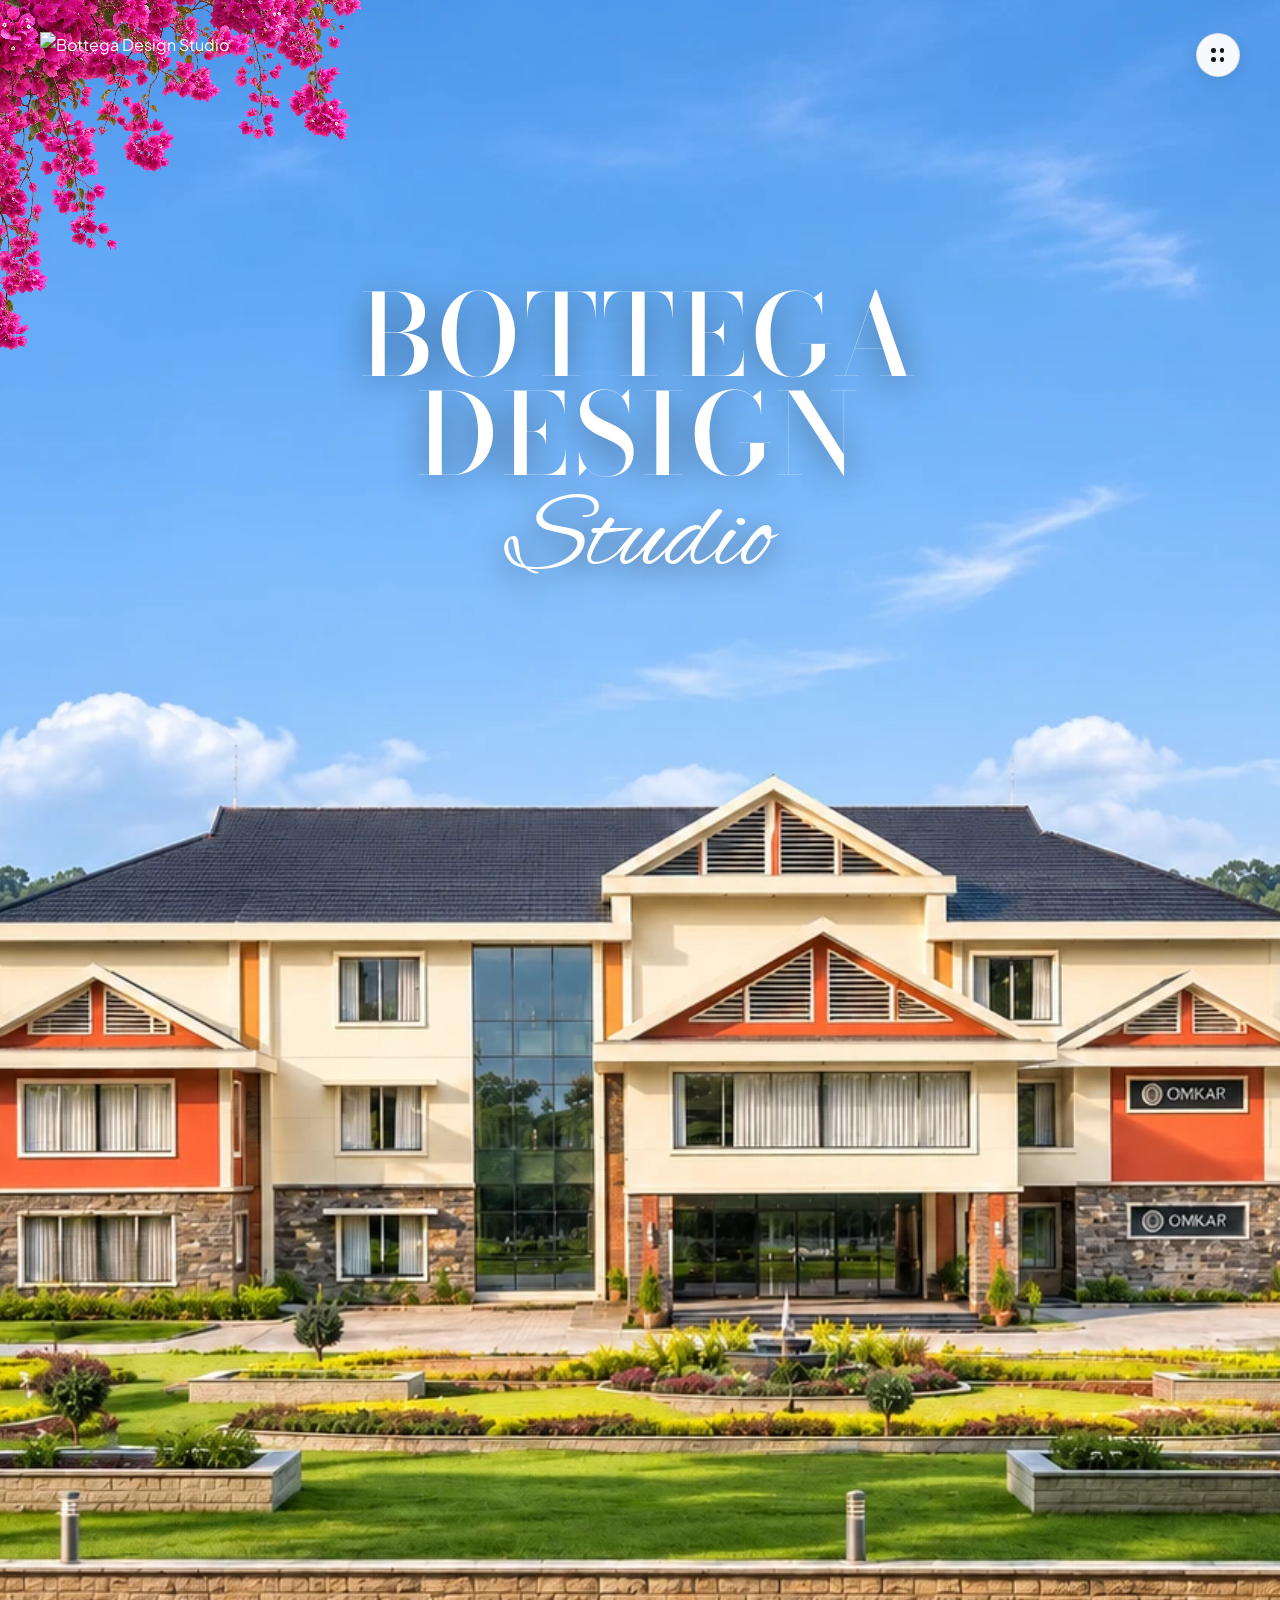
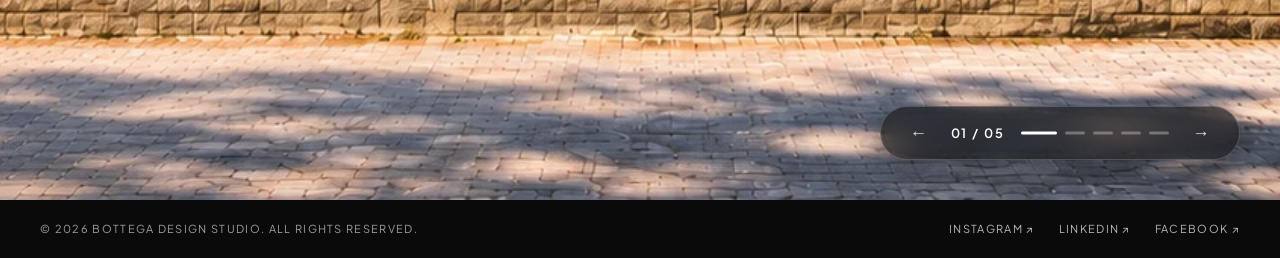
==== index.html @ 503b6314 "Fix transparency rendering around animated foliage" ====
<!DOCTYPE html>
<html lang="en">
<head>
    <meta charset="UTF-8">
    <meta name="viewport" content="width=device-width, initial-scale=1.0">
    <title>Bottega — Architecture & Spatial Philosophy Studio</title>
    <!-- Adobe Typekit & Google Fonts for Luxury Ambroise Francois & Maison Neue Extended Typography -->

    <link rel="preconnect" href="https://fonts.googleapis.com">
    <link rel="preconnect" href="https://fonts.gstatic.com" crossorigin>
    <link href="https://fonts.googleapis.com/css2?family=Alex+Brush&family=Bodoni+Moda:ital,opsz,wght@0,6..96,400..900;1,6..96,400..900&family=Pinyon+Script&family=Cormorant+Garamond:ital,wght@0,300;0,400;0,500;0,600;0,700;1,400&family=Plus+Jakarta+Sans:wght@300;400;500;600;700&display=swap" rel="stylesheet">
    <link rel="stylesheet" href="style.css">
    <link rel="stylesheet" href="assets/css/style.css">
<link rel="preload" as="image" href="assets/images/hero/omkar-preview-clean.webp" fetchpriority="high">
<link rel="stylesheet" href="assets/css/home-performance.css?v=14">
<link rel="stylesheet" href="assets/css/hero-overlays.css?v=3">
<noscript><style>#bottega-intro-loader{display:none}</style></noscript>
</head>
<body class="bottega-home-page">

<!-- Minimal Architectural Inverted U Archway Intro Preloader (Home Page Only) -->
<div id="bottega-intro-loader" class="bottega-intro-loader">
    <!-- Outer Screen Architectural Frame Border Lines (100% Perfect Position on All Devices) -->
    <div class="intro-loader-screen-border">
        <div class="border-line-outer"></div>
        <div class="border-line-inner"></div>
    </div>

    <!-- Low Opacity Cursive Watermark -->
    <div class="intro-loader-watermark">Bottega</div>

    <!-- Logo & Progress Bar Content -->
    <div class="intro-loader-content">
        <img src="assets/images/bottega_black_logo.png" alt="Bottega Studio" class="intro-loader-logo">
        <div class="intro-loader-bar">
            <div class="intro-loader-progress"></div>
        </div>
    </div>

    <!-- Architectural Inverted U Archway Reveal SVG -->
    <svg class="arch-reveal-svg" viewBox="0 0 1000 1000" preserveAspectRatio="xMidYMax slice">
        <defs>
            <mask id="arch-cutout-mask">
                <!-- Solid white canvas -->
                <rect x="-500" y="-500" width="2000" height="2000" fill="#ffffff" />
                <!-- Black shape cutting hole in white background -->
                <g id="arch-hole" class="arch-anim-target">
                    <path d="M 200,1000 L 200,450 A 300,300 0 0,1 800,450 L 800,1000 Z" fill="#000000" />
                </g>
            </mask>
        </defs>

        <!-- Solid White Background Overlay Masked by Arch Hole -->
        <rect x="-500" y="-500" width="2000" height="2000" fill="#ffffff" mask="url(#arch-cutout-mask)" />

        <!-- Concentric Architectural Border Lines Overlay -->
        <g id="arch-lines-group" class="arch-anim-target">
            <path class="arch-gold-primary" d="M 200,1000 L 200,450 A 300,300 0 0,1 800,450 L 800,1000" stroke="#000000" stroke-width="2.5" fill="none" />
            <path class="arch-gold-secondary" d="M 182,1000 L 182,450 A 318,318 0 0,1 818,450 L 818,1000" stroke="rgba(0, 0, 0, 0.35)" stroke-width="1.5" fill="none" />
            <path class="arch-gold-tertiary" d="M 168,1000 L 168,450 A 332,332 0 0,1 832,450 L 832,1000" stroke="rgba(0, 0, 0, 0.18)" stroke-width="1" fill="none" />
        </g>
    </svg>
</div>

<!-- =====================================================
     SITE HEADER
====================================================== -->
<header class="site-header site-header-transparent">
    <div class="header-inner">
        <div id="site-brand-logo" class="site-brand">
            <a href="index.html" class="brand-link">
                <img src="assets/images/bottega_white_logo.png" alt="Bottega Design Studio" class="site-header-logo-img">
            </a>
        </div>

        <!-- Creative Bottega Logo-Dot Menu Trigger & Popover -->
        <div class="creative-dot-menu-wrap">
            <button id="dotMenuBtn" class="dot-menu-trigger" aria-label="Toggle Navigation">
                <span class="dot-pattern-icon">
                    <span class="dot d1"></span>
                    <span class="dot d2"></span>
                    <span class="dot d3"></span>
                    <span class="dot d4"></span>
                </span>
            </button>

            <!-- Popover Menu Links -->
            <div id="dotMenuPopover" class="dot-menu-popover">
                <nav class="popover-nav">
                    <a href="about.html" class="pop-link">About</a>
                    <a href="projects.html" class="pop-link">Projects</a>
                    <a href="services.html" class="pop-link">Services</a>
                    <a href="contact.html" class="pop-link pop-contact">Contact</a>
                </nav>
            </div>
        </div>
    </div>
</header>

<main class="bottega-main">

    <!-- =====================================================
         1. HERO SECTION WITH TYPEWRITER EFFECT & ATMOSPHERE TOGGLE
    ====================================================== -->
    <section class="bottega-hero-section">
        <div id="hero-bg" class="bottega-hero-bg hero-bg-layer" style="background-image: url('assets/images/hero/omkar-preview-clean.webp'); opacity: 1; z-index: 1;"></div>
        <div id="hero-bg-next" class="bottega-hero-bg hero-bg-layer" style="background-image: url(''); opacity: 0; z-index: 2;"></div>
        <div class="bottega-hero-overlay"></div>
        <div class="hero-corner-branches" aria-hidden="true">
            <div class="hero-botanical-scene hero-botanical-scene--flowers is-active"><div class="hero-botanical-art"><img src="assets/images/hero/overlays/hanging-flowers.webp" alt="" width="1312" height="1199" decoding="async" fetchpriority="low" draggable="false"></div></div>
            <div class="hero-botanical-scene hero-botanical-scene--sunlit"><div class="hero-botanical-art"><img src="assets/images/hero/overlays/sunlit.webp" alt="" width="1544" height="1018" decoding="async" fetchpriority="low" draggable="false"></div></div>
            <div class="hero-botanical-scene hero-botanical-scene--airy"><div class="hero-botanical-art"><img src="assets/images/hero/overlays/airy-flowers.webp" alt="" width="913" height="1722" decoding="async" fetchpriority="low" draggable="false"></div></div>
            <div class="hero-botanical-scene hero-botanical-scene--canopy"><div class="hero-botanical-art"><img src="assets/images/hero/overlays/dense-canopy.webp" alt="" width="1211" height="1299" decoding="async" fetchpriority="low" draggable="false"></div></div>
            <div class="hero-botanical-scene hero-botanical-scene--right"><div class="hero-botanical-art"><img src="assets/images/hero/overlays/right-branch.webp" alt="" width="1312" height="1199" decoding="async" fetchpriority="low" draggable="false"></div></div>
        </div>

        <!-- Dynamic Hotspots Container (Customized per image) -->
        <div id="hero-hotspots-container" class="hero-hotspots-container"></div>

        <!-- Luxury Editorial Center Typography Overlay -->
        <div class="bottega-hero-center-typography">
            <div class="hero-title-main-wrap">
                <h1 class="hero-title-line-1">BOTTEGA</h1>
                <h1 class="hero-title-line-2">DESIGN</h1>
                <div class="hero-title-line-3-script">Studio</div>
            </div>
        </div>

        <div class="hero-project-caption-wrap">
            <h2 id="hero-project-title" class="hero-project-title"></h2>
        </div>

        <div class="hero-slider-controls">
<button class="hero-slider-btn hero-prev-btn" onclick="navigateHeroSlide(-1)" aria-label="Previous Slide">&#8592;</button>
<div id="hero-slider-counter" class="hero-slider-counter">01 / 05</div>
<div id="hero-slider-dots" class="hero-slider-dots">
<button class="hero-slider-dot active" onclick="navigateHeroTo(0)" aria-label="Slide 1"></button>
<button class="hero-slider-dot" onclick="navigateHeroTo(1)" aria-label="Slide 2"></button>
<button class="hero-slider-dot" onclick="navigateHeroTo(2)" aria-label="Slide 3"></button>
<button class="hero-slider-dot" onclick="navigateHeroTo(3)" aria-label="Slide 4"></button>
<button class="hero-slider-dot" onclick="navigateHeroTo(4)" aria-label="Slide 5"></button>
</div>
<button class="hero-slider-btn hero-next-btn" onclick="navigateHeroSlide(1)" aria-label="Next Slide">&#8594;</button>
</div>
    </section>
</main>

<!-- =====================================================
     SITE FOOTER (SIMPLE HOME PAGE FOOTER STRIP)
====================================================== -->
<footer class="home-bottom-strip">
    <div class="home-bottom-inner">
        <p class="home-copyright">&copy; 2026 BOTTEGA DESIGN STUDIO. ALL RIGHTS RESERVED.</p>
        <div class="home-social-links">
            <a href="https://www.instagram.com/bottega_architects/" target="_blank" rel="noopener" class="home-social-link">INSTAGRAM &#8599;</a>
            <a href="https://linkedin.com" target="_blank" rel="noopener" class="home-social-link">LINKEDIN &#8599;</a>
            <a href="https://facebook.com" target="_blank" rel="noopener" class="home-social-link">FACEBOOK &#8599;</a>
        </div>
    </div>
</footer>



<script id="hero-slide-data" type="application/json">[{"img": "assets/images/hero/omkar-preview-clean.webp", "projectName": "", "hotspots": []}, {"img": "assets/images/hero/dhanvantari-clean.webp", "projectName": "", "hotspots": []}, {"img": "assets/images/hero/hede-nisarga-clean.webp", "projectName": "", "hotspots": []}, {"img": "assets/images/hero/tropical-patio-clean.webp", "projectName": "", "hotspots": []}, {"img": "assets/images/hero/water-garden.webp", "projectName": "", "hotspots": []}]</script>
<script src="assets/js/hero-branches.js?v=7" defer></script>
<script src="assets/js/home.js?v=11" defer></script>
<script src="assets/js/mobile-menu.js?v=2" defer></script>
</body>
</html>
---- style.css ----
/*
Theme Name: Bottega India
Theme URI: https://bottegaindia.in/
Description: Complete Master Editorial Architecture Theme for Bottega India.
Version: 3.8.0
*/

@font-face {
    font-family: 'Cormorant Garamond';
    src: url('assets/fonts/CormorantGaramond-VariableFont_wght.woff2') format('woff2-variations'),
         url('../fonts/CormorantGaramond-VariableFont_wght.woff2') format('woff2-variations'),
         url('fonts/CormorantGaramond-VariableFont_wght.woff2') format('woff2');
    font-weight: 100 900;
    font-style: normal;
    font-display: swap;
}

:root {
    --font-display: 'ambroise-francois-std', 'Bodoni Moda', 'Cormorant Garamond', Didot, serif;
    --font-heading: 'ambroise-francois-std', 'Bodoni Moda', 'Cormorant Garamond', Didot, serif;
    --font-body: 'Maison Neue Extended', 'Maison Neue', 'Plus Jakarta Sans', Arial, sans-serif;
    --font-normal: 'Maison Neue Extended', 'Maison Neue', 'Plus Jakarta Sans', Arial, sans-serif;
    --color-bg-light: #fbfbf9;
    --color-bg-white: #ffffff;
    --color-bg-dark: #0a0a0a;
    --color-text-dark: #141414;
    --color-text-muted: #6e6a64;
    --color-border: rgba(0, 0, 0, 0.12);
    --color-border-dark: rgba(255, 255, 255, 0.12);
}

* {
    box-sizing: border-box;
    margin: 0;
    padding: 0;
}

html {
    scroll-behavior: auto;
}

/* =========================================================
   LENIS INERTIA SMOOTH SCROLL ENGINE (ERA-RESIDENCE.COM REPLICA)
========================================================= */
html.lenis, html.lenis body {
    height: auto;
}

.lenis.lenis-smooth {
    scroll-behavior: auto !important;
}

.lenis.lenis-smooth [data-lenis-prevent] {
    overscroll-behavior: contain;
}

.lenis.lenis-stopped {
    overflow: hidden;
}

.lenis.lenis-scrolling iframe {
    pointer-events: none;
}

body {
    background-color: var(--color-bg-light);
    color: var(--color-text-dark);
    font-family: var(--font-body);
    line-height: 1.6;
    overflow-x: hidden;
    -webkit-font-smoothing: antialiased;
}

.bottega-container {
    max-width: 1440px;
    margin: 0 auto;
    padding: 0 40px;
}

.section-label {
    font-family: var(--font-body);
    font-size: 10px;
    font-weight: 600;
    letter-spacing: 0.22em;
    text-transform: uppercase;
    color: var(--color-text-muted);
    display: inline-block;
    margin-bottom: 24px;
}

.creative-heading {
    font-family: var(--font-display);
    font-size: clamp(36px, 4vw, 58px);
    font-weight: 400;
    line-height: 1.05;
    color: var(--color-text-dark);
    margin-bottom: 32px;
}

/* =========================================================
   SITE HEADER & LOGO ONLY STICKY ENGINE
========================================================= */
.site-header-logo-img {
    height: 46px;
    width: auto;
    object-fit: contain;
    display: block;
    transition: height 0.3s ease, filter 0.3s ease;
}

.site-header-dark .site-header-logo-img,
.bottega-inner-page .site-header-logo-img {
    filter: invert(1);
}

.site-brand.is-sticky-logo {
    position: fixed;
    top: 20px;
    left: 40px;
    z-index: 1000;
    padding: 10px 18px;
    background: rgba(10, 10, 10, 0.85);
    backdrop-filter: blur(14px);
    border: 1px solid rgba(255, 255, 255, 0.2);
    border-radius: 40px;
    box-shadow: 0 10px 30px rgba(0, 0, 0, 0.3);
    animation: sticky-pop 0.35s cubic-bezier(0.16, 1, 0.3, 1);
}

.site-brand.is-sticky-logo .site-header-logo-img,
.bottega-inner-page .site-brand.is-sticky-logo .site-header-logo-img {
    height: 32px;
    filter: invert(0) !important;
}

@keyframes sticky-pop {
    from {
        opacity: 0;
        transform: translateY(-20px) scale(0.9);
    }
    to {
        opacity: 1;
        transform: translateY(0) scale(1);
    }
}

/* =========================================================
   OUR LOCATIONS - STUDIO PRACTICE SECTION (50vw / 50vw SPLIT)
========================================================= */
.bottega-locations-studio-section {
    width: 100vw;
    position: relative;
    left: 50%;
    right: 50%;
    margin-left: -50vw;
    margin-right: -50vw;
    background: var(--color-bg-white);
    border-bottom: 1px solid var(--color-border);
    overflow: hidden;
    padding: 0;
}

.locations-studio-split-full {
    display: grid;
    grid-template-columns: 50vw 50vw;
    align-items: center;
    width: 100vw;
    margin: 0;
    padding: 0;
}

.studio-image-left-flush {
    width: 50vw;
    height: 100%;
}

.studio-team-img-flush {
    width: 100%;
    height: 480px;
    object-fit: cover;
    display: block;
}

.studio-info-right-col {
    padding: 40px 60px 40px 48px;
    max-width: 680px;
}

.studio-label-row {
    display: flex;
    align-items: center;
    gap: 16px;
    margin-bottom: 16px;
}

.studio-label-row .section-label {
    margin-bottom: 0;
}

.label-line {
    display: inline-block;
    width: 60px;
    height: 1px;
    background: var(--color-border);
}

.locations-main-title {
    font-family: var(--font-display);
    font-size: clamp(32px, 3.5vw, 48px);
    font-weight: 400;
    line-height: 1.1;
    color: var(--color-text-dark);
    margin-bottom: 14px;
    letter-spacing: -0.02em;
}

.locations-subtext {
    font-size: 14.5px;
    line-height: 1.6;
    color: var(--color-text-muted);
    max-width: 540px;
    margin-bottom: 24px;
}

.locations-list-wrap {
    display: flex;
    flex-direction: column;
    margin-bottom: 24px;
}

.loc-list-item {
    display: grid;
    grid-template-columns: 40px 1fr 140px 30px;
    align-items: center;
    padding: 14px 0;
    border-top: 1px solid var(--color-border);
    transition: background 0.2s ease;
}

.loc-list-item:last-child {
    border-bottom: 1px solid var(--color-border);
}

.loc-index {
    font-family: var(--font-display);
    font-size: 14px;
    color: var(--color-text-muted);
}

.loc-name-col h3 {
    font-family: var(--font-display);
    font-size: 32px;
    font-weight: 400;
    color: var(--color-text-dark);
    line-height: 1.1;
}

.loc-tag {
    font-size: 9px;
    letter-spacing: 0.18em;
    text-transform: uppercase;
    color: var(--color-text-muted);
    display: block;
}

.loc-state {
    font-size: 13px;
    color: var(--color-text-muted);
}

.loc-arrow {
    font-size: 20px;
    color: var(--color-text-dark);
    transition: transform 0.2s ease;
}

.loc-list-item:hover .loc-arrow {
    transform: translate(3px, -3px);
}

.locations-footer-row {
    display: flex;
    justify-content: space-between;
    font-size: 10px;
    letter-spacing: 0.18em;
    text-transform: uppercase;
    color: var(--color-text-muted);
    padding-top: 12px;
}

/* =========================================================
   EDGE-TO-EDGE 100% FULL-WIDTH SEAMLESS PANORAMIC BANNER
========================================================= */
.bottega-banner-full-section {
    width: 100%;
    position: relative;
    background: #ffffff;
    overflow: hidden;
    margin: 24px 0 16px;
}

.full-banner-wrap {
    width: 100vw;
    position: relative;
    left: 50%;
    right: 50%;
    margin-left: -50vw;
    margin-right: -50vw;
    overflow: hidden;
}

.banner-full-img {
    width: 100%;
    height: 380px;
    max-height: 380px;
    object-fit: cover;
    display: block;
}

.banner-caption-bar {
    display: flex;
    justify-content: space-between;
    align-items: center;
    padding: 16px 60px;
    background: #fbfbf9;
    border: none;
    font-size: 11px;
    letter-spacing: 0.12em;
    text-transform: uppercase;
    color: var(--color-text-muted);
}

/* =========================================================
   TYPEWRITER & LUXURY SCROLL REVEAL ANIMATIONS
========================================================= */
.tw-text {
    white-space: pre-line;
}

.tw-cursor {
    display: inline-block;
    font-weight: 300;
    color: currentColor;
    animation: tw-blink 0.8s infinite;
    margin-left: 2px;
}

@keyframes tw-blink {
    0%, 100% { opacity: 1; }
    50% { opacity: 0; }
}

/* Scroll Fade & Slide Reveal */
.reveal-on-scroll {
    opacity: 0;
    transform: translateY(35px);
    transition: opacity 0.85s cubic-bezier(0.16, 1, 0.3, 1), transform 0.85s cubic-bezier(0.16, 1, 0.3, 1);
    will-change: opacity, transform;
}

.reveal-on-scroll.is-visible {
    opacity: 1;
    transform: translateY(0);
}

/* Curtain Wipe Reveal for Images */
.reveal-curtain-wrap {
    position: relative;
    overflow: hidden;
}

.reveal-curtain-wrap::after {
    content: '';
    position: absolute;
    top: 0;
    left: 0;
    width: 100%;
    height: 100%;
    background: #141414;
    transform: scaleX(1);
    transform-origin: left;
    transition: transform 0.9s cubic-bezier(0.77, 0, 0.175, 1);
    z-index: 5;
    pointer-events: none;
}

.reveal-curtain-wrap.is-visible::after {
    transform: scaleX(0);
    transform-origin: right;
}

/* =========================================================
   SITE HEADER & NAVIGATION
========================================================= */
.site-header {
    position: absolute;
    top: 0;
    left: 0;
    width: 100%;
    z-index: 100;
    padding: 32px 40px;
    transition: all 0.3s ease;
}

.site-header-dark {
    position: relative;
    background: var(--color-bg-white);
    border-bottom: 1px solid var(--color-border);
}

.header-inner {
    max-width: 1440px;
    margin: 0 auto;
    display: flex;
    align-items: center;
    justify-content: space-between;
}

.brand-link {
    display: flex;
    align-items: center;
    gap: 12px;
    color: #ffffff;
    text-decoration: none;
}

.site-header-dark .brand-link {
    color: var(--color-text-dark);
}

.main-nav {
    display: flex;
    align-items: center;
    gap: 28px;
}

.main-menu {
    display: flex;
    align-items: center;
    gap: 32px;
    list-style: none;
}

.main-menu a {
    color: rgba(255, 255, 255, 0.85);
    text-decoration: none;
    font-size: 13px;
    font-weight: 400;
    letter-spacing: 0.05em;
    transition: color 0.2s ease;
}

.site-header-dark .main-menu a {
    color: var(--color-text-dark);
}

.main-menu a.active-page {
    font-weight: 600;
    border-bottom: 2px solid currentColor;
}

.main-menu a:hover {
    color: var(--color-text-dark);
}

.site-header-transparent .main-menu a:hover {
    color: #ffffff;
}

.contact-link {
    padding: 8px 24px;
    border: 1px solid rgba(255, 255, 255, 0.3);
    border-radius: 30px;
    color: #ffffff;
    text-decoration: none;
    font-size: 12px;
    letter-spacing: 0.08em;
    transition: all 0.3s ease;
}

/* Creative Bottega Dot Menu Trigger */
.creative-dot-menu-wrap {
    position: relative;
    display: inline-block;
}

.dot-menu-trigger {
    display: flex;
    align-items: center;
    justify-content: center;
    width: 44px;
    height: 44px;
    padding: 0;
    background: #ffffff;
    border: 1px solid var(--color-border);
    border-radius: 50%;
    cursor: pointer;
    box-shadow: 0 4px 15px rgba(0, 0, 0, 0.04);
    transition: all 0.3s ease;
}

/* =========================================================
   CREATIVE ROTATING DOT MENU & SLIDE-LEFT POPOVER PANEL
   (ANIMATED ON CLICK: CIRCLE ROTATES & MENU SLIDES FROM INSIDE TO LEFT)
========================================================= */
.creative-dot-menu-wrap {
    position: relative;
    display: inline-flex;
    align-items: center;
}

.dot-menu-trigger {
    position: relative;
    width: 44px;
    height: 44px;
    border-radius: 50%;
    background: rgba(255, 255, 255, 0.95);
    border: 1px solid rgba(0, 0, 0, 0.12);
    display: flex;
    align-items: center;
    justify-content: center;
    cursor: pointer;
    z-index: 1010;
    box-shadow: 0 4px 16px rgba(0, 0, 0, 0.08);
    transition: background 0.4s ease, border-color 0.4s ease, box-shadow 0.4s ease, transform 0.4s cubic-bezier(0.34, 1.56, 0.64, 1);
}

.dot-menu-trigger:hover {
    background: #000000;
    border-color: #000000;
    box-shadow: 0 6px 20px rgba(0, 0, 0, 0.2);
}

.dot-pattern-icon {
    display: grid;
    grid-template-columns: 1fr 1fr;
    gap: 3.5px;
    width: 14px;
    height: 14px;
    align-items: center;
    justify-content: center;
    transition: transform 0.55s cubic-bezier(0.34, 1.56, 0.64, 1);
}

.dot-pattern-icon .dot {
    width: 4.5px;
    height: 4.5px;
    background: #141414;
    border-radius: 50%;
    transition: background 0.35s ease, transform 0.35s ease;
}

.dot-menu-trigger:hover .dot-pattern-icon .dot,
.dot-menu-trigger.is-active .dot-pattern-icon .dot {
    background: #ffffff;
}

/* Circle Rotation on Click Active */
.dot-menu-trigger.is-active {
    background: #000000;
    border-color: #000000;
}

.dot-menu-trigger.is-active .dot-pattern-icon {
    transform: rotate(180deg) scale(1.15);
}

/* Popover Navigation Menu Panel (Comes from inside to left) */
/* Popover Navigation Menu Panel (Clean Transparent Floating Layout) */
.dot-menu-popover {
    position: absolute;
    top: 50%;
    right: calc(100% + 18px);
    transform: translateY(-50%) translateX(25px) scale(0.95);
    transform-origin: right center;
    background: transparent;
    border: none;
    border-radius: 0;
    padding: 0;
    box-shadow: none;
    opacity: 0;
    visibility: hidden;
    pointer-events: none;
    z-index: 1000;
    white-space: nowrap;
    transition: opacity 0.4s cubic-bezier(0.16, 1, 0.3, 1), transform 0.4s cubic-bezier(0.16, 1, 0.3, 1), visibility 0.4s;
}

.dot-menu-popover.is-open {
    opacity: 1;
    visibility: visible;
    pointer-events: auto;
    transform: translateY(-50%) translateX(0) scale(1);
}

.popover-nav {
    display: flex;
    align-items: center;
    justify-content: space-between;
    gap: 24px;
}

.pop-link {
    font-family: var(--font-body, 'Maison Neue Extended', sans-serif);
    font-size: 11px;
    font-weight: 600;
    letter-spacing: 0.18em;
    color: #ffffff;
    text-decoration: none;
    text-transform: uppercase;
    white-space: nowrap;
    opacity: 0;
    transform: translateX(15px);
    transition: opacity 0.35s ease, transform 0.35s cubic-bezier(0.16, 1, 0.3, 1), color 0.3s ease;
    padding: 6px 0;
    background: transparent;
    border: none;
    margin: 0;
}

/* On desktop light header or inner pages, adapt text color to dark */
.site-header-dark .pop-link,
.bottega-inner-page .pop-link,
.is-sticky .pop-link {
    color: #141414;
}

.dot-menu-popover.is-open .pop-link {
    opacity: 1;
    transform: translateX(0);
}

/* Staggered Link Entry */
.dot-menu-popover.is-open .pop-link:nth-child(1) { transition-delay: 0.08s; }
.dot-menu-popover.is-open .pop-link:nth-child(2) { transition-delay: 0.15s; }
.dot-menu-popover.is-open .pop-link:nth-child(3) { transition-delay: 0.22s; }
.dot-menu-popover.is-open .pop-link:nth-child(4) { transition-delay: 0.29s; }

.pop-link:hover,
.pop-link.active {
    color: #cbb89e;
    background: transparent;
}

.pop-contact {
    border: none;
    margin: 0;
    padding: 6px 0;
    color: inherit;
}

/* =========================================================
   LUXURY SLIDE-OUT SIDEBAR DRAWER ON MOBILE (<= 768px)
========================================================= */
@media (max-width: 768px) {
    .dot-menu-popover {
        position: fixed;
        top: 0;
        right: 0;
        bottom: 0;
        width: min(320px, 82vw);
        height: 100vh;
        height: 100dvh;
        background: #0d0d0d;
        border-left: 1px solid rgba(255, 255, 255, 0.12);
        box-shadow: -15px 0 45px rgba(0, 0, 0, 0.75);
        padding: 100px 32px 40px;
        display: flex;
        flex-direction: column;
        justify-content: space-between;
        transform: translateX(100%);
        transform-origin: right center;
        opacity: 1;
        visibility: hidden;
        pointer-events: none;
        z-index: 1000;
        transition: transform 0.45s cubic-bezier(0.16, 1, 0.3, 1), visibility 0.45s;
    }

    .dot-menu-popover.is-open {
        transform: translateX(0);
        visibility: visible;
        pointer-events: auto;
    }

    .popover-nav {
        display: flex;
        flex-direction: column;
        align-items: flex-start;
        gap: 22px;
        width: 100%;
    }

    .pop-link,
    .site-header-dark .pop-link,
    .bottega-inner-page .pop-link,
    .is-sticky .pop-link {
        font-family: var(--font-display, 'Bodoni Moda', 'Cormorant Garamond', serif);
        font-size: 1.55rem;
        font-weight: 500;
        letter-spacing: 0.1em;
        color: #ffffff !important;
        text-transform: uppercase;
        width: 100%;
        padding: 10px 0;
        border-bottom: 1px solid rgba(255, 255, 255, 0.08);
        transition: color 0.3s ease, padding-left 0.3s ease, border-color 0.3s ease;
    }

    .pop-link:hover,
    .pop-link.active {
        color: #cbb89e !important;
        padding-left: 8px;
        border-bottom-color: rgba(203, 184, 158, 0.4);
    }

    /* Mobile Backdrop Overlay */
    .dot-menu-backdrop {
        position: fixed;
        top: 0;
        left: 0;
        width: 100vw;
        height: 100vh;
        height: 100dvh;
        background: rgba(0, 0, 0, 0.65);
        backdrop-filter: blur(4px);
        -webkit-backdrop-filter: blur(4px);
        opacity: 0;
        visibility: hidden;
        pointer-events: none;
        z-index: 999;
        transition: opacity 0.4s ease, visibility 0.4s;
    }

    .dot-menu-backdrop.is-active {
        opacity: 1;
        visibility: visible;
        pointer-events: auto;
    }
}

.site-header-dark .contact-link {
    color: var(--color-text-dark);
    border-color: var(--color-border);
}

.contact-link:hover,
.site-header-dark .contact-link:hover {
    background: var(--color-text-dark);
    color: #ffffff;
}

/* =========================================================
   INFINITE SCROLLING MARQUEE BANNERS
========================================================= */
.press-marquee-container {
    overflow: hidden;
    white-space: nowrap;
    margin-top: 0;
    padding: 24px 0;
    background: #ffffff !important;
    border-top: 1px solid var(--color-border);
    border-bottom: 1px solid var(--color-border);
}

.press-marquee-track {
    display: inline-flex;
    align-items: center;
    gap: 60px;
    animation: press-marquee-scroll 28s linear infinite;
}

.client-logo-item {
    display: inline-flex;
    align-items: center;
    justify-content: center;
    height: 48px;
    padding: 0 10px;
}

.client-brand-logo {
    height: 38px;
    width: auto;
    object-fit: contain;
    filter: invert(1);
    opacity: 0.85;
    transition: opacity 0.3s ease;
}

.client-brand-logo:hover {
    opacity: 1;
}

.client-brand-logo-img {
    height: 38px;
    width: auto;
    object-fit: contain;
    mix-blend-mode: multiply;
    opacity: 0.9;
    transition: opacity 0.3s ease;
}

.client-brand-logo-img:hover {
    opacity: 1;
}

.client-brand-logo-svg {
    height: 36px;
    width: auto;
    opacity: 0.85;
    transition: opacity 0.3s ease;
}

.client-brand-logo-svg:hover {
    opacity: 1;
}

@keyframes press-marquee-scroll {
    0% { transform: translateX(0); }
    100% { transform: translateX(-50%); }
}

/* =========================================================
   EDGE-TO-EDGE 100% FULL-WIDTH ORIGINAL GROUP TEAM PHOTO
========================================================= */
.about-photo-section-full {
    width: 100%;
    position: relative;
    background: #000;
    overflow: hidden;
    margin: 0;
    padding: 0;
}

.full-width-wrap {
    width: 100vw;
    position: relative;
    left: 50%;
    right: 50%;
    margin-left: -50vw;
    margin-right: -50vw;
    overflow: hidden;
}

.full-width-wrap .group-team-photo {
    width: 100%;
    height: 720px;
    object-fit: cover;
    display: block;
    filter: brightness(0.9);
    transition: filter 0.4s ease;
}

.full-width-wrap:hover .group-team-photo {
    filter: brightness(0.8);
}

.full-photo-overlay-bar {
    position: absolute;
    bottom: 0;
    left: 0;
    width: 100%;
    padding: 24px 60px;
    background: linear-gradient(180deg, transparent 0%, rgba(0, 0, 0, 0.85) 100%);
    color: rgba(255, 255, 255, 0.9);
    z-index: 5;
}

.photo-caption-light {
    font-size: 13px;
    letter-spacing: 0.08em;
    color: rgba(255, 255, 255, 0.85);
}

/* Enhanced Luxury Person Hotspot Target Pin & Pulse Animation */
.person-hotspot {
    position: absolute;
    z-index: 10;
    cursor: pointer;
}

.hotspot-pulse {
    width: 28px;
    height: 28px;
    background: rgba(18, 18, 18, 0.85);
    border: 2px solid rgba(255, 255, 255, 0.9);
    border-radius: 50%;
    box-shadow: 0 0 0 0 rgba(255, 255, 255, 0.7), 0 8px 20px rgba(0, 0, 0, 0.6);
    animation: pulse-ring 2.2s infinite;
    transition: all 0.35s cubic-bezier(0.34, 1.56, 0.64, 1);
    display: flex;
    align-items: center;
    justify-content: center;
    color: #ffffff;
    font-size: 10px;
    backdrop-filter: blur(4px);
}

.pulse-icon {
    display: inline-block;
    transition: transform 0.35s ease, color 0.35s ease;
    font-size: 11px;
}

.person-hotspot:hover .hotspot-pulse {
    transform: scale(1.35) rotate(90deg);
    background: #ffffff;
    border-color: #ffffff;
    color: #0d0d0d;
    box-shadow: 0 0 25px rgba(255, 255, 255, 0.9), 0 10px 25px rgba(0, 0, 0, 0.8);
}

@keyframes pulse-ring {
    0% { box-shadow: 0 0 0 0 rgba(255, 255, 255, 0.7), 0 8px 20px rgba(0, 0, 0, 0.6); }
    70% { box-shadow: 0 0 0 18px rgba(255, 255, 255, 0), 0 8px 20px rgba(0, 0, 0, 0.6); }
    100% { box-shadow: 0 0 0 0 rgba(255, 255, 255, 0), 0 8px 20px rgba(0, 0, 0, 0.6); }
}

/* Hover Luxury Profile Pop-Up Box (Editorial Glassmorphic Design) */
.person-profile-popup {
    position: absolute;
    bottom: 42px;
    left: 50%;
    transform: translateX(-50%) translateY(16px) scale(0.92);
    width: 270px;
    padding: 22px 24px;
    background: linear-gradient(135deg, rgba(16, 16, 16, 0.96) 0%, rgba(6, 6, 6, 0.98) 100%);
    backdrop-filter: blur(20px);
    -webkit-backdrop-filter: blur(20px);
    border: 1px solid rgba(255, 255, 255, 0.18);
    border-top: 3px solid #d4af37; /* Warm Gold Accent Bar */
    color: #ffffff;
    border-radius: 6px;
    opacity: 0;
    visibility: hidden;
    transition: opacity 0.35s ease, transform 0.4s cubic-bezier(0.34, 1.56, 0.64, 1), visibility 0.35s;
    pointer-events: none;
    box-shadow: 0 25px 50px rgba(0, 0, 0, 0.75), 0 0 30px rgba(212, 175, 55, 0.15);
    z-index: 25;
}

/* Caret Triangle Pointer */
.person-profile-popup::after {
    content: '';
    position: absolute;
    bottom: -8px;
    left: 50%;
    transform: translateX(-50%);
    border-width: 8px 8px 0 8px;
    border-style: solid;
    border-color: rgba(6, 6, 6, 0.98) transparent transparent transparent;
}

.person-hotspot:hover .person-profile-popup {
    opacity: 1;
    visibility: visible;
    transform: translateX(-50%) translateY(0) scale(1);
}

.person-profile-popup.popup-align-left {
    left: -10px;
    transform: translateX(0) translateY(16px) scale(0.92);
}
.person-profile-popup.popup-align-left::after {
    left: 20px;
    transform: translateX(0);
}
.person-hotspot:hover .person-profile-popup.popup-align-left {
    transform: translateX(0) translateY(0) scale(1);
}

.person-profile-popup.popup-align-right {
    left: auto;
    right: -10px;
    transform: translateX(0) translateY(16px) scale(0.92);
}
.person-profile-popup.popup-align-right::after {
    left: auto;
    right: 20px;
    transform: translateX(0);
}
.person-hotspot:hover .person-profile-popup.popup-align-right {
    transform: translateX(0) translateY(0) scale(1);
}

/* Flip Down Modifier for Top Profiles to prevent top container clipping */
.person-profile-popup.popup-flip-down {
    bottom: auto;
    top: 36px;
    transform: translateX(-50%) translateY(-16px) scale(0.92);
}
.person-profile-popup.popup-flip-down::after {
    bottom: auto;
    top: -8px;
    border-width: 0 8px 8px 8px;
    border-color: transparent transparent rgba(16, 16, 16, 0.98) transparent;
}
.person-hotspot:hover .person-profile-popup.popup-flip-down {
    transform: translateX(-50%) translateY(0) scale(1);
}

.person-profile-popup.popup-flip-down.popup-align-left {
    left: -10px;
    transform: translateX(0) translateY(-16px) scale(0.92);
}
.person-hotspot:hover .person-profile-popup.popup-flip-down.popup-align-left {
    transform: translateX(0) translateY(0) scale(1);
}

.person-profile-popup.popup-flip-down.popup-align-right {
    left: auto;
    right: -10px;
    transform: translateX(0) translateY(-16px) scale(0.92);
}
.person-hotspot:hover .person-profile-popup.popup-flip-down.popup-align-right {
    transform: translateX(0) translateY(0) scale(1);
}

.popup-header-row {
    display: flex;
    justify-content: space-between;
    align-items: center;
    margin-bottom: 8px;
}

.popup-studio-tag {
    font-size: 9px;
    letter-spacing: 0.18em;
    color: #d4af37;
    display: flex;
    align-items: center;
    gap: 6px;
    text-transform: uppercase;
    font-weight: 700;
}

.tag-dot {
    width: 6px;
    height: 6px;
    border-radius: 50%;
    background: #d4af37;
    display: inline-block;
    box-shadow: 0 0 8px #d4af37;
}

.popup-id {
    font-size: 10px;
    font-weight: 700;
    letter-spacing: 0.1em;
    color: rgba(255, 255, 255, 0.4);
}

.person-name {
    font-family: var(--font-display);
    font-size: 23px;
    font-weight: 500;
    margin: 0 0 4px 0;
    color: #ffffff;
    line-height: 1.15;
}

.person-designation {
    font-size: 10px;
    letter-spacing: 0.12em;
    text-transform: uppercase;
    color: rgba(255, 255, 255, 0.85);
    font-weight: 600;
    display: block;
    margin-bottom: 12px;
}

.popup-meta-pills {
    display: flex;
    flex-wrap: wrap;
    gap: 6px;
    margin-top: 8px;
    padding-top: 10px;
    border-top: 1px solid rgba(255, 255, 255, 0.1);
}

.meta-pill {
    font-size: 8.5px;
    letter-spacing: 0.08em;
    text-transform: uppercase;
    color: rgba(255, 255, 255, 0.75);
    background: rgba(255, 255, 255, 0.08);
    border: 1px solid rgba(255, 255, 255, 0.12);
    padding: 3px 8px;
    border-radius: 30px;
    font-weight: 500;
}

/* =========================================================
   SELECTED PROJECTS SHOWCASE (CAMERA RELOAD SHUTTER WIPE)
========================================================= */
.projects-showcase-grid {
    display: grid;
    grid-template-columns: 60% 40%;
    gap: 40px;
    align-items: center;
}

.project-film-stage {
    position: relative;
    width: 100%;
    height: 540px;
    overflow: hidden;
    background: #000;
    box-shadow: 0 15px 40px rgba(0, 0, 0, 0.1);
    cursor: ns-resize;
}

.camera-shutter-curtain {
    position: absolute;
    top: 0;
    left: 0;
    width: 100%;
    height: 100%;
    background: #000;
    opacity: 0;
    pointer-events: none;
    z-index: 15;
    transition: opacity 0.15s ease;
}

.camera-shutter-curtain.wipe {
    opacity: 0.92;
}

.film-frame-card {
    position: absolute;
    top: 0;
    left: 0;
    width: 100%;
    height: 540px;
    overflow: hidden;
    opacity: 0;
    transition: transform 0.42s cubic-bezier(0.16, 1, 0.3, 1), opacity 0.35s ease;
    will-change: transform, opacity;
}

.film-frame-card.active {
    opacity: 1;
    z-index: 2;
}

.film-frame-card img {
    width: 100%;
    height: 100%;
    object-fit: cover;
    display: block;
}

.featured-overlay {
    position: absolute;
    bottom: 0;
    left: 0;
    width: 100%;
    padding: 36px 40px;
    background: linear-gradient(180deg, transparent 0%, rgba(0, 0, 0, 0.85) 100%);
    color: #ffffff;
}

.featured-cat {
    font-size: 10px;
    letter-spacing: 0.2em;
    color: rgba(255, 255, 255, 0.7);
    display: block;
    margin-bottom: 4px;
}

.featured-title {
    font-family: var(--font-display);
    font-size: 38px;
    font-weight: 400;
    margin-bottom: 4px;
    color: #ffffff;
}

.featured-loc {
    font-size: 13px;
    color: rgba(255, 255, 255, 0.8);
}

.projects-list-sidebar {
    display: flex;
    flex-direction: column;
}

.project-selector-list {
    list-style: none;
    display: flex;
    flex-direction: column;
    gap: 8px;
}

.project-selector-item {
    display: flex;
    align-items: center;
    gap: 20px;
    padding: 16px 20px;
    border: 1px solid var(--color-border);
    background: var(--color-bg-white);
    cursor: pointer;
    transition: all 0.2s ease;
}

.project-selector-item.active,
.project-selector-item:hover {
    border-color: var(--color-text-dark);
    box-shadow: 0 8px 20px rgba(0, 0, 0, 0.05);
}

.proj-num {
    font-family: var(--font-display);
    font-size: 22px;
    color: var(--color-text-muted);
}

.project-selector-item.active .proj-num {
    color: var(--color-text-dark);
    font-weight: 600;
}

.proj-meta h4 {
    font-family: var(--font-display);
    font-size: 20px;
    font-weight: 500;
    color: var(--color-text-dark);
    line-height: 1.1;
    margin-bottom: 2px;
}

.proj-tag {
    font-size: 11px;
    color: var(--color-text-muted);
}

/* =========================================================
   INNER PAGE HERO BANNER
========================================================= */
.page-hero-section {
    padding: 100px 0 60px;
    background: var(--color-bg-white);
    border-bottom: 1px solid var(--color-border);
}

.page-hero-title {
    font-family: var(--font-display);
    font-size: clamp(48px, 6vw, 84px);
    font-weight: 400;
    line-height: 0.95;
    color: var(--color-text-dark);
    margin-bottom: 20px;
}

.page-hero-subtitle {
    font-size: 16px;
    color: var(--color-text-muted);
    max-width: 600px;
    line-height: 1.6;
}

/* =========================================================
   1. HERO SECTION & ATMOSPHERE WIDGET (HOMEPAGE)
========================================================= */
.bottega-hero-section {
    position: relative;
    width: 100%;
    height: 200vh;
    min-height: 1200px;
    display: flex;
    align-items: flex-end;
    padding: 0 40px 80px;
    overflow: hidden;
}

.bottega-hero-bg {
    position: absolute;
    top: 0;
    left: 0;
    width: 100%;
    height: 100%;
    background-size: cover;
    background-position: center;
    filter: none;
    transition: opacity 1.2s cubic-bezier(0.25, 1, 0.5, 1);
}

.bottega-hero-overlay {
    display: none;
}

/* =========================================================
   LUXURY EDITORIAL HERO CENTER TYPOGRAPHY & ATMOSPHERE BAR
   (MATCHING REFERENCE IMAGE TYPOGRAPHY LAYOUT)
========================================================= */
.bottega-hero-center-typography {
    position: absolute;
    top: 0;
    left: 0;
    width: 100%;
    height: 100vh;
    display: flex;
    flex-direction: column;
    align-items: center;
    justify-content: center;
    z-index: 12;
    pointer-events: none;
    padding: 0 20px;
}

.hero-title-main-wrap {
    position: relative;
    display: flex;
    flex-direction: column;
    align-items: center;
    justify-content: center;
    text-align: center;
    margin-bottom: 20px;
}

.hero-title-line-1,
.hero-title-line-2 {
    font-family: 'Bodoni Moda', 'Cormorant Garamond', Didot, serif;
    font-size: clamp(3.2rem, 8.8vw, 8.8rem);
    font-weight: 500;
    line-height: 0.88;
    letter-spacing: 0.04em;
    color: #ffffff;
    text-transform: uppercase;
    text-shadow: 0 6px 35px rgba(0, 0, 0, 0.45);
    margin: 0;
    padding: 0;
}

.hero-title-line-3-script {
    font-family: 'Alex Brush', 'Pinyon Script', cursive;
    font-size: clamp(3.2rem, 8.5vw, 8.5rem);
    font-weight: 400;
    color: #ffffff;
    text-shadow: 0 8px 30px rgba(0, 0, 0, 0.5);
    white-space: nowrap;
    line-height: 0.95;
    margin-top: 6px;
}

/* Bottom Bar Subtitles & Atmosphere Widget */
.hero-bottom-bar-wrap {
    position: absolute;
    bottom: 45px;
    left: 0;
    width: 100%;
    padding: 0 5vw;
    display: flex;
    align-items: center;
    justify-content: space-between;
    pointer-events: auto;
    z-index: 15;
}

.hero-bar-subtitle {
    font-family: 'Bodoni Moda', 'Cormorant Garamond', Didot, serif;
    font-size: clamp(1.1rem, 2.2vw, 1.8rem);
    font-weight: 500;
    letter-spacing: 0.14em;
    color: #ffffff;
    text-transform: uppercase;
    text-shadow: 0 4px 16px rgba(0, 0, 0, 0.5);
}

.hero-bar-atmosphere-widget {
    display: flex;
    align-items: center;
    gap: 16px;
    background: rgba(0, 0, 0, 0.25);
    backdrop-filter: blur(10px);
    -webkit-backdrop-filter: blur(10px);
    padding: 8px 22px;
    border-radius: 40px;
    border: 1px solid rgba(255, 255, 255, 0.25);
    box-shadow: 0 8px 32px rgba(0, 0, 0, 0.25);
}

.atmosphere-mode-btn {
    font-family: 'Plus Jakarta Sans', system-ui, sans-serif;
    font-size: 0.7rem;
    font-weight: 600;
    letter-spacing: 0.22em;
    color: rgba(255, 255, 255, 0.65);
    background: transparent;
    border: none;
    cursor: pointer;
    text-transform: uppercase;
    transition: color 0.3s ease, opacity 0.3s ease;
    padding: 4px 0;
}

.atmosphere-mode-btn:hover,
.atmosphere-mode-btn.active {
    color: #ffffff;
    opacity: 1;
}

.atmosphere-mode-btn.active {
    border-bottom: 1.5px solid #ffffff;
}

.atmosphere-separator-line {
    width: 24px;
    height: 1px;
    background: rgba(255, 255, 255, 0.4);
}

/* =========================================================
   REFINED 40% SMALLER 3-CIRCLE HOTSPOTS & POP-UP CARDS
========================================================= */
.hero-hotspots-container {
    position: absolute;
    top: 0;
    left: 0;
    width: 100%;
    height: 100%;
    pointer-events: none;
    z-index: 20;
    transition: opacity 0.4s ease;
}

.hero-animated-hotspot {
    position: absolute;
    z-index: 20;
    pointer-events: auto;
}

.hotspot-trigger {
    position: relative;
    width: 28px;
    height: 28px;
    display: flex;
    align-items: center;
    justify-content: center;
    cursor: pointer;
    z-index: 15;
}

.hotspot-core-dot {
    width: 10px;
    height: 10px;
    background-color: #ffffff;
    border-radius: 50%;
    box-shadow: 0 0 12px rgba(255, 255, 255, 0.95), 0 0 4px rgba(255, 255, 255, 1);
    z-index: 5;
    position: relative;
    transition: opacity 0.35s ease, transform 0.35s ease;
}

.hotspot-x-icon {
    position: absolute;
    top: 50%;
    left: 50%;
    transform: translate(-50%, -50%) scale(0) rotate(-90deg);
    width: 24px;
    height: 24px;
    background-color: #ffffff;
    color: #0a0a0a;
    border-radius: 50%;
    display: flex;
    align-items: center;
    justify-content: center;
    font-family: system-ui, -apple-system, sans-serif;
    font-size: 14px;
    font-weight: 400;
    line-height: 1;
    box-shadow: 0 4px 16px rgba(0, 0, 0, 0.35);
    opacity: 0;
    z-index: 6;
    transition: opacity 0.35s ease, transform 0.35s cubic-bezier(0.175, 0.885, 0.32, 1.275);
}

.hotspot-ring {
    position: absolute;
    top: 50%;
    left: 50%;
    transform: translate(-50%, -50%);
    border-radius: 50%;
    border: 1.5px solid rgba(255, 255, 255, 0.92);
    pointer-events: none;
    box-shadow: 0 0 8px rgba(255, 255, 255, 0.4);
    will-change: transform, opacity;
    transition: opacity 0.35s ease, transform 0.35s ease;
}

.hotspot-ring.ring-1 {
    width: 22px;
    height: 22px;
    animation: signalWavePulse 2.4s cubic-bezier(0.215, 0.61, 0.355, 1) 0s infinite;
}

.hotspot-ring.ring-2 {
    width: 38px;
    height: 38px;
    animation: signalWavePulse 2.4s cubic-bezier(0.215, 0.61, 0.355, 1) 0.8s infinite;
}

.hotspot-ring.ring-3 {
    width: 54px;
    height: 54px;
    animation: signalWavePulse 2.4s cubic-bezier(0.215, 0.61, 0.355, 1) 1.6s infinite;
}

@keyframes signalWavePulse {
    0% {
        transform: translate(-50%, -50%) scale(0.25);
        opacity: 1;
        border-width: 2px;
    }
    45% {
        opacity: 0.85;
    }
    100% {
        transform: translate(-50%, -50%) scale(1.35);
        opacity: 0;
        border-width: 1px;
    }
}

/* Hover & Active Transformation into Solid White Button with '×' */
.hero-animated-hotspot:hover .hotspot-core-dot,
.hero-animated-hotspot.is-active .hotspot-core-dot {
    opacity: 0;
    transform: scale(0);
}

.hero-animated-hotspot:hover .hotspot-x-icon,
.hero-animated-hotspot.is-active .hotspot-x-icon {
    opacity: 1;
    transform: translate(-50%, -50%) scale(1) rotate(0deg);
}

.hero-animated-hotspot:hover .hotspot-ring,
.hero-animated-hotspot.is-active .hotspot-ring {
    opacity: 0;
    animation-play-state: paused;
}

/* Luxury Editorial Pop-up Text Card */
.hotspot-popup-card {
    position: absolute;
    top: 50%;
    width: clamp(260px, 28vw, 340px);
    background: #f5f4ee;
    border-radius: 12px;
    padding: 28px 24px 24px;
    box-shadow: 0 20px 45px rgba(0, 0, 0, 0.22);
    opacity: 0;
    visibility: hidden;
    pointer-events: none;
    z-index: 10;
    transition: opacity 0.45s cubic-bezier(0.16, 1, 0.3, 1), transform 0.45s cubic-bezier(0.16, 1, 0.3, 1), visibility 0.45s;
}

.hotspot-popup-card.card-right {
    left: 48px;
    transform: translateY(-50%) translateX(16px) scale(0.94);
}

.hotspot-popup-card.card-left {
    right: 48px;
    transform: translateY(-50%) translateX(-16px) scale(0.94);
}

.hero-animated-hotspot:hover .hotspot-popup-card.card-right,
.hero-animated-hotspot.is-active .hotspot-popup-card.card-right {
    opacity: 1;
    visibility: visible;
    pointer-events: auto;
    transform: translateY(-50%) translateX(0) scale(1);
}

.hero-animated-hotspot:hover .hotspot-popup-card.card-left,
.hero-animated-hotspot.is-active .hotspot-popup-card.card-left {
    opacity: 1;
    visibility: visible;
    pointer-events: auto;
    transform: translateY(-50%) translateX(0) scale(1);
}

/* Inset Decorative Frame Line (Matching Reference Screenshot) */
.popup-card-inner {
    position: relative;
    border: 1px solid rgba(0, 0, 0, 0.08);
    border-radius: 8px;
    padding: 20px 16px 16px;
    background: transparent;
}

.popup-card-title {
    font-family: 'Cormorant Garamond', Georgia, serif;
    font-size: clamp(1.6rem, 2.5vw, 2.2rem);
    font-weight: 500;
    letter-spacing: 0.05em;
    color: #0c0d0e;
    margin: 0 0 28px 0;
    line-height: 0.95;
    text-transform: uppercase;
}

.popup-card-desc {
    font-family: 'Plus Jakarta Sans', system-ui, sans-serif;
    font-size: 0.92rem;
    line-height: 1.6;
    color: #2c2d30;
    font-weight: 400;
    margin: 0;
}

.bottega-hero-content {
    position: relative;
    z-index: 2;
    max-width: 1440px;
    width: 100%;
    margin: 0 auto;
    display: flex;
    justify-content: space-between;
    align-items: flex-end;
}

.bottega-hero-title {
    font-family: var(--font-display);
    font-size: clamp(48px, 6.5vw, 95px);
    font-weight: 400;
    line-height: 0.95;
    letter-spacing: -0.02em;
    color: #ffffff;
    margin: 0;
    text-shadow: 0 4px 20px rgba(0,0,0,0.3);
}

/* Hero Auto-Moving Slider Control Bar */
.hero-slider-nav-bar {
    display: inline-flex;
    align-items: center;
    gap: 16px;
    background: rgba(12, 12, 12, 0.75);
    backdrop-filter: blur(14px);
    -webkit-backdrop-filter: blur(14px);
    border: 1px solid rgba(255, 255, 255, 0.2);
    padding: 8px 18px;
    border-radius: 40px;
    box-shadow: 0 15px 35px rgba(0, 0, 0, 0.4);
    z-index: 10;
}

.hero-arrow-btn {
    background: transparent;
    border: none;
    color: rgba(255, 255, 255, 0.85);
    width: 36px;
    height: 36px;
    border-radius: 50%;
    cursor: pointer;
    display: flex;
    align-items: center;
    justify-content: center;
    transition: all 0.25s ease;
    padding: 0;
}

.hero-arrow-btn:hover {
    color: #ffffff;
    background: rgba(255, 255, 255, 0.18);
    transform: scale(1.1);
}

.hero-arrow-btn svg {
    width: 20px;
    height: 20px;
    fill: none;
    stroke: currentColor;
    stroke-width: 2.2;
    stroke-linecap: round;
    stroke-linejoin: round;
}

.hero-slide-counter {
    font-family: var(--font-display);
    font-size: 15px;
    font-weight: 600;
    letter-spacing: 0.12em;
    color: rgba(255, 255, 255, 0.9);
    min-width: 60px;
    text-align: center;
    user-select: none;
}

/* =========================================================
   2. STATEMENT & ABOUT HOME SECTION
========================================================= */
.bottega-statement-section {
    padding: 120px 0;
    background: var(--color-bg-white);
    border-bottom: 1px solid var(--color-border);
}

.statement-grid {
    display: grid;
    grid-template-columns: 240px 1fr;
    gap: 40px;
    margin-bottom: 90px;
}

.statement-heading {
    font-family: var(--font-display);
    font-size: clamp(36px, 4vw, 62px);
    font-weight: 400;
    line-height: 1.05;
    letter-spacing: -0.02em;
    color: var(--color-text-dark);
    margin-bottom: 48px;
    max-width: 900px;
}

.statement-text-grid {
    display: grid;
    grid-template-columns: 1fr 1fr;
    gap: 60px;
    align-items: start;
}

.statement-desc {
    font-size: 15px;
    line-height: 1.7;
    color: var(--color-text-muted);
}

.statement-stats-grid {
    display: grid;
    grid-template-columns: repeat(2, 1fr);
    gap: 32px 24px;
}

.stat-item {
    display: flex;
    flex-direction: column;
}

.stat-number {
    font-family: var(--font-display);
    font-size: 38px;
    font-weight: 500;
    line-height: 1;
    color: var(--color-text-dark);
    margin-bottom: 4px;
}

.stat-label {
    font-size: 11px;
    text-transform: uppercase;
    letter-spacing: 0.12em;
    color: var(--color-text-muted);
}

/* =========================================================
   SERVICES PAGE DETAILED STYLES (services.html)
========================================================= */
.services-detail-section {
    padding: 60px 0 100px;
}

.service-detail-block {
    display: grid;
    grid-template-columns: 80px 1fr 480px;
    gap: 50px;
    padding: 80px 0;
    border-bottom: 1px solid var(--color-border);
    align-items: start;
}

.service-detail-num {
    font-family: var(--font-display);
    font-size: 36px;
    color: var(--color-text-muted);
}

.service-detail-content h2 {
    font-family: var(--font-display);
    font-size: 42px;
    font-weight: 400;
    margin-bottom: 16px;
    color: var(--color-text-dark);
}

.service-detail-lead {
    font-size: 16px;
    font-weight: 500;
    color: var(--color-text-dark);
    margin-bottom: 16px;
}

.service-detail-content p {
    font-size: 15px;
    color: var(--color-text-muted);
    line-height: 1.75;
    margin-bottom: 24px;
}

.service-feature-list {
    list-style: disc;
    padding-left: 20px;
    display: flex;
    flex-direction: column;
    gap: 10px;
    font-size: 14px;
    color: var(--color-text-dark);
}

.service-detail-image img {
    width: 100%;
    height: 380px;
    object-fit: cover;
    display: block;
    box-shadow: 0 15px 35px rgba(0,0,0,0.08);
}

/* =========================================================
   PROJECTS PAGE STYLES & CATEGORY FILTERS (projects.html)
========================================================= */
.projects-gallery-section {
    padding: 60px 0 0 0;
}

.projects-filter-bar {
    display: flex;
    gap: 16px;
    margin-bottom: 60px;
    flex-wrap: wrap;
}

.filter-btn {
    padding: 10px 24px;
    background: transparent;
    border: 1px solid var(--color-border);
    font-family: var(--font-body);
    font-size: 12px;
    letter-spacing: 0.08em;
    cursor: pointer;
    transition: all 0.2s ease;
}

.filter-btn.active,
.filter-btn:hover {
    background: var(--color-text-dark);
    color: #ffffff;
    border-color: var(--color-text-dark);
}

.portfolio-grid-full {
    display: grid;
    grid-template-columns: repeat(2, 1fr);
    gap: 48px;
}

.portfolio-item {
    cursor: pointer;
}

.portfolio-img-wrapper {
    overflow: hidden;
    margin-bottom: 20px;
    background: #eee;
}

.portfolio-img-wrapper img {
    width: 100%;
    height: 440px;
    object-fit: cover;
    display: block;
    transition: transform 1s cubic-bezier(0.16, 1, 0.3, 1);
}

.portfolio-item:hover img {
    transform: scale(1.04);
}

.portfolio-category {
    font-size: 10px;
    text-transform: uppercase;
    letter-spacing: 0.18em;
    color: var(--color-text-muted);
    display: block;
    margin-bottom: 4px;
}

.portfolio-title {
    font-family: var(--font-display);
    font-size: 28px;
    font-weight: 500;
    color: var(--color-text-dark);
}

.portfolio-location {
    font-size: 13px;
    color: var(--color-text-muted);
}

/* =========================================================
   ABOUT PAGE STYLES (about.html)
========================================================= */
.about-narrative-section {
    padding: 80px 0;
}

.about-grid {
    display: grid;
    grid-template-columns: 280px 1fr;
    gap: 60px;
}

.stat-box-vertical {
    display: flex;
    flex-direction: column;
    gap: 40px;
}

.stat-single {
    display: flex;
    flex-direction: column;
}

.about-content h2 {
    font-family: var(--font-display);
    font-size: clamp(34px, 4vw, 54px);
    font-weight: 400;
    line-height: 1.1;
    margin-bottom: 24px;
}

.about-lead {
    font-size: 17px;
    line-height: 1.7;
    color: var(--color-text-dark);
    margin-bottom: 48px;
}

.about-text-blocks {
    display: grid;
    grid-template-columns: 1fr 1fr;
    gap: 40px;
}

.text-block h3 {
    font-family: var(--font-display);
    font-size: 24px;
    margin-bottom: 12px;
}

.text-block p {
    font-size: 14px;
    color: var(--color-text-muted);
    line-height: 1.7;
}

.photo-caption {
    display: block;
    padding-top: 16px;
    font-size: 12px;
    color: var(--color-text-muted);
}

.about-locations-section {
    padding: 80px 0 120px;
    background: var(--color-bg-white);
}

.locations-grid {
    display: grid;
    grid-template-columns: 1fr 1fr;
    gap: 40px;
    margin-top: 24px;
}

.location-card {
    padding: 40px;
    border: 1px solid var(--color-border);
    background: var(--color-bg-light);
}

.location-card h3 {
    font-family: var(--font-display);
    font-size: 28px;
    margin-bottom: 12px;
}

.loc-address {
    font-size: 14px;
    line-height: 1.6;
    color: var(--color-text-dark);
    margin-bottom: 16px;
}

.loc-type {
    font-size: 11px;
    text-transform: uppercase;
    letter-spacing: 0.12em;
    color: var(--color-text-muted);
}

/* =========================================================
   CONTACT PAGE STYLES (contact.html)
========================================================= */
.bottega-contact-section {
    padding: 80px 0 120px;
    background: var(--color-bg-light);
    border-bottom: 1px solid var(--color-border);
}

.contact-grid {
    display: grid;
    grid-template-columns: 1fr 1fr;
    gap: 80px;
    align-items: start;
}

.contact-heading {
    font-family: var(--font-display);
    font-size: clamp(40px, 4.5vw, 64px);
    font-weight: 400;
    line-height: 1.05;
    margin-bottom: 24px;
    color: var(--color-text-dark);
}

.contact-subtext {
    font-size: 15px;
    line-height: 1.7;
    color: var(--color-text-muted);
    margin-bottom: 48px;
    max-width: 480px;
}

.contact-details {
    display: flex;
    flex-direction: column;
    gap: 24px;
    border-top: 1px solid var(--color-border);
    padding-top: 32px;
}

.detail-label {
    font-size: 10px;
    text-transform: uppercase;
    letter-spacing: 0.18em;
    color: var(--color-text-muted);
    display: block;
    margin-bottom: 4px;
}

.detail-value {
    font-size: 15px;
    font-weight: 500;
    color: var(--color-text-dark);
}

.detail-value a {
    color: var(--color-text-dark);
    text-decoration: none;
    border-bottom: 1px solid var(--color-text-dark);
}

.bottega-form {
    display: flex;
    flex-direction: column;
    gap: 28px;
    background: var(--color-bg-white);
    padding: 48px;
    box-shadow: 0 10px 30px rgba(0,0,0,0.04);
}

.form-row {
    display: grid;
    grid-template-columns: 1fr 1fr;
    gap: 24px;
}

.form-group {
    display: flex;
    flex-direction: column;
    gap: 8px;
}

.form-group label {
    font-size: 11px;
    letter-spacing: 0.08em;
    text-transform: uppercase;
    color: var(--color-text-muted);
}

.form-group input,
.form-group select,
.form-group textarea {
    width: 100%;
    padding: 14px 16px;
    font-family: var(--font-body);
    font-size: 14px;
    border: 1px solid var(--color-border);
    background: var(--color-bg-light);
    color: var(--color-text-dark);
    outline: none;
    transition: border-color 0.2s ease;
}

.form-group input:focus,
.form-group select:focus,
.form-group textarea:focus {
    border-color: var(--color-text-dark);
}

/* =========================================================
   CREATIVE SECTIONS (MATERIALITY, PROCESS, PRESS)
========================================================= */
.bottega-materiality-section {
    padding: 40px 0 80px;
    background: var(--color-bg-light);
    border-bottom: 1px solid var(--color-border);
}

.section-header-flex {
    display: flex;
    justify-content: space-between;
    align-items: flex-end;
    margin-bottom: 32px;
}

/* =========================================================
   ULTRA-SMOOTH PHYSICAL 3D BOOK PAGE TURN & CENTER SPINE
========================================================= */
.book-story-container {
    position: relative;
    max-width: 1060px;
    margin: 24px auto 0;
    perspective: 2000px;
}

.book-nav-bar {
    display: flex;
    justify-content: space-between;
    align-items: center;
    padding: 14px 24px;
    background: var(--color-bg-white);
    border: 1px solid var(--color-border);
    margin-top: 24px;
    margin-bottom: 0;
    border-radius: 6px;
}

.book-nav-btn {
    display: inline-flex;
    align-items: center;
    gap: 8px;
    background: transparent;
    border: none;
    cursor: pointer;
    font-family: var(--font-display);
    font-size: 12px;
    font-weight: 700;
    letter-spacing: 0.15em;
    color: var(--color-text-dark);
    transition: all 0.25s ease;
    padding: 6px 12px;
}

.book-nav-btn:hover {
    color: #d4af37;
}

.book-nav-btn svg {
    width: 16px;
    height: 16px;
    fill: none;
    stroke: currentColor;
    stroke-width: 2.2;
}

.book-page-indicator {
    font-family: var(--font-display);
    font-size: 13px;
    font-weight: 600;
    letter-spacing: 0.15em;
    color: var(--color-text-muted);
}

/* 3D Physical Spine Stage with Heavy Paper Stock Layers */
.book-spine-stage {
    position: relative;
    display: grid;
    grid-template-columns: 1fr 10px 1fr;
    background: #ffffff;
    border: 1px solid #eeeeee;
    border-radius: 4px;
    height: clamp(360px, 55vh, 465px);
    transform-style: preserve-3d;
    transition: max-width 0.8s cubic-bezier(0.645, 0.045, 0.355, 1.000), grid-template-columns 0.8s cubic-bezier(0.645, 0.045, 0.355, 1.000);
}

.book-spine-stage.is-closed-cover {
    background: transparent !important;
    border-color: transparent !important;
    box-shadow: none !important;
}

.book-spine-stage.is-closed-cover .book-left-half {
    opacity: 0 !important;
    visibility: hidden !important;
    pointer-events: none !important;
    transition: opacity 0.6s ease;
}

.book-spine-stage.is-closed-cover .book-center-spine {
    opacity: 0 !important;
    transition: opacity 0.6s ease;
}

.book-spine-stage.is-closed-cover .book-right-half {
    background: #ffffff !important;
    border: 1px solid #eeeeee !important;
    border-radius: 4px !important;
    box-shadow: none !important;
    text-align: center !important;
    display: flex !important;
    flex-direction: column !important;
    align-items: center !important;
    justify-content: center !important;
    padding: 36px 28px !important;
}

.book-cover-logo-center {
    width: 140px;
    height: auto;
    margin-bottom: 24px;
    display: inline-block;
    filter: invert(1);
}

.book-half-page {
    position: relative;
    height: 100%;
    overflow: hidden;
}

.book-left-half {
    background: #0a0a0a;
}

.book-left-half img {
    width: 100%;
    height: 100%;
    object-fit: cover;
    display: block;
    transform: none;
    transition: none;
}

.book-crease-shadow-left {
    position: absolute;
    top: 0;
    right: 0;
    width: 60px;
    height: 100%;
    background: linear-gradient(to left, rgba(0, 0, 0, 0.45) 0%, rgba(0, 0, 0, 0) 100%);
    pointer-events: none;
    z-index: 2;
}

.book-center-spine {
    background: linear-gradient(
        to right, 
        rgba(0, 0, 0, 0.4) 0%, 
        rgba(0, 0, 0, 0.15) 25%, 
        rgba(255, 255, 255, 0.6) 50%, 
        rgba(0, 0, 0, 0.15) 75%, 
        rgba(0, 0, 0, 0.4) 100%
    );
    box-shadow: inset 0 0 10px rgba(0, 0, 0, 0.5);
    z-index: 10;
}

.book-right-half {
    background: #ffffff;
    padding: 44px 50px;
    display: flex;
    flex-direction: column;
    justify-content: center;
}

.book-crease-shadow-right {
    position: absolute;
    top: 0;
    left: 0;
    width: 60px;
    height: 100%;
    background: linear-gradient(to right, rgba(0, 0, 0, 0.18) 0%, rgba(0, 0, 0, 0) 100%);
    pointer-events: none;
    z-index: 2;
}

.book-text-content {
    position: relative;
    z-index: 3;
}

.book-year-badge {
    font-family: var(--font-display);
    font-size: 10px;
    font-weight: 700;
    letter-spacing: 0.18em;
    color: var(--color-text-muted);
    text-transform: uppercase;
    display: block;
    margin-bottom: 6px;
}

.book-chapter-title {
    font-family: var(--font-display);
    font-size: clamp(22px, 2.2vw, 28px);
    font-weight: 400;
    color: var(--color-text-dark);
    margin: 0 0 6px 0;
    line-height: 1.15;
}

.book-chapter-subtitle {
    font-size: 13px;
    font-weight: 500;
    color: var(--color-text-dark);
    margin: 0 0 10px 0;
    line-height: 1.35;
}

.book-chapter-desc {
    font-size: 13px;
    line-height: 1.55;
    color: var(--color-text-muted);
    margin-bottom: 14px;
}

.book-pills-row {
    display: flex;
    flex-wrap: wrap;
    gap: 6px;
    padding-top: 10px;
    border-top: 1px solid var(--color-border);
}

.book-pill {
    font-size: 8.5px;
    letter-spacing: 0.1em;
    text-transform: uppercase;
    color: var(--color-text-dark);
    background: var(--color-bg-white);
    border: 1px solid var(--color-border);
    padding: 4px 10px;
    border-radius: 20px;
    font-weight: 600;
}

/* Dynamic 3D Page Turn Leaf Overlay with Paper Shadow */
.book-turning-leaf {
    position: absolute;
    top: 0;
    right: 0;
    width: 50%;
    height: 100%;
    transform-origin: left center;
    transform-style: preserve-3d;
    transition: transform 0.48s cubic-bezier(0.22, 1, 0.36, 1);
    z-index: 20;
    pointer-events: none;
    opacity: 0;
}

.book-turning-leaf.turn-next {
    opacity: 1;
    transform: rotateY(-180deg);
}

.book-turning-leaf.turn-prev {
    opacity: 1;
    transform-origin: right center;
    left: 0;
    right: auto;
    transform: rotateY(180deg);
}

.leaf-face {
    position: absolute;
    width: 100%;
    height: 100%;
    backface-visibility: hidden;
    overflow: hidden;
}

.leaf-front {
    background: #ffffff;
    box-shadow: 
        inset 30px 0 45px rgba(0, 0, 0, 0.05), 
        -15px 0 35px rgba(0, 0, 0, 0.1);
    border-left: 1px solid rgba(0, 0, 0, 0.08);
    padding: 44px 50px;
    display: flex;
    flex-direction: column;
    justify-content: center;
}

.leaf-back {
    background: #0a0a0a;
    transform: rotateY(180deg);
    box-shadow: 
        inset -30px 0 45px rgba(0, 0, 0, 0.4),
        15px 0 35px rgba(0, 0, 0, 0.3);
}

.leaf-back img {
    width: 100%;
    height: 100%;
    object-fit: cover;
}

@media (max-width: 820px) {
    .book-spine-stage {
        grid-template-columns: 1fr;
        height: auto;
    }
    .book-center-spine {
        display: none;
    }
    .book-left-half {
        height: 260px;
    }
    .book-right-half {
        padding: 30px 24px;
    }
    .book-turning-leaf {
        display: none;
    }
}

.story-node-item {
    position: relative;
    display: flex;
    align-items: flex-start;
    gap: 20px;
    cursor: pointer;
    padding: 16px 20px;
    border-radius: 6px;
    background: transparent;
    transition: all 0.35s ease;
    z-index: 2;
}

.story-node-item:hover,
.story-node-item.active {
    background: var(--color-bg-white);
    box-shadow: 0 10px 30px rgba(0, 0, 0, 0.06);
}

.node-dot-wrap {
    position: absolute;
    left: -48px;
    top: 16px;
    width: 36px;
    height: 36px;
    display: flex;
    align-items: center;
    justify-content: center;
}

.node-dot {
    width: 34px;
    height: 34px;
    border-radius: 50%;
    background: var(--color-bg-white);
    border: 2px solid var(--color-border);
    color: var(--color-text-muted);
    font-family: var(--font-display);
    font-size: 13px;
    font-weight: 600;
    display: flex;
    align-items: center;
    justify-content: center;
    transition: all 0.35s ease;
    z-index: 3;
}

.story-node-item:hover .node-dot,
.story-node-item.active .node-dot {
    background: var(--color-text-dark);
    color: #ffffff;
    border-color: var(--color-text-dark);
    transform: scale(1.15);
    box-shadow: 0 0 0 6px rgba(20, 20, 20, 0.12);
}

.node-category {
    font-size: 9.5px;
    letter-spacing: 0.18em;
    text-transform: uppercase;
    color: var(--color-text-muted);
    font-weight: 600;
    display: block;
    margin-bottom: 4px;
}

.story-node-item.active .node-category {
    color: var(--color-text-dark);
}

.node-title {
    font-family: var(--font-display);
    font-size: 24px;
    font-weight: 500;
    margin: 0 0 4px 0;
    color: var(--color-text-dark);
    line-height: 1.2;
}

.node-subtitle {
    font-size: 12px;
    color: var(--color-text-muted);
    margin: 0;
    line-height: 1.4;
}

/* Featured Story Visual Card Box */
.story-card-box {
    background: var(--color-bg-white);
    border: 1px solid var(--color-border);
    box-shadow: 0 15px 40px rgba(0, 0, 0, 0.05);
    overflow: hidden;
    transition: opacity 0.35s ease, transform 0.35s ease;
}

.story-card-img-wrap {
    position: relative;
    height: 320px;
    overflow: hidden;
}

.story-card-img-wrap img {
    width: 100%;
    height: 100%;
    object-fit: cover;
    display: block;
    transition: transform 0.6s ease;
}

.story-card-box:hover .story-card-img-wrap img {
    transform: scale(1.04);
}

.story-phase-badge {
    position: absolute;
    bottom: 16px;
    left: 20px;
    font-size: 9px;
    letter-spacing: 0.18em;
    text-transform: uppercase;
    color: #ffffff;
    background: rgba(10, 10, 10, 0.85);
    backdrop-filter: blur(10px);
    padding: 6px 14px;
    border-radius: 30px;
    border: 1px solid rgba(255, 255, 255, 0.2);
}

.story-card-body {
    padding: 28px 32px 36px;
}

.mat-origin-badge {
    font-size: 9px;
    letter-spacing: 0.2em;
    text-transform: uppercase;
    color: var(--color-text-muted);
    font-weight: 600;
    display: block;
    margin-bottom: 8px;
}

.story-card-body h3 {
    font-family: var(--font-display);
    font-size: 32px;
    font-weight: 400;
    margin: 0 0 6px 0;
    color: var(--color-text-dark);
    line-height: 1.1;
}

.story-card-subtitle {
    font-size: 14px;
    font-weight: 500;
    color: var(--color-text-dark);
    margin: 0 0 16px 0;
    line-height: 1.35;
}

.story-card-body p {
    font-size: 14px;
    line-height: 1.6;
    color: var(--color-text-muted);
    margin-bottom: 20px;
}

.story-card-tags {
    display: flex;
    flex-wrap: wrap;
    gap: 8px;
    padding-top: 16px;
    border-top: 1px solid var(--color-border);
}

.story-tag-pill {
    font-size: 9px;
    letter-spacing: 0.12em;
    text-transform: uppercase;
    color: var(--color-text-dark);
    background: var(--color-bg-light);
    border: 1px solid var(--color-border);
    padding: 5px 12px;
    border-radius: 30px;
    font-weight: 600;
}

.section-lead-text {
    font-size: 14px;
    color: var(--color-text-muted);
    max-width: 420px;
}

.materiality-interactive-grid {
    display: grid;
    grid-template-columns: 40% 60%;
    gap: 60px;
    align-items: center;
}

.material-tabs-col {
    display: flex;
    flex-direction: column;
    gap: 16px;
}

.material-tab-item {
    display: flex;
    align-items: center;
    gap: 20px;
    padding: 24px;
    background: var(--color-bg-white);
    border: 1px solid var(--color-border);
    cursor: pointer;
    transition: all 0.3s ease;
}

.material-tab-item.active,
.material-tab-item:hover {
    border-color: var(--color-text-dark);
    box-shadow: 0 10px 25px rgba(0,0,0,0.06);
}

.mat-num {
    font-family: var(--font-display);
    font-size: 24px;
    color: var(--color-text-muted);
}

.mat-info h3 {
    font-family: var(--font-display);
    font-size: 22px;
    font-weight: 500;
    margin-bottom: 2px;
}

.mat-tag {
    font-size: 11px;
    color: var(--color-text-muted);
    text-transform: uppercase;
    letter-spacing: 0.08em;
}

.material-card-box {
    background: var(--color-bg-white);
    border: 1px solid var(--color-border);
    overflow: hidden;
    transition: opacity 0.3s ease;
}

.material-card-box img {
    width: 100%;
    height: 380px;
    object-fit: cover;
    display: block;
}

.material-card-body {
    padding: 36px;
}

.mat-origin-badge {
    font-size: 10px;
    text-transform: uppercase;
    letter-spacing: 0.18em;
    color: var(--color-text-muted);
    display: block;
    margin-bottom: 8px;
}

.material-card-body h4 {
    font-family: var(--font-display);
    font-size: 32px;
    margin-bottom: 12px;
}

.material-card-body p {
    font-size: 14px;
    line-height: 1.7;
    color: var(--color-text-muted);
}

/* =========================================================
   5A. AWARDS & HONORS SECTION (CENTERED, CLEAN WHITE)
========================================================= */
.bottega-awards-section {
    padding: 70px 0 50px;
    background: #ffffff !important;
    border: none !important;
}

.awards-header-left {
    text-align: left;
    max-width: 980px;
    margin: 0 auto 36px auto;
}

.awards-header-left .section-label {
    display: block;
    margin-bottom: 8px;
}

.awards-header-left .creative-heading {
    margin-bottom: 0;
}

.awards-honor-split-grid {
    display: grid;
    grid-template-columns: 300px 1fr;
    gap: 48px;
    align-items: center;
    max-width: 980px;
    margin: 0 auto;
    background: #ffffff;
    border: 1px solid var(--color-border);
    border-radius: 8px;
    padding: 36px 44px;
    box-shadow: 0 10px 30px rgba(0, 0, 0, 0.04);
    transition: transform 0.3s ease, box-shadow 0.3s ease;
}

.awards-honor-split-grid:hover {
    transform: translateY(-3px);
    box-shadow: 0 18px 45px rgba(0, 0, 0, 0.08);
}

.cert-img-col {
    width: 100%;
    border-radius: 6px;
    overflow: hidden;
    border: 1px solid var(--color-border);
    box-shadow: 0 6px 20px rgba(0, 0, 0, 0.04);
    background: #ffffff;
}

.cert-img-showcase {
    width: 100%;
    height: auto;
    display: block;
    object-fit: cover;
}

.cert-text-col {
    display: flex;
    flex-direction: column;
    align-items: flex-start;
    gap: 8px;
}

.cert-badge-clean {
    font-family: var(--font-display);
    font-size: 9.5px;
    font-weight: 700;
    letter-spacing: 0.18em;
    text-transform: uppercase;
    color: #141414;
    background: #f4f2ea;
    padding: 5px 14px;
    border-radius: 20px;
    display: inline-block;
    margin-bottom: 6px;
}

.cert-title-side {
    font-family: var(--font-display);
    font-size: clamp(26px, 2.8vw, 36px);
    font-weight: 500;
    color: var(--color-text-dark);
    margin: 0 0 2px 0;
    line-height: 1.25;
}

.cert-winner-recipient {
    font-family: var(--font-body);
    font-size: 14px;
    color: var(--color-text-dark);
    margin: 0 0 8px 0;
}

.cert-winner-recipient strong {
    font-weight: 700;
    color: #141414;
}

.cert-desc-side {
    font-size: clamp(14.5px, 1.2vw, 16.5px);
    line-height: 1.65;
    color: var(--color-text-muted);
    margin: 0 0 10px 0;
}

.cert-issuer-clean {
    font-family: var(--font-display);
    font-size: 10.5px;
    font-weight: 700;
    letter-spacing: 0.18em;
    color: var(--color-text-dark);
    text-transform: uppercase;
    display: block;
}

/* =========================================================
   5B. OUR ESTEEMED CLIENTS & DEVELOPERS SECTION
========================================================= */
.bottega-clients-section {
    padding: 50px 0 0;
    background: #ffffff !important;
    border: none !important;
}

.section-header-center {
    text-align: center !important;
    margin: 0 auto 32px auto;
}

.section-header-center .section-label {
    display: block !important;
    margin: 0 auto 8px auto !important;
    text-align: center !important;
}

.section-header-center .creative-heading {
    text-align: center !important;
    margin: 0 auto !important;
}

/* =========================================================
   CTA BANNER SECTION
========================================================= */
.cta-banner-section {
    padding: 90px 0;
    background: var(--color-bg-white);
    border: none;
    text-align: center;
}

.cta-banner-section h2 {
    font-family: var(--font-display);
    font-size: clamp(36px, 4vw, 56px);
    font-weight: 400;
    margin-bottom: 32px;
}

.submit-btn {
    padding: 16px 32px;
    background: var(--color-text-dark);
    color: #ffffff;
    border: none;
    font-family: var(--font-body);
    font-size: 13px;
    font-weight: 600;
    letter-spacing: 0.1em;
    cursor: pointer;
    align-self: flex-start;
    text-decoration: none;
    display: inline-block;
    transition: opacity 0.2s ease, transform 0.2s ease;
}

.submit-btn:hover {
    opacity: 0.85;
    transform: translateY(-2px);
}

/* =========================================================
   SERVICES & PROJECTS HOMEPAGE ACCORDIONS
========================================================= */
.bottega-services-section {
    padding: 100px 0;
    background: var(--color-bg-light);
    border: none;
}

.services-header {
    margin-bottom: 50px;
}

.services-main-heading {
    font-family: var(--font-display);
    font-size: clamp(32px, 3.5vw, 50px);
    font-weight: 400;
    color: var(--color-text-dark);
}

.services-grid {
    display: grid;
    grid-template-columns: 45% 55%;
    gap: 60px;
    align-items: center;
}

.services-accordion {
    list-style: none;
    display: flex;
    flex-direction: column;
}

.service-item {
    padding: 28px 0;
    border-bottom: 1px solid var(--color-border);
    cursor: pointer;
    transition: all 0.3s ease;
}

.service-title-wrap {
    display: flex;
    justify-content: space-between;
    align-items: center;
}

.service-item h3 {
    font-family: var(--font-display);
    font-size: clamp(26px, 2.8vw, 40px);
    font-weight: 400;
    color: var(--color-text-dark);
    transition: color 0.3s ease;
}

.accordion-icon {
    font-size: 20px;
    color: var(--color-text-muted);
    transition: transform 0.3s ease;
}

.service-item.active h3 {
    font-weight: 600;
}

.service-item.active .accordion-icon {
    transform: rotate(-90deg);
}

.service-preview-card {
    position: relative;
    width: 100%;
    height: 520px;
    overflow: hidden;
    background: #000;
    box-shadow: 0 20px 40px rgba(0,0,0,0.12);
}

.preview-img {
    width: 100%;
    height: 100%;
    object-fit: cover;
    display: block;
    transition: opacity 0.4s ease;
}

.preview-overlay {
    position: absolute;
    bottom: 0;
    left: 0;
    width: 100%;
    padding: 40px;
    background: linear-gradient(180deg, transparent 0%, rgba(0,0,0,0.85) 100%);
    color: #ffffff;
}

.preview-title {
    font-family: var(--font-display);
    font-size: 32px;
    display: block;
    margin-bottom: 8px;
}

.preview-desc {
    font-size: 13px;
    color: rgba(255, 255, 255, 0.8);
    max-width: 480px;
}

.bottega-projects-section {
    padding: 100px 0;
    background: var(--color-bg-white);
    border: none;
}

.projects-top-bar {
    display: flex;
    justify-content: space-between;
    align-items: center;
    margin-bottom: 60px;
}

.view-all-link {
    font-size: 11px;
    font-weight: 600;
    letter-spacing: 0.15em;
    color: var(--color-text-dark);
    text-decoration: none;
    transition: opacity 0.2s ease;
}

.view-all-link:hover {
    opacity: 0.6;
}

/* =========================================================
   FOOTER SECTION & INFINITE MARQUEE LOGO WATERMARK
========================================================= */
.bottega-footer-section {
    background: var(--color-bg-dark);
    color: #ffffff;
    padding: 120px 0 40px;
    position: relative;
    overflow: hidden;
}

.footer-top-grid {
    display: grid;
    grid-template-columns: 1fr 1.5fr;
    gap: 80px;
    margin-bottom: 80px;
}

.footer-headline {
    font-family: var(--font-display);
    font-size: clamp(45px, 5.5vw, 80px);
    font-weight: 400;
    line-height: 0.95;
    color: #ffffff;
}

.footer-links-wrapper {
    display: grid;
    grid-template-columns: repeat(3, 1fr);
    gap: 40px;
}

.footer-col-title {
    font-size: 11px;
    letter-spacing: 0.18em;
    text-transform: uppercase;
    color: rgba(255, 255, 255, 0.45);
    display: block;
    margin-bottom: 24px;
}

.footer-col ul {
    list-style: none;
    display: flex;
    flex-direction: column;
    gap: 12px;
}

.footer-col a {
    color: rgba(255, 255, 255, 0.75);
    text-decoration: none;
    font-size: 13px;
    transition: color 0.2s ease;
}

.footer-col a:hover {
    color: #ffffff;
}

.footer-contact-text {
    font-size: 13px;
    color: rgba(255, 255, 255, 0.7);
    line-height: 1.6;
}

.footer-email {
    color: #ffffff !important;
    text-decoration: underline !important;
}

/* Footer Infinite Horizontal Marquee Logo Watermark */
.footer-watermark {
    width: 100%;
    overflow: hidden;
    white-space: nowrap;
    margin-top: 40px;
    user-select: none;
    border-top: 1px solid rgba(255, 255, 255, 0.08);
    padding-top: 20px;
}

.footer-marquee-track {
    display: inline-flex;
    align-items: center;
    gap: 40px;
    animation: footer-marquee-loop 24s linear infinite;
    will-change: transform;
}

.footer-watermark h1 {
    font-family: var(--font-display);
    font-size: clamp(100px, 20vw, 310px);
    font-weight: 700;
    letter-spacing: -0.04em;
    text-transform: uppercase;
    color: rgba(255, 255, 255, 0.95);
    margin: 0;
    line-height: 0.75;
    display: inline-block;
}

.footer-marquee-logo-img {
    height: clamp(60px, 12vw, 160px);
    width: auto;
    object-fit: contain;
    display: inline-block;
    vertical-align: middle;
    margin: 0 16px;
}

@keyframes footer-marquee-loop {
    0% { transform: translateX(0); }
    100% { transform: translateX(-50%); }
}

/* =========================================================
   RESPONSIVE DESIGN
========================================================= */
@media (max-width: 1024px) {
    .statement-grid,
    .service-detail-block,
    .portfolio-grid-full,
    .about-grid,
    .about-text-blocks,
    .locations-grid,
    .locations-studio-split-full,
    .materiality-interactive-grid,
    .studio-grid,
    .services-grid,
    .contact-grid,
    .footer-top-grid,
    .projects-showcase-grid,
    .storytelling-interactive-grid {
        grid-template-columns: 1fr;
        gap: 40px;
    }

    .locations-studio-split-full {
        width: 100%;
        grid-template-columns: 1fr;
    }

    .studio-image-left-flush {
        width: 100%;
    }

    .studio-info-right-col {
        padding: 0 40px 40px;
    }

    .studio-team-img-flush {
        height: 480px;
    }

    .bottega-hero-content {
        flex-direction: column;
        align-items: flex-start;
        gap: 32px;
    }

    .service-detail-image img,
    .portfolio-img-wrapper img,
    .project-film-stage,
    .full-width-wrap .group-team-photo {
        height: 480px;
    }

    .footer-links-wrapper {
        grid-template-columns: repeat(2, 1fr);
    }
}

/* Mobile Hamburger Button & Drawer Styling */
.mobile-menu-toggle {
    display: none;
    flex-direction: column;
    justify-content: space-around;
    width: 42px;
    height: 42px;
    background: rgba(18, 18, 18, 0.7);
    backdrop-filter: blur(10px);
    border: 1px solid rgba(255, 255, 255, 0.2);
    border-radius: 8px;
    padding: 10px;
    cursor: pointer;
    z-index: 1001;
    transition: all 0.3s ease;
}

.site-header-dark .mobile-menu-toggle {
    background: rgba(240, 240, 240, 0.9);
    border-color: rgba(0, 0, 0, 0.15);
}

.hamburger-line {
    width: 100%;
    height: 2px;
    background: #ffffff;
    border-radius: 2px;
    transition: all 0.3s ease;
    transform-origin: center;
}

.site-header-dark .hamburger-line {
    background: #141414;
}

.mobile-menu-toggle.is-active .hamburger-line:nth-child(1) {
    transform: translateY(7px) rotate(45deg);
    background: #ffffff !important;
}

.mobile-menu-toggle.is-active .hamburger-line:nth-child(2) {
    opacity: 0;
    transform: scaleX(0);
}

.mobile-menu-toggle.is-active .hamburger-line:nth-child(3) {
    transform: translateY(-7px) rotate(-45deg);
    background: #ffffff !important;
}

.mobile-menu-overlay {
    position: fixed;
    top: 0;
    left: 0;
    width: 100vw;
    height: 100vh;
    background: rgba(0, 0, 0, 0.7);
    backdrop-filter: blur(6px);
    opacity: 0;
    visibility: hidden;
    transition: all 0.35s ease;
    z-index: 998;
}

.mobile-menu-overlay.is-active {
    opacity: 1;
    visibility: visible;
}

@media (max-width: 992px) {
    .site-header,
    .site-header-dark,
    .site-header-transparent {
        position: fixed !important;
        top: 0;
        left: 0;
        width: 100%;
        z-index: 1000;
        padding: 16px 20px;
        background: transparent !important;
        background-color: transparent !important;
        backdrop-filter: none !important;
        -webkit-backdrop-filter: none !important;
        border: none !important;
        box-shadow: none !important;
        pointer-events: none;
    }

    .site-header * {
        pointer-events: auto;
    }

    .creative-dot-menu-wrap,
    .mobile-menu-toggle {
        position: fixed !important;
        top: 16px !important;
        right: 20px !important;
        z-index: 1001 !important;
    }
}

@media (max-width: 768px) {
    .bottega-container {
        padding: 0 20px;
    }

    .site-header,
    .site-header-dark,
    .site-header-transparent {
        position: fixed !important;
        top: 0;
        left: 0;
        width: 100%;
        z-index: 1000;
        padding: 14px 16px;
        background: transparent !important;
        background-color: transparent !important;
        backdrop-filter: none !important;
        -webkit-backdrop-filter: none !important;
        border: none !important;
        box-shadow: none !important;
        pointer-events: none;
    }

    .site-header * {
        pointer-events: auto;
    }

    .creative-dot-menu-wrap,
    .mobile-menu-toggle {
        position: fixed !important;
        top: 12px !important;
        right: 16px !important;
        z-index: 1001 !important;
    }

    .site-brand.is-sticky-logo {
        position: fixed !important;
        top: 12px !important;
        left: 16px !important;
        z-index: 1001 !important;
        padding: 6px 14px !important;
        background: rgba(12, 12, 12, 0.88) !important;
        backdrop-filter: blur(14px) !important;
        -webkit-backdrop-filter: blur(14px) !important;
        border: 1px solid rgba(255, 255, 255, 0.18) !important;
        border-radius: 30px !important;
        box-shadow: 0 8px 25px rgba(0, 0, 0, 0.25) !important;
        animation: sticky-pop 0.35s cubic-bezier(0.16, 1, 0.3, 1) !important;
    }

    .site-brand.is-sticky-logo .site-header-logo-img {
        height: 26px !important;
        filter: invert(0) !important;
    }

    .header-inner {
        flex-wrap: nowrap;
        justify-content: space-between;
        align-items: center;
    }

    .mobile-menu-toggle {
        display: flex;
    }

    .main-nav {
        position: fixed;
        top: 0;
        right: 0;
        width: 300px;
        max-width: 85vw;
        height: 100vh;
        background: rgba(10, 10, 10, 0.97);
        backdrop-filter: blur(24px);
        -webkit-backdrop-filter: blur(24px);
        border-left: 1px solid rgba(255, 255, 255, 0.18);
        padding: 100px 32px 40px;
        flex-direction: column;
        align-items: stretch;
        justify-content: flex-start;
        gap: 32px;
        transform: translateX(100%);
        transition: transform 0.4s cubic-bezier(0.16, 1, 0.3, 1);
        z-index: 999;
        box-shadow: -15px 0 40px rgba(0, 0, 0, 0.8);
    }

    .main-nav.is-open {
        transform: translateX(0);
    }

    .main-menu {
        flex-direction: column;
        align-items: flex-start;
        gap: 20px;
        width: 100%;
        margin: 0;
        padding: 0;
        list-style: none;
    }

    .main-menu a {
        font-size: 18px;
        font-weight: 500;
        color: rgba(255, 255, 255, 0.9) !important;
        display: block;
        width: 100%;
        padding-bottom: 12px;
        border-bottom: 1px solid rgba(255, 255, 255, 0.1);
        letter-spacing: 0.05em;
    }

    .main-menu a.active-page {
        color: #d4af37 !important;
        border-bottom-color: #d4af37;
    }

    .contact-link {
        width: 100%;
        text-align: center;
        padding: 14px 24px;
        font-size: 14px;
        background: #ffffff;
        color: #050505 !important;
        border: none;
        margin-top: 10px;
        border-radius: 30px;
    }

    .statement-text-grid,
    .form-row {
        grid-template-columns: 1fr;
    }

    .bottega-form {
        padding: 24px;
    }

    .service-preview-card,
    .project-film-stage,
    .full-width-wrap .group-team-photo {
        height: 380px;
    }

    .banner-caption-bar {
        padding: 12px 20px;
        flex-direction: column;
        gap: 6px;
    }

    .loc-list-item {
        grid-template-columns: 30px 1fr;
        gap: 8px;
    }

    .person-profile-popup {
        width: 230px;
        padding: 16px 18px;
    }

    .atmosphere-buttons {
        flex-wrap: wrap;
        width: 100%;
    }

    .atmos-btn {
        flex: 1;
        text-align: center;
        padding: 8px 12px;
        font-size: 11px;
    }
}

@media (max-width: 480px) {
    .bottega-hero-title {
        font-size: 38px;
    }

    .statement-heading {
        font-size: 28px;
    }

    .material-tab-item {
        padding: 16px;
    }

    .person-profile-popup {
        width: 210px;
        padding: 14px 16px;
    }

    .person-name {
        font-size: 19px;
    }

    .person-designation {
        font-size: 9px;
    }

    .footer-top-grid {
        gap: 32px;
    }

    .footer-links-wrapper {
        grid-template-columns: 1fr;
    }
}

/* Small Full-Width Infinite Running Marquee Banner on Home Page */
.home-marquee-full-section {
    width: 100%;
    overflow: hidden;
    white-space: nowrap;
    background-color: #0a0a0a;
    color: #ffffff;
    padding: 16px 0;
    user-select: none;
    border: none;
}

.home-marquee-track {
    display: inline-flex;
    align-items: center;
    gap: 32px;
    animation: homeMarqueeRun 20s linear infinite;
    will-change: transform;
}

.home-marquee-item {
    display: inline-flex;
    align-items: center;
    gap: 24px;
}

.home-marquee-text {
    font-family: var(--font-display);
    font-size: clamp(24px, 4vw, 42px);
    font-weight: 600;
    letter-spacing: 0.15em;
    text-transform: uppercase;
    color: #ffffff;
    margin: 0;
    line-height: 1;
}

.home-marquee-logo-img {
    height: clamp(24px, 3.5vw, 36px);
    width: auto;
    object-fit: contain;
}

@keyframes homeMarqueeRun {
    0% { transform: translateX(0); }
    100% { transform: translateX(-50%); }
}

/* Home Page Bottom Strip (Copyright & Social Links) */
.home-bottom-strip {
    width: 100%;
    background-color: #0a0a0a;
    color: rgba(255, 255, 255, 0.7);
    padding: 20px 40px;
    border: none;
}

.home-bottom-inner {
    max-width: 1440px;
    margin: 0 auto;
    display: flex;
    align-items: center;
    justify-content: space-between;
    flex-wrap: wrap;
    gap: 16px;
}

.home-copyright {
    font-family: var(--font-body);
    font-size: 11px;
    letter-spacing: 0.12em;
    text-transform: uppercase;
    color: rgba(255, 255, 255, 0.6);
    margin: 0;
}

.home-social-links {
    display: flex;
    align-items: center;
    gap: 24px;
}

.home-social-link {
    font-family: var(--font-body);
    font-size: 11px;
    letter-spacing: 0.12em;
    text-transform: uppercase;
    color: rgba(255, 255, 255, 0.7);
    text-decoration: none;
    transition: color 0.3s ease;
}

.home-social-link:hover {
    color: #ffffff;
    text-decoration: underline;
}

@media (max-width: 768px) {
    .home-bottom-inner {
        flex-direction: column;
        align-items: center;
        text-align: center;
    }
    
    .home-social-links {
        gap: 16px;
        flex-wrap: wrap;
        justify-content: center;
    }
}

/* Hero Project Caption (Bottom Left, 60% Smaller, Appears at 6s) */
.hero-project-caption-wrap {
    position: absolute;
    bottom: 40px;
    left: 40px;
    z-index: 10;
    pointer-events: none;
}

.hero-project-title {
    font-family: var(--font-display);
    font-size: clamp(18px, 2.4vw, 32px);
    font-weight: 400;
    letter-spacing: 0.05em;
    color: #ffffff;
    margin: 0;
    text-shadow: 0 4px 15px rgba(0, 0, 0, 0.7);
    opacity: 0;
    transform: translateY(12px);
    transition: opacity 0.8s cubic-bezier(0.16, 1, 0.3, 1), transform 0.8s cubic-bezier(0.16, 1, 0.3, 1);
}

.hero-project-title.is-visible {
    opacity: 1;
    transform: translateY(0);
}

/* =========================================================
   PROJECTS PAGE: CAMERA FILM ROLL SHOWCASE
========================================================= */
.portfolio-grid-first2 {
    display: grid;
    grid-template-columns: repeat(2, 1fr);
    gap: 48px;
    margin-bottom: 60px;
}

@media (max-width: 768px) {
    .portfolio-grid-first2 {
        grid-template-columns: 1fr;
        gap: 32px;
    }
}

/* Floating Mouse Pointer Cursor Hint */
.project-cursor-hint {
    position: fixed;
    top: 0;
    left: 0;
    pointer-events: none;
    z-index: 9999;
    padding: 6px 14px;
    background: rgba(17, 17, 17, 0.9);
    color: #ffffff;
    font-family: var(--font-body);
    font-size: 11px;
    font-weight: 600;
    letter-spacing: 0.14em;
    text-transform: uppercase;
    border-radius: 20px;
    box-shadow: 0 8px 24px rgba(0, 0, 0, 0.18);
    opacity: 0;
    transform: scale(0.8);
    transition: opacity 0.2s ease, transform 0.2s ease;
    white-space: nowrap;
    backdrop-filter: blur(4px);
}

.project-cursor-hint.is-visible {
    opacity: 1;
    transform: scale(1);
}

.camera-film-roll-container {
    width: 100vw;
    position: relative;
    left: 50%;
    right: 50%;
    margin-left: -50vw;
    margin-right: -50vw;
    background-color: #ffffff;
    color: #111111;
    padding: 20px 0 60px 0;
    margin-top: 20px;
    overflow: hidden;
    user-select: none;
    box-shadow: none;
}

.camera-film-strip-header {
    max-width: 1440px;
    margin: 0 auto 16px auto;
    padding: 0 40px;
    display: flex;
    justify-content: space-between;
    align-items: center;
    font-family: var(--font-body);
    font-size: 11px;
    letter-spacing: 0.18em;
    color: #777777;
    text-transform: uppercase;
}

/* Light Architectural Perforation Line */
.film-sprocket-holes {
    width: 100%;
    height: 12px;
    background-image: radial-gradient(circle, rgba(0,0,0,0.15) 35%, transparent 40%), linear-gradient(90deg, transparent 0%, transparent 50%, rgba(0,0,0,0.03) 50%, rgba(0,0,0,0.03) 100%);
    background-size: 28px 12px, 28px 12px;
    background-repeat: repeat-x;
    opacity: 0.6;
    margin: 6px 0 16px 0;
}

.camera-film-track-wrapper {
    display: flex;
    overflow-x: auto;
    overflow-y: hidden;
    scroll-behavior: smooth;
    padding: 10px 0;
    cursor: grab;

    /* Hide scrollbars completely across all browsers */
    scrollbar-width: none; /* Firefox */
    -ms-overflow-style: none; /* IE / Edge */
}

.camera-film-track-wrapper::-webkit-scrollbar {
    display: none; /* Chrome / Safari / Opera */
    width: 0;
    height: 0;
}

.camera-film-track-wrapper:active {
    cursor: grabbing;
}

.camera-film-track {
    display: flex;
    gap: 40px;
    padding: 0 40px;
    min-width: max-content;
}

.film-frame-item {
    width: clamp(320px, 42vw, 540px);
    flex-shrink: 0;
    background: #ffffff;
    border: 1px solid #e8e8e8;
    padding: 18px;
    border-radius: 6px;
    box-shadow: 0 10px 30px rgba(0, 0, 0, 0.03);
    transition: transform 0.4s ease, border-color 0.4s ease, box-shadow 0.4s ease;
}

.film-frame-item:hover {
    border-color: #111111;
    transform: translateY(-6px);
    box-shadow: 0 20px 45px rgba(0, 0, 0, 0.08);
}

.film-frame-number {
    font-family: monospace;
    font-size: 11px;
    letter-spacing: 0.15em;
    color: #888888;
    margin-bottom: 12px;
}

.film-frame-img-box {
    width: 100%;
    height: 340px;
    overflow: hidden;
    margin-bottom: 18px;
    background: #f4f4f5;
    border-radius: 4px;
}

.film-frame-img-box img {
    width: 100%;
    height: 100%;
    object-fit: cover;
    display: block;
    transition: transform 0.8s ease;
}

.film-frame-item:hover .film-frame-img-box img {
    transform: scale(1.04);
}

.film-frame-meta .portfolio-category {
    color: #777777;
    font-size: 11px;
    letter-spacing: 0.12em;
    text-transform: uppercase;
}

.film-frame-meta .portfolio-title {
    color: #111111;
    font-family: var(--font-display);
    font-size: 26px;
    font-weight: 400;
    margin: 4px 0 6px 0;
}

.film-frame-meta .portfolio-location {
    color: #555555;
    font-size: 13px;
}

/* =========================================================
   ABOUT PAGE DESCRIPTION SECTION WITH READ MORE
========================================================= */
.about-description-section {
    padding: 100px 0;
    background-color: #ffffff;
    border-bottom: none;
}

.about-desc-grid {
    display: grid;
    grid-template-columns: 1fr 1.2fr;
    gap: 80px;
    align-items: flex-start;
}

@media (max-width: 992px) {
    .about-desc-grid {
        grid-template-columns: 1fr;
        gap: 40px;
    }
}

.about-desc-heading {
    font-family: var(--font-display);
    font-size: clamp(32px, 3.8vw, 52px);
    font-weight: 400;
    line-height: 1.15;
    letter-spacing: -0.02em;
    color: var(--color-text-dark);
    margin-top: 16px;
}

.about-lead-text,
.about-extended-text p {
    font-family: var(--font-body);
    font-size: 17px;
    line-height: 1.85;
    color: #333333;
    font-style: normal;
    font-weight: 400;
    margin-bottom: 20px;
}

.about-extended-text {
    max-height: 0;
    overflow: hidden;
    opacity: 0;
    transition: max-height 0.7s cubic-bezier(0.16, 1, 0.3, 1), opacity 0.6s ease;
}

.about-extended-text.is-expanded {
    max-height: 1000px;
    opacity: 1;
    margin-top: 0;
}

.about-readmore-btn {
    display: inline-flex;
    align-items: center;
    gap: 8px;
    background: transparent;
    border: none;
    font-family: var(--font-body);
    font-size: 12px;
    font-weight: 600;
    letter-spacing: 0.18em;
    text-transform: uppercase;
    color: var(--color-text-dark);
    cursor: pointer;
    padding: 8px 0;
    margin-top: 16px;
    border-bottom: 1px solid var(--color-text-dark);
    transition: all 0.3s ease;
}

.about-readmore-btn:hover {
    letter-spacing: 0.22em;
    color: var(--color-text-muted);
    border-color: var(--color-text-muted);
}

/* =========================================================
   CEO & LEADERSHIP SECTION STYLING (WHITE BACKGROUND)
========================================================= */
.ceo-leadership-section {
    padding: 100px 0;
    background-color: #ffffff;
    color: #111111;
}

.ceo-profile-grid {
    display: grid;
    grid-template-columns: 1fr 1.2fr;
    gap: 64px;
    align-items: center;
    margin-top: 32px;
}

@media (max-width: 992px) {
    .ceo-profile-grid {
        grid-template-columns: 1fr;
        gap: 40px;
    }
}

.ceo-img-frame {
    width: 100%;
    height: 520px;
    overflow: hidden;
    background: #f7f7f8;
    border: 1px dashed #cccccc;
    border-radius: 4px;
    display: flex;
    flex-direction: column;
    align-items: center;
    justify-content: center;
    text-align: center;
    padding: 24px;
    transition: border-color 0.3s ease, background-color 0.3s ease;
}

.ceo-img-frame:hover {
    border-color: #999999;
    background: #f2f2f4;
}

.ceo-placeholder-icon {
    width: 48px;
    height: 48px;
    stroke: #888888;
    stroke-width: 1.5;
    fill: none;
    margin-bottom: 16px;
    opacity: 0.7;
}

.ceo-placeholder-text {
    font-family: var(--font-body);
    font-size: 14px;
    font-weight: 500;
    color: #555555;
    letter-spacing: 0.05em;
    margin-bottom: 6px;
}

.ceo-placeholder-sub {
    font-family: monospace;
    font-size: 12px;
    color: #888888;
}

.ceo-subtitle {
    font-family: var(--font-body);
    font-size: 11px;
    letter-spacing: 0.2em;
    color: #777777;
    text-transform: uppercase;
    display: block;
    margin-bottom: 8px;
}

.ceo-name {
    font-family: var(--font-display);
    font-size: clamp(36px, 4vw, 56px);
    font-weight: 400;
    letter-spacing: -0.02em;
    color: #111111;
    margin: 0 0 20px 0;
    line-height: 1.1;
}

.ceo-bio {
    font-family: var(--font-body);
    font-size: 17px;
    line-height: 1.8;
    color: #333333;
    margin-bottom: 0;
    font-weight: 400;
}

/* Emaar India Certificate Award Citation Box */
.ceo-award-citation {
    margin-top: 28px;
    padding: 24px;
    background: #ffffff;
    border: 1px solid #eaeaec;
    border-radius: 6px;
}

.award-header-row {
    display: flex;
    align-items: center;
    justify-content: space-between;
    margin-bottom: 12px;
}

.award-badge-tag {
    font-family: var(--font-body);
    font-size: 11px;
    font-weight: 700;
    letter-spacing: 0.15em;
    color: #111111;
    background: #f4f4f6;
    padding: 4px 10px;
    border-radius: 4px;
    text-transform: uppercase;
}

.award-issuer {
    font-family: var(--font-body);
    font-size: 11px;
    font-weight: 600;
    letter-spacing: 0.15em;
    color: #777777;
    text-transform: uppercase;
}

.award-contest-title {
    font-family: var(--font-display);
    font-size: 20px;
    font-weight: 500;
    color: #111111;
    margin: 0 0 10px 0;
    line-height: 1.3;
}

.award-details-text {
    font-family: var(--font-body);
    font-size: 14px;
    line-height: 1.65;
    color: #555555;
    margin: 0;
}

.detail-value a {
    color: inherit;
    text-decoration: underline;
    text-underline-offset: 3px;
    transition: opacity 0.2s ease;
}

.detail-value a:hover {
    opacity: 0.75;
}

/* =========================================================
   PREMIUM ARCHITECTURAL INVERTED U ARCHWAY INTRO LOADER
========================================================= */
.bottega-intro-loader {
    position: fixed;
    top: 0;
    left: 0;
    width: 100vw;
    height: 100vh;
    z-index: 999999;
    pointer-events: auto;
    overflow: hidden;
    background: transparent;
}

.intro-loader-watermark {
    position: absolute;
    top: 48%;
    left: 50%;
    transform: translate(-50%, -50%);
    font-family: 'Pinyon Script', 'Alex Brush', 'Cormorant Garamond', cursive, serif;
    font-size: clamp(8rem, 24vw, 22rem);
    font-style: italic;
    color: #000000;
    opacity: 0.12;
    white-space: nowrap;
    pointer-events: none;
    user-select: none;
    z-index: 3;
    transition: opacity 0.8s cubic-bezier(0.16, 1, 0.3, 1), transform 0.8s cubic-bezier(0.16, 1, 0.3, 1);
}

.intro-loader-content {
    position: absolute;
    top: 50%;
    left: 50%;
    transform: translate(-50%, -50%);
    z-index: 4;
    display: flex;
    flex-direction: column;
    align-items: center;
    justify-content: center;
    gap: 20px;
    transition: opacity 0.8s cubic-bezier(0.16, 1, 0.3, 1), transform 0.8s cubic-bezier(0.16, 1, 0.3, 1);
}

.intro-loader-logo {
    height: 48px;
    width: auto;
    object-fit: contain;
    animation: introLogoReveal 1.2s cubic-bezier(0.16, 1, 0.3, 1) forwards;
}

.intro-loader-bar {
    width: 100px;
    height: 2px;
    background: rgba(0, 0, 0, 0.12);
    overflow: hidden;
    position: relative;
    border-radius: 2px;
}

.intro-loader-progress {
    position: absolute;
    top: 0;
    left: 0;
    height: 100%;
    width: 0%;
    background: #000000;
    animation: introProgress 2.2s cubic-bezier(0.25, 1, 0.5, 1) forwards;
}

/* Architectural Inverted U Archway Reveal Overlay */
.arch-reveal-svg {
    position: absolute;
    top: 0;
    left: 0;
    width: 100vw;
    height: 100vh;
    z-index: 2;
    pointer-events: none;
    overflow: visible;
}

.arch-anim-target {
    transform-origin: 500px 1000px;
    transform: scale3d(0, 0, 1);
    opacity: 0;
    will-change: transform, opacity;
    backface-visibility: hidden;
    -webkit-backface-visibility: hidden;
}

/* Outer Screen Architectural Frame Border Lines */
.intro-loader-screen-border {
    position: absolute;
    top: 0;
    left: 0;
    width: 100%;
    height: 100%;
    pointer-events: none;
    z-index: 5;
    transition: opacity 0.8s cubic-bezier(0.16, 1, 0.3, 1);
}

.border-line-outer {
    position: absolute;
    top: 16px;
    left: 16px;
    right: 16px;
    bottom: 16px;
    border: 1.5px solid rgba(0, 0, 0, 0.35);
    border-radius: 20px;
    pointer-events: none;
}

.border-line-inner {
    position: absolute;
    top: 24px;
    left: 24px;
    right: 24px;
    bottom: 24px;
    border: 1px solid rgba(0, 0, 0, 0.18);
    border-radius: 14px;
    pointer-events: none;
}

.arch-screen-border-group {
    transition: opacity 0.8s cubic-bezier(0.16, 1, 0.3, 1);
}

.arch-gold-primary {
    filter: drop-shadow(0 0 8px rgba(0, 0, 0, 0.15));
}

/* Loaded Transition States */
.bottega-intro-loader.is-loaded {
    pointer-events: none;
    opacity: 0;
    visibility: hidden;
    transition: opacity 0.5s ease 2.8s, visibility 0s linear 3.2s;
}

.bottega-intro-loader.is-loaded .intro-loader-content,
.bottega-intro-loader.is-loaded .intro-loader-watermark {
    opacity: 0;
    transform: translate(-50%, -50%) scale(0.96);
    transition: opacity 0.6s cubic-bezier(0.16, 1, 0.3, 1), transform 0.6s cubic-bezier(0.16, 1, 0.3, 1);
}

.bottega-intro-loader.is-loaded .arch-screen-border-group,
.bottega-intro-loader.is-loaded .intro-loader-screen-border {
    opacity: 0;
    transition: opacity 0.6s cubic-bezier(0.16, 1, 0.3, 1);
}

.bottega-intro-loader.is-loaded .arch-anim-target {
    animation: archWindowOpen 3.0s cubic-bezier(0.25, 1, 0.4, 1) forwards;
    -webkit-animation: archWindowOpen 3.0s cubic-bezier(0.25, 1, 0.4, 1) forwards;
}

@keyframes archWindowOpen {
    0% {
        transform: scale3d(0.01, 0.01, 1);
        opacity: 1;
    }
    20% {
        transform: scale3d(0.52, 0.52, 1);
        opacity: 1;
    }
    53.3% {
        transform: scale3d(0.52, 0.52, 1);
        opacity: 1;
    }
    100% {
        transform: scale3d(8.5, 8.5, 1);
        opacity: 1;
    }
}

@-webkit-keyframes archWindowOpen {
    0% {
        transform: scale3d(0.01, 0.01, 1);
        opacity: 1;
    }
    20% {
        transform: scale3d(0.52, 0.52, 1);
        opacity: 1;
    }
    53.3% {
        transform: scale3d(0.52, 0.52, 1);
        opacity: 1;
    }
    100% {
        transform: scale3d(8.5, 8.5, 1);
        opacity: 1;
    }
}

@-webkit-keyframes archWindowOpen {
    0% {
        transform: scale(0);
        opacity: 0;
    }
    8% {
        transform: scale(0);
        opacity: 1;
    }
    100% {
        transform: scale(7.5);
        opacity: 0;
    }
}

@keyframes introLogoReveal {
    0% {
        opacity: 0;
        transform: translateY(10px) scale(0.96);
    }
    100% {
        opacity: 1;
        transform: translateY(0) scale(1);
    }
}

@keyframes introProgress {
    0% {
        width: 0%;
    }
    100% {
        width: 100%;
    }
}

/* =========================================================
   BOTTEGA REGIONAL & ACCESSIBILITY TIMELINE MAP SECTION
========================================================= */
.bottega-location-timeline-section {
    background-color: #ffffff; /* Pure White Background */
    padding: 70px 0 85px;
    position: relative;
    overflow: hidden;
    color: #1a1a1a;
    border: none;
}

.location-timeline-wrapper {
    position: relative;
    width: 100%;
    max-width: 1240px;
    margin: 0 auto;
}

.timeline-svg-container {
    position: relative;
    width: 100%;
    height: 220px;
}

.timeline-path-svg {
    width: 100%;
    height: 100%;
    display: block;
    overflow: visible;
}

.timeline-path-line {
    stroke: #1a1a1a;
    stroke-width: 2.2px;
    stroke-linecap: round;
    stroke-linejoin: round;
}

/* Dots Animation Initial State & Reveal */
.timeline-path-svg circle {
    opacity: 0;
    transform-box: fill-box;
    transform-origin: center;
    transform: scale(0);
    transition: opacity 0.45s ease, transform 0.5s cubic-bezier(0.34, 1.56, 0.64, 1);
}

.is-visible .timeline-path-svg circle,
.bottega-location-timeline-section.is-visible .timeline-path-svg circle {
    opacity: 1;
    transform: scale(1);
}

/* Staggered Dot Delays following line drawing */
.is-visible .timeline-path-svg circle:nth-of-type(1) { transition-delay: 0.1s; }
.is-visible .timeline-path-svg circle:nth-of-type(2) { transition-delay: 0.4s; }
.is-visible .timeline-path-svg circle:nth-of-type(3) { transition-delay: 0.7s; }
.is-visible .timeline-path-svg circle:nth-of-type(4) { transition-delay: 1.0s; }
.is-visible .timeline-path-svg circle:nth-of-type(5) { transition-delay: 1.3s; }
.is-visible .timeline-path-svg circle:nth-of-type(6) { transition-delay: 1.6s; }
.is-visible .timeline-path-svg circle:nth-of-type(7) { transition-delay: 1.9s; }

/* Position Overlay for Text Labels above the SVG dots */
.timeline-labels-overlay {
    position: absolute;
    top: 0;
    left: 0;
    width: 100%;
    height: 100%;
    pointer-events: none;
}

.timeline-label-item {
    position: absolute;
    display: flex;
    flex-direction: column;
    align-items: center;
    text-align: center;
    transform: translate(-50%, -80%) scale(0.9);
    opacity: 0;
    pointer-events: auto;
    transition: opacity 0.55s cubic-bezier(0.16, 1, 0.3, 1), transform 0.55s cubic-bezier(0.16, 1, 0.3, 1);
}

.is-visible .timeline-label-item,
.bottega-location-timeline-section.is-visible .timeline-label-item {
    opacity: 1;
    transform: translate(-50%, -100%) scale(1);
}

/* Staggered Text Label Delays */
.is-visible .item-1 { transition-delay: 0.15s; }
.is-visible .item-2 { transition-delay: 0.45s; }
.is-visible .item-3 { transition-delay: 0.75s; }
.is-visible .item-center { transition-delay: 1.05s; }
.is-visible .item-4 { transition-delay: 1.35s; }
.is-visible .item-5 { transition-delay: 1.65s; }
.is-visible .item-6 { transition-delay: 1.95s; }

.node-title {
    font-family: var(--font-body, 'Plus Jakarta Sans', sans-serif);
    font-size: 0.82rem;
    font-weight: 700;
    letter-spacing: 0.12em;
    color: #1a1a1a;
    text-transform: uppercase;
    white-space: nowrap;
    margin-bottom: 3px;
}

.node-subtitle {
    font-family: var(--font-body, 'Plus Jakarta Sans', sans-serif);
    font-size: 0.74rem;
    font-weight: 600;
    letter-spacing: 0.1em;
    color: rgba(26, 26, 26, 0.6);
    text-transform: uppercase;
}

.timeline-center-logo-img {
    height: 38px;
    width: auto;
    object-fit: contain;
    filter: brightness(0); /* Black logo mark matching home page before footer */
    margin-bottom: 6px;
}

/* Precise X Position & Y Top Clearance above each connected dot */
.item-1 { left: 4.16%; top: calc(68.5% - 14px); }
.item-2 { left: 18.33%; top: calc(42.5% - 14px); }
.item-3 { left: 31.66%; top: calc(55.0% - 14px); }
.item-center { left: 50.00%; top: calc(50.0% - 16px); }
.item-4 { left: 65.00%; top: calc(42.5% - 14px); }
.item-5 { left: 86.66%; top: calc(32.5% - 14px); }
.item-6 { left: 97.50%; top: calc(40.0% - 14px); }

/* Mobile / Tablet Responsive Fallback */
@media (max-width: 992px) {
    .timeline-svg-container {
        height: auto;
    }
    .timeline-path-svg {
        display: none;
    }
    .timeline-labels-overlay {
        position: relative;
        display: flex;
        flex-wrap: wrap;
        gap: 30px 15px;
        justify-content: center;
        align-items: center;
        padding: 20px 0;
    }
    .timeline-label-item {
        position: relative !important;
        left: auto !important;
        top: auto !important;
        transform: none !important;
        flex: 1 1 30%;
    }
    .timeline-center-logo-img {
        height: 32px;
    }
}

@media (max-width: 600px) {
    .timeline-label-item {
        flex: 1 1 45%;
    }
}
---- assets/css/style.css ----
/*
Theme Name: Bottega India
Theme URI: https://bottegaindia.in/
Description: Complete Master Editorial Architecture Theme for Bottega India.
Version: 3.8.0
*/

@font-face {
    font-family: 'Cormorant Garamond';
    src: url('../fonts/CormorantGaramond-VariableFont_wght.woff2') format('woff2-variations'),
         url('assets/fonts/CormorantGaramond-VariableFont_wght.woff2') format('woff2-variations'),
         url('fonts/CormorantGaramond-VariableFont_wght.woff2') format('woff2');
    font-weight: 100 900;
    font-style: normal;
    font-display: swap;
}

:root {
    --font-display: 'ambroise-francois-std', 'Bodoni Moda', 'Cormorant Garamond', Didot, serif;
    --font-heading: 'ambroise-francois-std', 'Bodoni Moda', 'Cormorant Garamond', Didot, serif;
    --font-body: 'Maison Neue Extended', 'Maison Neue', 'Plus Jakarta Sans', Arial, sans-serif;
    --font-normal: 'Maison Neue Extended', 'Maison Neue', 'Plus Jakarta Sans', Arial, sans-serif;
    --color-bg-light: #fbfbf9;
    --color-bg-white: #ffffff;
    --color-bg-dark: #0a0a0a;
    --color-text-dark: #141414;
    --color-text-muted: #6e6a64;
    --color-border: rgba(0, 0, 0, 0.12);
    --color-border-dark: rgba(255, 255, 255, 0.12);
}

* {
    box-sizing: border-box;
    margin: 0;
    padding: 0;
}

html {
    scroll-behavior: auto;
}

/* =========================================================
   LENIS INERTIA SMOOTH SCROLL ENGINE (ERA-RESIDENCE.COM REPLICA)
========================================================= */
html.lenis, html.lenis body {
    height: auto;
}

.lenis.lenis-smooth {
    scroll-behavior: auto !important;
}

.lenis.lenis-smooth [data-lenis-prevent] {
    overscroll-behavior: contain;
}

.lenis.lenis-stopped {
    overflow: hidden;
}

.lenis.lenis-scrolling iframe {
    pointer-events: none;
}

body {
    background-color: var(--color-bg-light);
    color: var(--color-text-dark);
    font-family: var(--font-body);
    line-height: 1.6;
    overflow-x: hidden;
    -webkit-font-smoothing: antialiased;
}

.bottega-container {
    max-width: 1440px;
    margin: 0 auto;
    padding: 0 40px;
}

.section-label {
    font-family: var(--font-body);
    font-size: 10px;
    font-weight: 600;
    letter-spacing: 0.22em;
    text-transform: uppercase;
    color: var(--color-text-muted);
    display: inline-block;
    margin-bottom: 24px;
}

.creative-heading {
    font-family: var(--font-display);
    font-size: clamp(36px, 4vw, 58px);
    font-weight: 400;
    line-height: 1.05;
    color: var(--color-text-dark);
    margin-bottom: 32px;
}

/* =========================================================
   SITE HEADER & LOGO ONLY STICKY ENGINE
========================================================= */
.site-header-logo-img {
    height: 46px;
    width: auto;
    object-fit: contain;
    display: block;
    transition: height 0.3s ease, filter 0.3s ease;
}

.site-header-dark .site-header-logo-img,
.bottega-inner-page .site-header-logo-img {
    filter: invert(1);
}

.site-brand.is-sticky-logo {
    position: fixed;
    top: 20px;
    left: 40px;
    z-index: 1000;
    padding: 10px 18px;
    background: rgba(10, 10, 10, 0.85);
    backdrop-filter: blur(14px);
    border: 1px solid rgba(255, 255, 255, 0.2);
    border-radius: 40px;
    box-shadow: 0 10px 30px rgba(0, 0, 0, 0.3);
    animation: sticky-pop 0.35s cubic-bezier(0.16, 1, 0.3, 1);
}

.site-brand.is-sticky-logo .site-header-logo-img,
.bottega-inner-page .site-brand.is-sticky-logo .site-header-logo-img {
    height: 32px;
    filter: invert(0) !important;
}

@keyframes sticky-pop {
    from {
        opacity: 0;
        transform: translateY(-20px) scale(0.9);
    }
    to {
        opacity: 1;
        transform: translateY(0) scale(1);
    }
}

/* =========================================================
   OUR LOCATIONS - STUDIO PRACTICE SECTION (50vw / 50vw SPLIT)
========================================================= */
.bottega-locations-studio-section {
    width: 100vw;
    position: relative;
    left: 50%;
    right: 50%;
    margin-left: -50vw;
    margin-right: -50vw;
    background: var(--color-bg-white);
    border-bottom: 1px solid var(--color-border);
    overflow: hidden;
    padding: 0;
}

.locations-studio-split-full {
    display: grid;
    grid-template-columns: 50vw 50vw;
    align-items: center;
    width: 100vw;
    margin: 0;
    padding: 0;
}

.studio-image-left-flush {
    width: 50vw;
    height: 100%;
}

.studio-team-img-flush {
    width: 100%;
    height: 480px;
    object-fit: cover;
    display: block;
}

.studio-info-right-col {
    padding: 40px 60px 40px 48px;
    max-width: 680px;
}

.studio-label-row {
    display: flex;
    align-items: center;
    gap: 16px;
    margin-bottom: 16px;
}

.studio-label-row .section-label {
    margin-bottom: 0;
}

.label-line {
    display: inline-block;
    width: 60px;
    height: 1px;
    background: var(--color-border);
}

.locations-main-title {
    font-family: var(--font-display);
    font-size: clamp(32px, 3.5vw, 48px);
    font-weight: 400;
    line-height: 1.1;
    color: var(--color-text-dark);
    margin-bottom: 14px;
    letter-spacing: -0.02em;
}

.locations-subtext {
    font-size: 14.5px;
    line-height: 1.6;
    color: var(--color-text-muted);
    max-width: 540px;
    margin-bottom: 24px;
}

.locations-list-wrap {
    display: flex;
    flex-direction: column;
    margin-bottom: 24px;
}

.loc-list-item {
    display: grid;
    grid-template-columns: 40px 1fr 140px 30px;
    align-items: center;
    padding: 14px 0;
    border-top: 1px solid var(--color-border);
    transition: background 0.2s ease;
}

.loc-list-item:last-child {
    border-bottom: 1px solid var(--color-border);
}

.loc-index {
    font-family: var(--font-display);
    font-size: 14px;
    color: var(--color-text-muted);
}

.loc-name-col h3 {
    font-family: var(--font-display);
    font-size: 32px;
    font-weight: 400;
    color: var(--color-text-dark);
    line-height: 1.1;
}

.loc-tag {
    font-size: 9px;
    letter-spacing: 0.18em;
    text-transform: uppercase;
    color: var(--color-text-muted);
    display: block;
}

.loc-state {
    font-size: 13px;
    color: var(--color-text-muted);
}

.loc-arrow {
    font-size: 20px;
    color: var(--color-text-dark);
    transition: transform 0.2s ease;
}

.loc-list-item:hover .loc-arrow {
    transform: translate(3px, -3px);
}

.locations-footer-row {
    display: flex;
    justify-content: space-between;
    font-size: 10px;
    letter-spacing: 0.18em;
    text-transform: uppercase;
    color: var(--color-text-muted);
    padding-top: 12px;
}

/* =========================================================
   EDGE-TO-EDGE 100% FULL-WIDTH SEAMLESS PANORAMIC BANNER
========================================================= */
.bottega-banner-full-section {
    width: 100%;
    position: relative;
    background: #ffffff;
    overflow: hidden;
    margin: 24px 0 16px;
}

.full-banner-wrap {
    width: 100vw;
    position: relative;
    left: 50%;
    right: 50%;
    margin-left: -50vw;
    margin-right: -50vw;
    overflow: hidden;
}

.banner-full-img {
    width: 100%;
    height: 380px;
    max-height: 380px;
    object-fit: cover;
    display: block;
}

.banner-caption-bar {
    display: flex;
    justify-content: space-between;
    align-items: center;
    padding: 16px 60px;
    background: #fbfbf9;
    border: none;
    font-size: 11px;
    letter-spacing: 0.12em;
    text-transform: uppercase;
    color: var(--color-text-muted);
}

/* =========================================================
   TYPEWRITER & LUXURY SCROLL REVEAL ANIMATIONS
========================================================= */
.tw-text {
    white-space: pre-line;
}

.tw-cursor {
    display: inline-block;
    font-weight: 300;
    color: currentColor;
    animation: tw-blink 0.8s infinite;
    margin-left: 2px;
}

@keyframes tw-blink {
    0%, 100% { opacity: 1; }
    50% { opacity: 0; }
}

/* Scroll Fade & Slide Reveal */
.reveal-on-scroll {
    opacity: 0;
    transform: translateY(35px);
    transition: opacity 0.85s cubic-bezier(0.16, 1, 0.3, 1), transform 0.85s cubic-bezier(0.16, 1, 0.3, 1);
    will-change: opacity, transform;
}

.reveal-on-scroll.is-visible {
    opacity: 1;
    transform: translateY(0);
}

/* Curtain Wipe Reveal for Images */
.reveal-curtain-wrap {
    position: relative;
    overflow: hidden;
}

.reveal-curtain-wrap::after {
    content: '';
    position: absolute;
    top: 0;
    left: 0;
    width: 100%;
    height: 100%;
    background: #141414;
    transform: scaleX(1);
    transform-origin: left;
    transition: transform 0.9s cubic-bezier(0.77, 0, 0.175, 1);
    z-index: 5;
    pointer-events: none;
}

.reveal-curtain-wrap.is-visible::after {
    transform: scaleX(0);
    transform-origin: right;
}

/* =========================================================
   SITE HEADER & NAVIGATION
========================================================= */
.site-header {
    position: absolute;
    top: 0;
    left: 0;
    width: 100%;
    z-index: 100;
    padding: 32px 40px;
    transition: all 0.3s ease;
}

.site-header-dark {
    position: relative;
    background: var(--color-bg-white);
    border-bottom: 1px solid var(--color-border);
}

.header-inner {
    max-width: 1440px;
    margin: 0 auto;
    display: flex;
    align-items: center;
    justify-content: space-between;
}

.brand-link {
    display: flex;
    align-items: center;
    gap: 12px;
    color: #ffffff;
    text-decoration: none;
}

.site-header-dark .brand-link {
    color: var(--color-text-dark);
}

.main-nav {
    display: flex;
    align-items: center;
    gap: 28px;
}

.main-menu {
    display: flex;
    align-items: center;
    gap: 32px;
    list-style: none;
}

.main-menu a {
    color: rgba(255, 255, 255, 0.85);
    text-decoration: none;
    font-size: 13px;
    font-weight: 400;
    letter-spacing: 0.05em;
    transition: color 0.2s ease;
}

.site-header-dark .main-menu a {
    color: var(--color-text-dark);
}

.main-menu a.active-page {
    font-weight: 600;
    border-bottom: 2px solid currentColor;
}

.main-menu a:hover {
    color: var(--color-text-dark);
}

.site-header-transparent .main-menu a:hover {
    color: #ffffff;
}

.contact-link {
    padding: 8px 24px;
    border: 1px solid rgba(255, 255, 255, 0.3);
    border-radius: 30px;
    color: #ffffff;
    text-decoration: none;
    font-size: 12px;
    letter-spacing: 0.08em;
    transition: all 0.3s ease;
}

/* Creative Bottega Dot Menu Trigger */
.creative-dot-menu-wrap {
    position: relative;
    display: inline-block;
}

.dot-menu-trigger {
    display: flex;
    align-items: center;
    justify-content: center;
    width: 44px;
    height: 44px;
    padding: 0;
    background: #ffffff;
    border: 1px solid var(--color-border);
    border-radius: 50%;
    cursor: pointer;
    box-shadow: 0 4px 15px rgba(0, 0, 0, 0.04);
    transition: all 0.3s ease;
}

.dot-menu-trigger:hover {
    background: #141414;
    border-color: #141414;
}

.dot-menu-trigger:hover .dot-label {
    color: #ffffff;
}

.dot-menu-trigger:hover .dot-pattern-icon .dot {
    background: #ffffff;
    transform: scale(1.2);
}

.dot-pattern-icon {
    display: grid;
    grid-template-columns: 1fr 1fr;
    gap: 3px;
    width: 14px;
    height: 14px;
    align-items: center;
    justify-content: center;
}

.dot-pattern-icon .dot {
    width: 4px;
    height: 4px;
    background: #141414;
    border-radius: 50%;
    transition: background 0.3s ease, transform 0.3s ease;
}

.dot-label {
    font-family: var(--font-display);
    font-size: 11px;
    font-weight: 600;
    letter-spacing: 0.18em;
    color: #141414;
    text-transform: uppercase;
}

/* =========================================================
   CREATIVE ROTATING DOT MENU & SLIDE-LEFT POPOVER PANEL
   (ANIMATED ON CLICK: CIRCLE ROTATES & MENU SLIDES FROM INSIDE TO LEFT)
========================================================= */
.creative-dot-menu-wrap {
    position: relative;
    display: inline-flex;
    align-items: center;
}

.dot-menu-trigger {
    position: relative;
    width: 44px;
    height: 44px;
    border-radius: 50%;
    background: rgba(255, 255, 255, 0.95);
    border: 1px solid rgba(0, 0, 0, 0.12);
    display: flex;
    align-items: center;
    justify-content: center;
    cursor: pointer;
    z-index: 1010;
    box-shadow: 0 4px 16px rgba(0, 0, 0, 0.08);
    transition: background 0.4s ease, border-color 0.4s ease, box-shadow 0.4s ease, transform 0.4s cubic-bezier(0.34, 1.56, 0.64, 1);
}

.dot-menu-trigger:hover {
    background: #000000;
    border-color: #000000;
    box-shadow: 0 6px 20px rgba(0, 0, 0, 0.2);
}

.dot-pattern-icon {
    display: grid;
    grid-template-columns: 1fr 1fr;
    gap: 3.5px;
    width: 14px;
    height: 14px;
    align-items: center;
    justify-content: center;
    transition: transform 0.55s cubic-bezier(0.34, 1.56, 0.64, 1);
}

.dot-pattern-icon .dot {
    width: 4.5px;
    height: 4.5px;
    background: #141414;
    border-radius: 50%;
    transition: background 0.35s ease, transform 0.35s ease;
}

.dot-menu-trigger:hover .dot-pattern-icon .dot,
.dot-menu-trigger.is-active .dot-pattern-icon .dot {
    background: #ffffff;
}

/* Circle Rotation on Click Active */
.dot-menu-trigger.is-active {
    background: #000000;
    border-color: #000000;
}

.dot-menu-trigger.is-active .dot-pattern-icon {
    transform: rotate(180deg) scale(1.15);
}

/* Popover Navigation Menu Panel (Clean Transparent Floating Layout) */
.dot-menu-popover {
    position: absolute;
    top: 50%;
    right: calc(100% + 18px);
    transform: translateY(-50%) translateX(25px) scale(0.95);
    transform-origin: right center;
    background: transparent;
    border: none;
    border-radius: 0;
    padding: 0;
    box-shadow: none;
    opacity: 0;
    visibility: hidden;
    pointer-events: none;
    z-index: 1000;
    white-space: nowrap;
    transition: opacity 0.4s cubic-bezier(0.16, 1, 0.3, 1), transform 0.4s cubic-bezier(0.16, 1, 0.3, 1), visibility 0.4s;
}

.dot-menu-popover.is-open {
    opacity: 1;
    visibility: visible;
    pointer-events: auto;
    transform: translateY(-50%) translateX(0) scale(1);
}

.popover-nav {
    display: flex;
    align-items: center;
    justify-content: space-between;
    gap: 24px;
}

.pop-link {
    font-family: var(--font-body, 'Maison Neue Extended', sans-serif);
    font-size: 11px;
    font-weight: 600;
    letter-spacing: 0.18em;
    color: #ffffff;
    text-decoration: none;
    text-transform: uppercase;
    white-space: nowrap;
    opacity: 0;
    transform: translateX(15px);
    transition: opacity 0.35s ease, transform 0.35s cubic-bezier(0.16, 1, 0.3, 1), color 0.3s ease;
    padding: 6px 0;
    background: transparent;
    border: none;
    margin: 0;
}

/* On desktop light header or inner pages, adapt text color to dark */
.site-header-dark .pop-link,
.bottega-inner-page .pop-link,
.is-sticky .pop-link {
    color: #141414;
}

.dot-menu-popover.is-open .pop-link {
    opacity: 1;
    transform: translateX(0);
}

/* Staggered Link Entry */
.dot-menu-popover.is-open .pop-link:nth-child(1) { transition-delay: 0.08s; }
.dot-menu-popover.is-open .pop-link:nth-child(2) { transition-delay: 0.15s; }
.dot-menu-popover.is-open .pop-link:nth-child(3) { transition-delay: 0.22s; }
.dot-menu-popover.is-open .pop-link:nth-child(4) { transition-delay: 0.29s; }

.pop-link:hover,
.pop-link.active {
    color: #cbb89e;
    background: transparent;
}

.pop-contact {
    border: none;
    margin: 0;
    padding: 6px 0;
    color: inherit;
}

/* =========================================================
   LUXURY SLIDE-OUT SIDEBAR DRAWER ON MOBILE (<= 768px)
========================================================= */
@media (max-width: 768px) {
    .dot-menu-popover {
        position: fixed;
        top: 0;
        right: 0;
        bottom: 0;
        width: min(320px, 82vw);
        height: 100vh;
        height: 100dvh;
        background: #0d0d0d;
        border-left: 1px solid rgba(255, 255, 255, 0.12);
        box-shadow: -15px 0 45px rgba(0, 0, 0, 0.75);
        padding: 100px 32px 40px;
        display: flex;
        flex-direction: column;
        justify-content: space-between;
        transform: translateX(100%);
        transform-origin: right center;
        opacity: 1;
        visibility: hidden;
        pointer-events: none;
        z-index: 1000;
        transition: transform 0.45s cubic-bezier(0.16, 1, 0.3, 1), visibility 0.45s;
    }

    .dot-menu-popover.is-open {
        transform: translateX(0);
        visibility: visible;
        pointer-events: auto;
    }

    .popover-nav {
        display: flex;
        flex-direction: column;
        align-items: flex-start;
        gap: 22px;
        width: 100%;
    }

    .pop-link,
    .site-header-dark .pop-link,
    .bottega-inner-page .pop-link,
    .is-sticky .pop-link {
        font-family: var(--font-display, 'Bodoni Moda', 'Cormorant Garamond', serif);
        font-size: 1.55rem;
        font-weight: 500;
        letter-spacing: 0.1em;
        color: #ffffff !important;
        text-transform: uppercase;
        width: 100%;
        padding: 10px 0;
        border-bottom: 1px solid rgba(255, 255, 255, 0.08);
        transition: color 0.3s ease, padding-left 0.3s ease, border-color 0.3s ease;
    }

    .pop-link:hover,
    .pop-link.active {
        color: #cbb89e !important;
        padding-left: 8px;
        border-bottom-color: rgba(203, 184, 158, 0.4);
    }

    /* Mobile Backdrop Overlay */
    .dot-menu-backdrop {
        position: fixed;
        top: 0;
        left: 0;
        width: 100vw;
        height: 100vh;
        height: 100dvh;
        background: rgba(0, 0, 0, 0.65);
        backdrop-filter: blur(4px);
        -webkit-backdrop-filter: blur(4px);
        opacity: 0;
        visibility: hidden;
        pointer-events: none;
        z-index: 999;
        transition: opacity 0.4s ease, visibility 0.4s;
    }

    .dot-menu-backdrop.is-active {
        opacity: 1;
        visibility: visible;
        pointer-events: auto;
    }
}

.site-header-dark .contact-link {
    color: var(--color-text-dark);
    border-color: var(--color-border);
}

.contact-link:hover,
.site-header-dark .contact-link:hover {
    background: var(--color-text-dark);
    color: #ffffff;
}

/* =========================================================
   INFINITE SCROLLING MARQUEE BANNERS
========================================================= */
.press-marquee-container {
    overflow: hidden;
    white-space: nowrap;
    margin-top: 0;
    padding: 24px 0;
    background: #ffffff !important;
    border-top: 1px solid var(--color-border);
    border-bottom: 1px solid var(--color-border);
}

.press-marquee-track {
    display: inline-flex;
    align-items: center;
    gap: 60px;
    animation: press-marquee-scroll 28s linear infinite;
}

.client-logo-item {
    display: inline-flex;
    align-items: center;
    justify-content: center;
    height: 48px;
    padding: 0 10px;
}

.client-brand-logo {
    height: 38px;
    width: auto;
    object-fit: contain;
    filter: invert(1);
    opacity: 0.85;
    transition: opacity 0.3s ease;
}

.client-brand-logo:hover {
    opacity: 1;
}

.client-brand-logo-img {
    height: 38px;
    width: auto;
    object-fit: contain;
    mix-blend-mode: multiply;
    opacity: 0.9;
    transition: opacity 0.3s ease;
}

.client-brand-logo-img:hover {
    opacity: 1;
}

.client-brand-logo-svg {
    height: 36px;
    width: auto;
    opacity: 0.85;
    transition: opacity 0.3s ease;
}

.client-brand-logo-svg:hover {
    opacity: 1;
}

@keyframes press-marquee-scroll {
    0% { transform: translateX(0); }
    100% { transform: translateX(-50%); }
}

/* =========================================================
   EDGE-TO-EDGE 100% FULL-WIDTH ORIGINAL GROUP TEAM PHOTO
========================================================= */
.about-photo-section-full {
    width: 100%;
    position: relative;
    background: #000;
    overflow: hidden;
    margin: 0;
    padding: 0;
}

.full-width-wrap {
    width: 100vw;
    position: relative;
    left: 50%;
    right: 50%;
    margin-left: -50vw;
    margin-right: -50vw;
    overflow: hidden;
}

.full-width-wrap .group-team-photo {
    width: 100%;
    height: 720px;
    object-fit: cover;
    display: block;
    filter: brightness(0.9);
    transition: filter 0.4s ease;
}

.full-width-wrap:hover .group-team-photo {
    filter: brightness(0.8);
}

.full-photo-overlay-bar {
    position: absolute;
    bottom: 0;
    left: 0;
    width: 100%;
    padding: 24px 60px;
    background: linear-gradient(180deg, transparent 0%, rgba(0, 0, 0, 0.85) 100%);
    color: rgba(255, 255, 255, 0.9);
    z-index: 5;
}

.photo-caption-light {
    font-size: 13px;
    letter-spacing: 0.08em;
    color: rgba(255, 255, 255, 0.85);
}

/* Enhanced Luxury Person Hotspot Target Pin & Pulse Animation */
.person-hotspot {
    position: absolute;
    z-index: 10;
    cursor: pointer;
}

.hotspot-pulse {
    width: 28px;
    height: 28px;
    background: rgba(18, 18, 18, 0.85);
    border: 2px solid rgba(255, 255, 255, 0.9);
    border-radius: 50%;
    box-shadow: 0 0 0 0 rgba(255, 255, 255, 0.7), 0 8px 20px rgba(0, 0, 0, 0.6);
    animation: pulse-ring 2.2s infinite;
    transition: all 0.35s cubic-bezier(0.34, 1.56, 0.64, 1);
    display: flex;
    align-items: center;
    justify-content: center;
    color: #ffffff;
    font-size: 10px;
    backdrop-filter: blur(4px);
}

.pulse-icon {
    display: inline-block;
    transition: transform 0.35s ease, color 0.35s ease;
    font-size: 11px;
}

.person-hotspot:hover .hotspot-pulse {
    transform: scale(1.35) rotate(90deg);
    background: #ffffff;
    border-color: #ffffff;
    color: #0d0d0d;
    box-shadow: 0 0 25px rgba(255, 255, 255, 0.9), 0 10px 25px rgba(0, 0, 0, 0.8);
}

@keyframes pulse-ring {
    0% { box-shadow: 0 0 0 0 rgba(255, 255, 255, 0.7), 0 8px 20px rgba(0, 0, 0, 0.6); }
    70% { box-shadow: 0 0 0 18px rgba(255, 255, 255, 0), 0 8px 20px rgba(0, 0, 0, 0.6); }
    100% { box-shadow: 0 0 0 0 rgba(255, 255, 255, 0), 0 8px 20px rgba(0, 0, 0, 0.6); }
}

/* Hover Luxury Profile Pop-Up Box (Editorial Glassmorphic Design) */
.person-profile-popup {
    position: absolute;
    bottom: 42px;
    left: 50%;
    transform: translateX(-50%) translateY(16px) scale(0.92);
    width: 270px;
    padding: 22px 24px;
    background: linear-gradient(135deg, rgba(16, 16, 16, 0.96) 0%, rgba(6, 6, 6, 0.98) 100%);
    backdrop-filter: blur(20px);
    -webkit-backdrop-filter: blur(20px);
    border: 1px solid rgba(255, 255, 255, 0.18);
    border-top: 3px solid #d4af37; /* Warm Gold Accent Bar */
    color: #ffffff;
    border-radius: 6px;
    opacity: 0;
    visibility: hidden;
    transition: opacity 0.35s ease, transform 0.4s cubic-bezier(0.34, 1.56, 0.64, 1), visibility 0.35s;
    pointer-events: none;
    box-shadow: 0 25px 50px rgba(0, 0, 0, 0.75), 0 0 30px rgba(212, 175, 55, 0.15);
    z-index: 25;
}

/* Caret Triangle Pointer */
.person-profile-popup::after {
    content: '';
    position: absolute;
    bottom: -8px;
    left: 50%;
    transform: translateX(-50%);
    border-width: 8px 8px 0 8px;
    border-style: solid;
    border-color: rgba(6, 6, 6, 0.98) transparent transparent transparent;
}

.person-hotspot:hover .person-profile-popup {
    opacity: 1;
    visibility: visible;
    transform: translateX(-50%) translateY(0) scale(1);
}

.person-profile-popup.popup-align-left {
    left: -10px;
    transform: translateX(0) translateY(16px) scale(0.92);
}
.person-profile-popup.popup-align-left::after {
    left: 20px;
    transform: translateX(0);
}
.person-hotspot:hover .person-profile-popup.popup-align-left {
    transform: translateX(0) translateY(0) scale(1);
}

.person-profile-popup.popup-align-right {
    left: auto;
    right: -10px;
    transform: translateX(0) translateY(16px) scale(0.92);
}
.person-profile-popup.popup-align-right::after {
    left: auto;
    right: 20px;
    transform: translateX(0);
}
.person-hotspot:hover .person-profile-popup.popup-align-right {
    transform: translateX(0) translateY(0) scale(1);
}

/* Flip Down Modifier for Top Profiles to prevent top container clipping */
.person-profile-popup.popup-flip-down {
    bottom: auto;
    top: 36px;
    transform: translateX(-50%) translateY(-16px) scale(0.92);
}
.person-profile-popup.popup-flip-down::after {
    bottom: auto;
    top: -8px;
    border-width: 0 8px 8px 8px;
    border-color: transparent transparent rgba(16, 16, 16, 0.98) transparent;
}
.person-hotspot:hover .person-profile-popup.popup-flip-down {
    transform: translateX(-50%) translateY(0) scale(1);
}

.person-profile-popup.popup-flip-down.popup-align-left {
    left: -10px;
    transform: translateX(0) translateY(-16px) scale(0.92);
}
.person-hotspot:hover .person-profile-popup.popup-flip-down.popup-align-left {
    transform: translateX(0) translateY(0) scale(1);
}

.person-profile-popup.popup-flip-down.popup-align-right {
    left: auto;
    right: -10px;
    transform: translateX(0) translateY(-16px) scale(0.92);
}
.person-hotspot:hover .person-profile-popup.popup-flip-down.popup-align-right {
    transform: translateX(0) translateY(0) scale(1);
}

/* =========================================================
   5A. AWARDS & HONORS SECTION (CENTERED, CLEAN WHITE)
========================================================= */
.bottega-awards-section {
    padding: 70px 0 50px;
    background: #ffffff !important;
    border: none !important;
}

.awards-header-left {
    text-align: left;
    max-width: 980px;
    margin: 0 auto 36px auto;
}

.awards-header-left .section-label {
    display: block;
    margin-bottom: 8px;
}

.awards-header-left .creative-heading {
    margin-bottom: 0;
}

.awards-honor-split-grid {
    display: grid;
    grid-template-columns: 300px 1fr;
    gap: 48px;
    align-items: center;
    max-width: 980px;
    margin: 0 auto;
    background: #ffffff;
    border: 1px solid var(--color-border);
    border-radius: 8px;
    padding: 36px 44px;
    box-shadow: 0 10px 30px rgba(0, 0, 0, 0.04);
    transition: transform 0.3s ease, box-shadow 0.3s ease;
}

.awards-honor-split-grid:hover {
    transform: translateY(-3px);
    box-shadow: 0 18px 45px rgba(0, 0, 0, 0.08);
}

.cert-img-col {
    width: 100%;
    border-radius: 6px;
    overflow: hidden;
    border: 1px solid var(--color-border);
    box-shadow: 0 6px 20px rgba(0, 0, 0, 0.04);
    background: #ffffff;
}

.cert-img-showcase {
    width: 100%;
    height: auto;
    display: block;
    object-fit: cover;
}

.cert-text-col {
    display: flex;
    flex-direction: column;
    align-items: flex-start;
    gap: 8px;
}

.cert-badge-clean {
    font-family: var(--font-display);
    font-size: 9.5px;
    font-weight: 700;
    letter-spacing: 0.18em;
    text-transform: uppercase;
    color: #141414;
    background: #f4f2ea;
    padding: 5px 14px;
    border-radius: 20px;
    display: inline-block;
    margin-bottom: 6px;
}

.cert-title-side {
    font-family: var(--font-display);
    font-size: clamp(26px, 2.8vw, 36px);
    font-weight: 500;
    color: var(--color-text-dark);
    margin: 0 0 2px 0;
    line-height: 1.25;
}

.cert-winner-recipient {
    font-family: var(--font-body);
    font-size: 14px;
    color: var(--color-text-dark);
    margin: 0 0 8px 0;
}

.cert-winner-recipient strong {
    font-weight: 700;
    color: #141414;
}

.cert-desc-side {
    font-size: clamp(14.5px, 1.2vw, 16.5px);
    line-height: 1.65;
    color: var(--color-text-muted);
    margin: 0 0 10px 0;
}

.cert-issuer-clean {
    font-family: var(--font-display);
    font-size: 10.5px;
    font-weight: 700;
    letter-spacing: 0.18em;
    color: var(--color-text-dark);
    text-transform: uppercase;
    display: block;
}

/* =========================================================
   5B. OUR ESTEEMED CLIENTS & DEVELOPERS SECTION
========================================================= */
.bottega-clients-section {
    padding: 50px 0 0;
    background: #ffffff !important;
    border: none !important;
}

.section-header-center {
    text-align: center !important;
    margin: 0 auto 32px auto;
}

.section-header-center .section-label {
    display: block !important;
    margin: 0 auto 8px auto !important;
    text-align: center !important;
}

.section-header-center .creative-heading {
    text-align: center !important;
    margin: 0 auto !important;
}

/* Esteemed Clients Marquee Header & Marquee */
.clients-marquee-header {
    text-align: center;
    padding: 14px 0;
    background: var(--color-bg-white);
    border-top: 1px solid var(--color-border);
}

.clients-marquee-header span {
    font-family: var(--font-display);
    font-size: 10px;
    font-weight: 700;
    letter-spacing: 0.22em;
    color: var(--color-text-muted);
    text-transform: uppercase;
}

.popup-header-row {
    display: flex;
    justify-content: space-between;
    align-items: center;
    margin-bottom: 8px;
}

.popup-studio-tag {
    font-size: 9px;
    letter-spacing: 0.18em;
    color: #d4af37;
    display: flex;
    align-items: center;
    gap: 6px;
    text-transform: uppercase;
    font-weight: 700;
}

.tag-dot {
    width: 6px;
    height: 6px;
    border-radius: 50%;
    background: #d4af37;
    display: inline-block;
    box-shadow: 0 0 8px #d4af37;
}

.popup-id {
    font-size: 10px;
    font-weight: 700;
    letter-spacing: 0.1em;
    color: rgba(255, 255, 255, 0.4);
}

.person-name {
    font-family: var(--font-display);
    font-size: 23px;
    font-weight: 500;
    margin: 0 0 4px 0;
    color: #ffffff;
    line-height: 1.15;
}

.person-designation {
    font-size: 10px;
    letter-spacing: 0.12em;
    text-transform: uppercase;
    color: rgba(255, 255, 255, 0.85);
    font-weight: 600;
    display: block;
    margin-bottom: 12px;
}

.popup-meta-pills {
    display: flex;
    flex-wrap: wrap;
    gap: 6px;
    margin-top: 8px;
    padding-top: 10px;
    border-top: 1px solid rgba(255, 255, 255, 0.1);
}

.meta-pill {
    font-size: 8.5px;
    letter-spacing: 0.08em;
    text-transform: uppercase;
    color: rgba(255, 255, 255, 0.75);
    background: rgba(255, 255, 255, 0.08);
    border: 1px solid rgba(255, 255, 255, 0.12);
    padding: 3px 8px;
    border-radius: 30px;
    font-weight: 500;
}

/* =========================================================
   SELECTED PROJECTS SHOWCASE (CAMERA RELOAD SHUTTER WIPE)
========================================================= */
.projects-showcase-grid {
    display: grid;
    grid-template-columns: 60% 40%;
    gap: 40px;
    align-items: center;
}

.project-film-stage {
    position: relative;
    width: 100%;
    height: 540px;
    overflow: hidden;
    background: #000;
    box-shadow: 0 15px 40px rgba(0, 0, 0, 0.1);
    cursor: ns-resize;
}

.camera-shutter-curtain {
    position: absolute;
    top: 0;
    left: 0;
    width: 100%;
    height: 100%;
    background: #000;
    opacity: 0;
    pointer-events: none;
    z-index: 15;
    transition: opacity 0.15s ease;
}

.camera-shutter-curtain.wipe {
    opacity: 0.92;
}

.film-frame-card {
    position: absolute;
    top: 0;
    left: 0;
    width: 100%;
    height: 540px;
    overflow: hidden;
    opacity: 0;
    transition: transform 0.42s cubic-bezier(0.16, 1, 0.3, 1), opacity 0.35s ease;
    will-change: transform, opacity;
}

.film-frame-card.active {
    opacity: 1;
    z-index: 2;
}

.film-frame-card img {
    width: 100%;
    height: 100%;
    object-fit: cover;
    display: block;
}

.featured-overlay {
    position: absolute;
    bottom: 0;
    left: 0;
    width: 100%;
    padding: 36px 40px;
    background: linear-gradient(180deg, transparent 0%, rgba(0, 0, 0, 0.85) 100%);
    color: #ffffff;
}

.featured-cat {
    font-size: 10px;
    letter-spacing: 0.2em;
    color: rgba(255, 255, 255, 0.7);
    display: block;
    margin-bottom: 4px;
}

.featured-title {
    font-family: var(--font-display);
    font-size: 38px;
    font-weight: 400;
    margin-bottom: 4px;
    color: #ffffff;
}

.featured-loc {
    font-size: 13px;
    color: rgba(255, 255, 255, 0.8);
}

.projects-list-sidebar {
    display: flex;
    flex-direction: column;
}

.project-selector-list {
    list-style: none;
    display: flex;
    flex-direction: column;
    gap: 8px;
}

.project-selector-item {
    display: flex;
    align-items: center;
    gap: 20px;
    padding: 16px 20px;
    border: 1px solid var(--color-border);
    background: var(--color-bg-white);
    cursor: pointer;
    transition: all 0.2s ease;
}

.project-selector-item.active,
.project-selector-item:hover {
    border-color: var(--color-text-dark);
    box-shadow: 0 8px 20px rgba(0, 0, 0, 0.05);
}

.proj-num {
    font-family: var(--font-display);
    font-size: 22px;
    color: var(--color-text-muted);
}

.project-selector-item.active .proj-num {
    color: var(--color-text-dark);
    font-weight: 600;
}

.proj-meta h4 {
    font-family: var(--font-display);
    font-size: 20px;
    font-weight: 500;
    color: var(--color-text-dark);
    line-height: 1.1;
    margin-bottom: 2px;
}

.proj-tag {
    font-size: 11px;
    color: var(--color-text-muted);
}

/* =========================================================
   INNER PAGE HERO BANNER
========================================================= */
.page-hero-section {
    padding: 100px 0 60px;
    background: var(--color-bg-white);
    border-bottom: 1px solid var(--color-border);
}

.page-hero-title {
    font-family: var(--font-display);
    font-size: clamp(48px, 6vw, 84px);
    font-weight: 400;
    line-height: 0.95;
    color: var(--color-text-dark);
    margin-bottom: 20px;
}

.page-hero-subtitle {
    font-size: 16px;
    color: var(--color-text-muted);
    max-width: 600px;
    line-height: 1.6;
}

/* =========================================================
   1. HERO SECTION & ATMOSPHERE WIDGET (HOMEPAGE)
========================================================= */
.bottega-hero-section {
    position: relative;
    width: 100%;
    height: 200vh;
    min-height: 1200px;
    display: flex;
    align-items: flex-end;
    padding: 0 40px 80px;
    overflow: hidden;
}

.bottega-hero-bg {
    position: absolute;
    top: 0;
    left: 0;
    width: 100%;
    height: 100%;
    background-size: cover;
    background-position: center;
    filter: none;
    will-change: opacity, transform;
    backface-visibility: hidden;
}

.hero-bg-layer {
    position: absolute;
    top: 0;
    left: 0;
    width: 100%;
    height: 100%;
    background-size: cover;
    background-position: center;
    will-change: opacity, transform;
}

/* Hero Slider Controls & Smooth Crossfade Indicators */
.hero-slider-controls {
    position: absolute;
    bottom: 40px;
    right: 40px;
    z-index: 25;
    display: flex;
    align-items: center;
    gap: 16px;
    background: rgba(10, 10, 10, 0.55);
    backdrop-filter: blur(14px);
    -webkit-backdrop-filter: blur(14px);
    padding: 10px 22px;
    border: 1px solid rgba(255, 255, 255, 0.18);
    border-radius: 40px;
    box-shadow: 0 10px 30px rgba(0, 0, 0, 0.4);
}

.hero-slider-btn {
    background: transparent;
    border: none;
    color: rgba(255, 255, 255, 0.85);
    font-size: 1.1rem;
    cursor: pointer;
    width: 32px;
    height: 32px;
    display: flex;
    align-items: center;
    justify-content: center;
    border-radius: 50%;
    transition: all 0.3s ease;
    padding: 0;
}

.hero-slider-btn:hover {
    color: #ffffff;
    background: rgba(255, 255, 255, 0.2);
    transform: scale(1.12);
}

.hero-slider-counter {
    font-family: 'Plus Jakarta Sans', -apple-system, sans-serif;
    font-size: 0.8rem;
    font-weight: 600;
    letter-spacing: 0.15em;
    color: #ffffff;
    min-width: 52px;
    text-align: center;
    user-select: none;
}

.hero-slider-dots {
    display: flex;
    gap: 8px;
    align-items: center;
}

.hero-slider-dot {
    width: 20px;
    height: 3px;
    background: rgba(255, 255, 255, 0.3);
    border: none;
    cursor: pointer;
    padding: 0;
    transition: all 0.4s ease;
    border-radius: 2px;
}

.hero-slider-dot:hover {
    background: rgba(255, 255, 255, 0.6);
}

.hero-slider-dot.active {
    background: #ffffff;
    width: 36px;
}

.bottega-hero-overlay {
    display: none;
}

/* =========================================================
   LUXURY EDITORIAL HERO CENTER TYPOGRAPHY & ATMOSPHERE BAR
   (MATCHING REFERENCE IMAGE TYPOGRAPHY LAYOUT)
========================================================= */
.bottega-hero-center-typography {
    position: absolute;
    top: 0;
    left: 0;
    width: 100%;
    height: 100vh;
    display: flex;
    flex-direction: column;
    align-items: center;
    justify-content: center;
    z-index: 12;
    pointer-events: none;
    padding: 0 20px;
}

.hero-title-main-wrap {
    position: relative;
    display: flex;
    flex-direction: column;
    align-items: center;
    justify-content: center;
    text-align: center;
    margin-bottom: 20px;
}

.hero-title-line-1,
.hero-title-line-2 {
    font-family: 'Bodoni Moda', 'Cormorant Garamond', Didot, serif;
    font-size: clamp(3.2rem, 8.8vw, 8.8rem);
    font-weight: 500;
    line-height: 0.88;
    letter-spacing: 0.04em;
    color: #ffffff;
    text-transform: uppercase;
    text-shadow: 0 6px 35px rgba(0, 0, 0, 0.45);
    margin: 0;
    padding: 0;
}

.hero-title-line-3-script {
    font-family: 'Alex Brush', 'Pinyon Script', cursive;
    font-size: clamp(3.2rem, 8.5vw, 8.5rem);
    font-weight: 400;
    color: #ffffff;
    text-shadow: 0 8px 30px rgba(0, 0, 0, 0.5);
    white-space: nowrap;
    line-height: 0.95;
    margin-top: 6px;
}

/* Bottom Bar Subtitles & Atmosphere Widget */
.hero-bottom-bar-wrap {
    position: absolute;
    bottom: 45px;
    left: 0;
    width: 100%;
    padding: 0 5vw;
    display: flex;
    align-items: center;
    justify-content: space-between;
    pointer-events: auto;
    z-index: 15;
}

.hero-bar-subtitle {
    font-family: 'Bodoni Moda', 'Cormorant Garamond', Didot, serif;
    font-size: clamp(1.1rem, 2.2vw, 1.8rem);
    font-weight: 500;
    letter-spacing: 0.14em;
    color: #ffffff;
    text-transform: uppercase;
    text-shadow: 0 4px 16px rgba(0, 0, 0, 0.5);
}

.hero-bar-atmosphere-widget {
    display: flex;
    align-items: center;
    gap: 16px;
    background: rgba(0, 0, 0, 0.25);
    backdrop-filter: blur(10px);
    -webkit-backdrop-filter: blur(10px);
    padding: 8px 22px;
    border-radius: 40px;
    border: 1px solid rgba(255, 255, 255, 0.25);
    box-shadow: 0 8px 32px rgba(0, 0, 0, 0.25);
}

.atmosphere-mode-btn {
    font-family: 'Plus Jakarta Sans', system-ui, sans-serif;
    font-size: 0.7rem;
    font-weight: 600;
    letter-spacing: 0.22em;
    color: rgba(255, 255, 255, 0.65);
    background: transparent;
    border: none;
    cursor: pointer;
    text-transform: uppercase;
    transition: color 0.3s ease, opacity 0.3s ease;
    padding: 4px 0;
}

.atmosphere-mode-btn:hover,
.atmosphere-mode-btn.active {
    color: #ffffff;
    opacity: 1;
}

.atmosphere-mode-btn.active {
    border-bottom: 1.5px solid #ffffff;
}

.atmosphere-separator-line {
    width: 24px;
    height: 1px;
    background: rgba(255, 255, 255, 0.4);
}

/* =========================================================
   REFINED 40% SMALLER 3-CIRCLE HOTSPOTS & POP-UP CARDS
========================================================= */
.hero-hotspots-container {
    position: absolute;
    top: 0;
    left: 0;
    width: 100%;
    height: 100%;
    pointer-events: none;
    z-index: 20;
    transition: opacity 0.4s ease;
}

.hero-animated-hotspot {
    position: absolute;
    z-index: 20;
    pointer-events: auto;
}

.hotspot-trigger {
    position: relative;
    width: 28px;
    height: 28px;
    display: flex;
    align-items: center;
    justify-content: center;
    cursor: pointer;
    z-index: 15;
}

.hotspot-core-dot {
    width: 10px;
    height: 10px;
    background-color: #ffffff;
    border-radius: 50%;
    box-shadow: 0 0 12px rgba(255, 255, 255, 0.95), 0 0 4px rgba(255, 255, 255, 1);
    z-index: 5;
    position: relative;
    transition: opacity 0.35s ease, transform 0.35s ease;
}

.hotspot-x-icon {
    position: absolute;
    top: 50%;
    left: 50%;
    transform: translate(-50%, -50%) scale(0) rotate(-90deg);
    width: 24px;
    height: 24px;
    background-color: #ffffff;
    color: #0a0a0a;
    border-radius: 50%;
    display: flex;
    align-items: center;
    justify-content: center;
    font-family: system-ui, -apple-system, sans-serif;
    font-size: 14px;
    font-weight: 400;
    line-height: 1;
    box-shadow: 0 4px 16px rgba(0, 0, 0, 0.35);
    opacity: 0;
    z-index: 6;
    transition: opacity 0.35s ease, transform 0.35s cubic-bezier(0.175, 0.885, 0.32, 1.275);
}

.hotspot-ring {
    position: absolute;
    top: 50%;
    left: 50%;
    transform: translate(-50%, -50%);
    border-radius: 50%;
    border: 1.5px solid rgba(255, 255, 255, 0.92);
    pointer-events: none;
    box-shadow: 0 0 8px rgba(255, 255, 255, 0.4);
    will-change: transform, opacity;
    transition: opacity 0.35s ease, transform 0.35s ease;
}

.hotspot-ring.ring-1 {
    width: 22px;
    height: 22px;
    animation: signalWavePulse 2.4s cubic-bezier(0.215, 0.61, 0.355, 1) 0s infinite;
}

.hotspot-ring.ring-2 {
    width: 38px;
    height: 38px;
    animation: signalWavePulse 2.4s cubic-bezier(0.215, 0.61, 0.355, 1) 0.8s infinite;
}

.hotspot-ring.ring-3 {
    width: 54px;
    height: 54px;
    animation: signalWavePulse 2.4s cubic-bezier(0.215, 0.61, 0.355, 1) 1.6s infinite;
}

@keyframes signalWavePulse {
    0% {
        transform: translate(-50%, -50%) scale(0.25);
        opacity: 1;
        border-width: 2px;
    }
    45% {
        opacity: 0.85;
    }
    100% {
        transform: translate(-50%, -50%) scale(1.35);
        opacity: 0;
        border-width: 1px;
    }
}

/* Hover & Active Transformation into Solid White Button with '×' */
.hero-animated-hotspot:hover .hotspot-core-dot,
.hero-animated-hotspot.is-active .hotspot-core-dot {
    opacity: 0;
    transform: scale(0);
}

.hero-animated-hotspot:hover .hotspot-x-icon,
.hero-animated-hotspot.is-active .hotspot-x-icon {
    opacity: 1;
    transform: translate(-50%, -50%) scale(1) rotate(0deg);
}

.hero-animated-hotspot:hover .hotspot-ring,
.hero-animated-hotspot.is-active .hotspot-ring {
    opacity: 0;
    animation-play-state: paused;
}

/* Luxury Editorial Pop-up Text Card */
.hotspot-popup-card {
    position: absolute;
    top: 50%;
    width: clamp(260px, 28vw, 340px);
    background: #f5f4ee;
    border-radius: 12px;
    padding: 28px 24px 24px;
    box-shadow: 0 20px 45px rgba(0, 0, 0, 0.22);
    opacity: 0;
    visibility: hidden;
    pointer-events: none;
    z-index: 10;
    transition: opacity 0.45s cubic-bezier(0.16, 1, 0.3, 1), transform 0.45s cubic-bezier(0.16, 1, 0.3, 1), visibility 0.45s;
}

.hotspot-popup-card.card-right {
    left: 48px;
    transform: translateY(-50%) translateX(16px) scale(0.94);
}

.hotspot-popup-card.card-left {
    right: 48px;
    transform: translateY(-50%) translateX(-16px) scale(0.94);
}

.hero-animated-hotspot:hover .hotspot-popup-card.card-right,
.hero-animated-hotspot.is-active .hotspot-popup-card.card-right {
    opacity: 1;
    visibility: visible;
    pointer-events: auto;
    transform: translateY(-50%) translateX(0) scale(1);
}

.hero-animated-hotspot:hover .hotspot-popup-card.card-left,
.hero-animated-hotspot.is-active .hotspot-popup-card.card-left {
    opacity: 1;
    visibility: visible;
    pointer-events: auto;
    transform: translateY(-50%) translateX(0) scale(1);
}

/* Inset Decorative Frame Line (Matching Reference Screenshot) */
.popup-card-inner {
    position: relative;
    border: 1px solid rgba(0, 0, 0, 0.08);
    border-radius: 8px;
    padding: 20px 16px 16px;
    background: transparent;
}

.popup-card-title {
    font-family: 'Cormorant Garamond', Georgia, serif;
    font-size: clamp(1.6rem, 2.5vw, 2.2rem);
    font-weight: 500;
    letter-spacing: 0.05em;
    color: #0c0d0e;
    margin: 0 0 28px 0;
    line-height: 0.95;
    text-transform: uppercase;
}

.popup-card-desc {
    font-family: 'Plus Jakarta Sans', system-ui, sans-serif;
    font-size: 0.92rem;
    line-height: 1.6;
    color: #2c2d30;
    font-weight: 400;
    margin: 0;
}

.bottega-hero-content {
    position: relative;
    z-index: 2;
    max-width: 1440px;
    width: 100%;
    margin: 0 auto;
    display: flex;
    justify-content: space-between;
    align-items: flex-end;
}

.bottega-hero-title {
    font-family: var(--font-display);
    font-size: clamp(48px, 6.5vw, 95px);
    font-weight: 400;
    line-height: 0.95;
    letter-spacing: -0.02em;
    color: #ffffff;
    margin: 0;
    text-shadow: 0 4px 20px rgba(0,0,0,0.3);
}

/* Hero Auto-Moving Slider Control Bar */
.hero-slider-nav-bar {
    display: inline-flex;
    align-items: center;
    gap: 16px;
    background: rgba(12, 12, 12, 0.75);
    backdrop-filter: blur(14px);
    -webkit-backdrop-filter: blur(14px);
    border: 1px solid rgba(255, 255, 255, 0.2);
    padding: 8px 18px;
    border-radius: 40px;
    box-shadow: 0 15px 35px rgba(0, 0, 0, 0.4);
    z-index: 10;
}

.hero-arrow-btn {
    background: transparent;
    border: none;
    color: rgba(255, 255, 255, 0.85);
    width: 36px;
    height: 36px;
    border-radius: 50%;
    cursor: pointer;
    display: flex;
    align-items: center;
    justify-content: center;
    transition: all 0.25s ease;
    padding: 0;
}

.hero-arrow-btn:hover {
    color: #ffffff;
    background: rgba(255, 255, 255, 0.18);
    transform: scale(1.1);
}

.hero-arrow-btn svg {
    width: 20px;
    height: 20px;
    fill: none;
    stroke: currentColor;
    stroke-width: 2.2;
    stroke-linecap: round;
    stroke-linejoin: round;
}

.hero-slide-counter {
    font-family: var(--font-display);
    font-size: 15px;
    font-weight: 600;
    letter-spacing: 0.12em;
    color: rgba(255, 255, 255, 0.9);
    min-width: 60px;
    text-align: center;
    user-select: none;
}

/* =========================================================
   2. STATEMENT & ABOUT HOME SECTION
========================================================= */
.bottega-statement-section {
    padding: 120px 0;
    background: var(--color-bg-white);
    border-bottom: 1px solid var(--color-border);
}

.statement-grid {
    display: grid;
    grid-template-columns: 240px 1fr;
    gap: 40px;
    margin-bottom: 90px;
}

.statement-heading {
    font-family: var(--font-display);
    font-size: clamp(36px, 4vw, 62px);
    font-weight: 400;
    line-height: 1.05;
    letter-spacing: -0.02em;
    color: var(--color-text-dark);
    margin-bottom: 48px;
    max-width: 900px;
}

.statement-text-grid {
    display: grid;
    grid-template-columns: 1fr 1fr;
    gap: 60px;
    align-items: start;
}

.statement-desc {
    font-size: 15px;
    line-height: 1.7;
    color: var(--color-text-muted);
}

.statement-stats-grid {
    display: grid;
    grid-template-columns: repeat(2, 1fr);
    gap: 32px 24px;
}

.stat-item {
    display: flex;
    flex-direction: column;
}

.stat-number {
    font-family: var(--font-display);
    font-size: 38px;
    font-weight: 500;
    line-height: 1;
    color: var(--color-text-dark);
    margin-bottom: 4px;
}

.stat-label {
    font-size: 11px;
    text-transform: uppercase;
    letter-spacing: 0.12em;
    color: var(--color-text-muted);
}

/* =========================================================
   SERVICES PAGE DETAILED STYLES (services.html)
========================================================= */
.services-detail-section {
    padding: 60px 0 100px;
}

.service-detail-block {
    display: grid;
    grid-template-columns: 80px 1fr 480px;
    gap: 50px;
    padding: 80px 0;
    border-bottom: 1px solid var(--color-border);
    align-items: start;
}

.service-detail-num {
    font-family: var(--font-display);
    font-size: 36px;
    color: var(--color-text-muted);
}

.service-detail-content h2 {
    font-family: var(--font-display);
    font-size: 42px;
    font-weight: 400;
    margin-bottom: 16px;
    color: var(--color-text-dark);
}

.service-detail-lead {
    font-size: 16px;
    font-weight: 500;
    color: var(--color-text-dark);
    margin-bottom: 16px;
}

.service-detail-content p {
    font-size: 15px;
    color: var(--color-text-muted);
    line-height: 1.75;
    margin-bottom: 24px;
}

.service-feature-list {
    list-style: disc;
    padding-left: 20px;
    display: flex;
    flex-direction: column;
    gap: 10px;
    font-size: 14px;
    color: var(--color-text-dark);
}

.service-detail-image img {
    width: 100%;
    height: 380px;
    object-fit: cover;
    display: block;
    box-shadow: 0 15px 35px rgba(0,0,0,0.08);
}

/* =========================================================
   PROJECTS PAGE STYLES & CATEGORY FILTERS (projects.html)
========================================================= */
.projects-gallery-section {
    padding: 60px 0 0 0;
}

.projects-filter-bar {
    display: flex;
    gap: 16px;
    margin-bottom: 60px;
    flex-wrap: wrap;
}

.filter-btn {
    padding: 10px 24px;
    background: transparent;
    border: 1px solid var(--color-border);
    font-family: var(--font-body);
    font-size: 12px;
    letter-spacing: 0.08em;
    cursor: pointer;
    transition: all 0.2s ease;
}

.filter-btn.active,
.filter-btn:hover {
    background: var(--color-text-dark);
    color: #ffffff;
    border-color: var(--color-text-dark);
}

.portfolio-grid-full {
    display: grid;
    grid-template-columns: repeat(2, 1fr);
    gap: 48px;
}

.portfolio-item {
    cursor: pointer;
}

.portfolio-img-wrapper {
    overflow: hidden;
    margin-bottom: 20px;
    background: #eee;
}

.portfolio-img-wrapper img {
    width: 100%;
    height: 440px;
    object-fit: cover;
    display: block;
    transition: transform 1s cubic-bezier(0.16, 1, 0.3, 1);
}

.portfolio-item:hover img {
    transform: scale(1.04);
}

.portfolio-category {
    font-size: 10px;
    text-transform: uppercase;
    letter-spacing: 0.18em;
    color: var(--color-text-muted);
    display: block;
    margin-bottom: 4px;
}

.portfolio-title {
    font-family: var(--font-display);
    font-size: 28px;
    font-weight: 500;
    color: var(--color-text-dark);
}

.portfolio-location {
    font-size: 13px;
    color: var(--color-text-muted);
}

/* =========================================================
   ABOUT PAGE STYLES (about.html)
========================================================= */
.about-narrative-section {
    padding: 80px 0;
}

.about-grid {
    display: grid;
    grid-template-columns: 280px 1fr;
    gap: 60px;
}

.stat-box-vertical {
    display: flex;
    flex-direction: column;
    gap: 40px;
}

.stat-single {
    display: flex;
    flex-direction: column;
}

.about-content h2 {
    font-family: var(--font-display);
    font-size: clamp(34px, 4vw, 54px);
    font-weight: 400;
    line-height: 1.1;
    margin-bottom: 24px;
}

.about-lead {
    font-size: 17px;
    line-height: 1.7;
    color: var(--color-text-dark);
    margin-bottom: 48px;
}

.about-text-blocks {
    display: grid;
    grid-template-columns: 1fr 1fr;
    gap: 40px;
}

.text-block h3 {
    font-family: var(--font-display);
    font-size: 24px;
    margin-bottom: 12px;
}

.text-block p {
    font-size: 14px;
    color: var(--color-text-muted);
    line-height: 1.7;
}

.photo-caption {
    display: block;
    padding-top: 16px;
    font-size: 12px;
    color: var(--color-text-muted);
}

.about-locations-section {
    padding: 80px 0 120px;
    background: var(--color-bg-white);
}

.locations-grid {
    display: grid;
    grid-template-columns: 1fr 1fr;
    gap: 40px;
    margin-top: 24px;
}

.location-card {
    padding: 40px;
    border: 1px solid var(--color-border);
    background: var(--color-bg-light);
}

.location-card h3 {
    font-family: var(--font-display);
    font-size: 28px;
    margin-bottom: 12px;
}

.loc-address {
    font-size: 14px;
    line-height: 1.6;
    color: var(--color-text-dark);
    margin-bottom: 16px;
}

.loc-type {
    font-size: 11px;
    text-transform: uppercase;
    letter-spacing: 0.12em;
    color: var(--color-text-muted);
}

/* =========================================================
   CONTACT PAGE STYLES (contact.html)
========================================================= */
.bottega-contact-section {
    padding: 80px 0 120px;
    background: var(--color-bg-light);
    border-bottom: 1px solid var(--color-border);
}

.contact-grid {
    display: grid;
    grid-template-columns: 1fr 1fr;
    gap: 80px;
    align-items: start;
}

.contact-heading {
    font-family: var(--font-display);
    font-size: clamp(40px, 4.5vw, 64px);
    font-weight: 400;
    line-height: 1.05;
    margin-bottom: 24px;
    color: var(--color-text-dark);
}

.contact-subtext {
    font-size: 15px;
    line-height: 1.7;
    color: var(--color-text-muted);
    margin-bottom: 48px;
    max-width: 480px;
}

.contact-details {
    display: flex;
    flex-direction: column;
    gap: 24px;
    border-top: 1px solid var(--color-border);
    padding-top: 32px;
}

.detail-label {
    font-size: 10px;
    text-transform: uppercase;
    letter-spacing: 0.18em;
    color: var(--color-text-muted);
    display: block;
    margin-bottom: 4px;
}

.detail-value {
    font-size: 15px;
    font-weight: 500;
    color: var(--color-text-dark);
}

.detail-value a {
    color: var(--color-text-dark);
    text-decoration: none;
    border-bottom: 1px solid var(--color-text-dark);
}

.bottega-form {
    display: flex;
    flex-direction: column;
    gap: 28px;
    background: var(--color-bg-white);
    padding: 48px;
    box-shadow: 0 10px 30px rgba(0,0,0,0.04);
}

.form-row {
    display: grid;
    grid-template-columns: 1fr 1fr;
    gap: 24px;
}

.form-group {
    display: flex;
    flex-direction: column;
    gap: 8px;
}

.form-group label {
    font-size: 11px;
    letter-spacing: 0.08em;
    text-transform: uppercase;
    color: var(--color-text-muted);
}

.form-group input,
.form-group select,
.form-group textarea {
    width: 100%;
    padding: 14px 16px;
    font-family: var(--font-body);
    font-size: 14px;
    border: 1px solid var(--color-border);
    background: var(--color-bg-light);
    color: var(--color-text-dark);
    outline: none;
    transition: border-color 0.2s ease;
}

.form-group input:focus,
.form-group select:focus,
.form-group textarea:focus {
    border-color: var(--color-text-dark);
}

/* =========================================================
   CREATIVE SECTIONS (MATERIALITY, PROCESS, PRESS)
========================================================= */
.bottega-materiality-section {
    padding: 40px 0 80px;
    background: var(--color-bg-light);
    border-bottom: 1px solid var(--color-border);
}

.section-header-flex {
    display: flex;
    justify-content: space-between;
    align-items: flex-end;
    margin-bottom: 32px;
}

/* =========================================================
   ANIMATED TIMELINE & GLOWING DOT LINE THREAD
========================================================= */
.animated-timeline-grid {
    display: grid;
    grid-template-columns: 46% 54%;
    gap: 60px;
    align-items: center;
    position: relative;
    margin-top: 40px;
}

.animated-timeline-rail {
    position: relative;
    padding-left: 64px;
    margin-bottom: 3px;
    transition: color 0.3s ease;
}

.anim-timeline-node.active .anim-node-year {
    color: var(--color-text-dark);
}

.anim-node-title {
    font-family: var(--font-display);
    font-size: 23px;
    font-weight: 500;
    color: var(--color-text-dark);
    margin: 0 0 2px 0;
    line-height: 1.2;
}

.anim-node-sub {
    font-size: 12.5px;
    color: var(--color-text-muted);
    margin: 0;
    line-height: 1.4;
}

/* Animated Story Display Card */
.anim-story-card {
    background: var(--color-bg-white);
    border: 1px solid var(--color-border);
    box-shadow: 0 20px 45px rgba(0, 0, 0, 0.06);
    overflow: hidden;
    transition: opacity 0.35s ease, transform 0.35s ease;
}

.anim-card-img-holder {
    position: relative;
    height: 300px;
    overflow: hidden;
    background: #000;
}

/* =========================================================
   ULTRA-SMOOTH PHYSICAL 3D BOOK PAGE TURN & CENTER SPINE
========================================================= */
.book-story-container {
    position: relative;
    max-width: 1060px;
    margin: 24px auto 0;
    perspective: 2000px;
}

.book-nav-bar {
    display: flex;
    justify-content: space-between;
    align-items: center;
    padding: 14px 24px;
    background: var(--color-bg-white);
    border: 1px solid var(--color-border);
    margin-top: 24px;
    margin-bottom: 0;
    border-radius: 6px;
}

.book-nav-btn {
    display: inline-flex;
    align-items: center;
    gap: 8px;
    background: transparent;
    border: none;
    cursor: pointer;
    font-family: var(--font-display);
    font-size: 12px;
    font-weight: 700;
    letter-spacing: 0.15em;
    color: var(--color-text-dark);
    transition: all 0.25s ease;
    padding: 6px 12px;
}

.book-nav-btn:hover {
    color: #d4af37;
}

.book-nav-btn svg {
    width: 16px;
    height: 16px;
    fill: none;
    stroke: currentColor;
    stroke-width: 2.2;
}

.book-page-indicator {
    font-family: var(--font-display);
    font-size: 13px;
    font-weight: 600;
    letter-spacing: 0.15em;
    color: var(--color-text-muted);
}

/* 3D Physical Spine Stage with Heavy Paper Stock Layers */
.book-spine-stage {
    position: relative;
    display: grid;
    grid-template-columns: 1fr 10px 1fr;
    background: #ffffff;
    border: 1px solid #eeeeee;
    border-radius: 4px;
    height: clamp(360px, 55vh, 465px);
    transform-style: preserve-3d;
    transition: background 0.6s ease, border-color 0.6s ease, box-shadow 0.6s ease;
}

.book-spine-stage.is-closed-cover {
    background: transparent !important;
    border-color: transparent !important;
    box-shadow: none !important;
}

.book-spine-stage.is-closed-cover .book-left-half {
    opacity: 0 !important;
    visibility: hidden !important;
    pointer-events: none !important;
    transition: opacity 0.6s ease;
}

.book-spine-stage.is-closed-cover .book-center-spine {
    opacity: 0 !important;
    transition: opacity 0.6s ease;
}

.book-spine-stage.is-closed-cover .book-right-half {
    background: #ffffff !important;
    border: 1px solid #eeeeee !important;
    border-radius: 4px !important;
    box-shadow: none !important;
    text-align: center !important;
    display: flex !important;
    flex-direction: column !important;
    align-items: center !important;
    justify-content: center !important;
    padding: 36px 28px !important;
}

.book-cover-logo-center {
    width: 140px;
    height: auto;
    margin-bottom: 24px;
    display: inline-block;
    filter: invert(1);
}

.book-half-page {
    position: relative;
    height: 100%;
    overflow: hidden;
}

.book-left-half {
    background: #0a0a0a;
}

.book-left-half img {
    width: 100%;
    height: 100%;
    object-fit: cover;
    display: block;
    transform: none;
    transition: none;
}

.book-crease-shadow-left {
    position: absolute;
    top: 0;
    right: 0;
    width: 60px;
    height: 100%;
    background: linear-gradient(to left, rgba(0, 0, 0, 0.45) 0%, rgba(0, 0, 0, 0) 100%);
    pointer-events: none;
    z-index: 2;
}

.book-center-spine {
    background: linear-gradient(
        to right, 
        rgba(0, 0, 0, 0.4) 0%, 
        rgba(0, 0, 0, 0.15) 25%, 
        rgba(255, 255, 255, 0.6) 50%, 
        rgba(0, 0, 0, 0.15) 75%, 
        rgba(0, 0, 0, 0.4) 100%
    );
    box-shadow: inset 0 0 10px rgba(0, 0, 0, 0.5);
    z-index: 10;
}

.book-right-half {
    background: #ffffff;
    padding: 44px 50px;
    display: flex;
    flex-direction: column;
    justify-content: center;
}

.book-crease-shadow-right {
    position: absolute;
    top: 0;
    left: 0;
    width: 60px;
    height: 100%;
    background: linear-gradient(to right, rgba(0, 0, 0, 0.18) 0%, rgba(0, 0, 0, 0) 100%);
    pointer-events: none;
    z-index: 2;
}

.book-text-content {
    position: relative;
    z-index: 3;
}

.book-year-badge {
    font-family: var(--font-display);
    font-size: 10px;
    font-weight: 700;
    letter-spacing: 0.18em;
    color: var(--color-text-muted);
    text-transform: uppercase;
    display: block;
    margin-bottom: 6px;
}

.book-chapter-title {
    font-family: var(--font-display);
    font-size: clamp(22px, 2.2vw, 28px);
    font-weight: 400;
    color: var(--color-text-dark);
    margin: 0 0 6px 0;
    line-height: 1.15;
}

.book-chapter-subtitle {
    font-size: 13px;
    font-weight: 500;
    color: var(--color-text-dark);
    margin: 0 0 10px 0;
    line-height: 1.35;
}

.book-chapter-desc {
    font-size: 13px;
    line-height: 1.55;
    color: var(--color-text-muted);
    margin-bottom: 14px;
}

.book-pills-row {
    display: flex;
    flex-wrap: wrap;
    gap: 6px;
    padding-top: 10px;
    border-top: 1px solid var(--color-border);
}

.book-pill {
    font-size: 8.5px;
    letter-spacing: 0.1em;
    text-transform: uppercase;
    color: var(--color-text-dark);
    background: var(--color-bg-white);
    border: 1px solid var(--color-border);
    padding: 4px 10px;
    border-radius: 20px;
    font-weight: 600;
}

/* Dynamic 3D Page Turn Leaf Overlay with Paper Shadow */
.book-turning-leaf {
    position: absolute;
    top: 0;
    right: 0;
    width: 50%;
    height: 100%;
    transform-origin: left center;
    transform-style: preserve-3d;
    transition: transform 0.48s cubic-bezier(0.22, 1, 0.36, 1);
    z-index: 20;
    pointer-events: none;
    opacity: 0;
}

.book-turning-leaf.turn-next {
    opacity: 1;
    transform: rotateY(-180deg);
}

.book-turning-leaf.turn-prev {
    opacity: 1;
    transform-origin: right center;
    left: 0;
    right: auto;
    transform: rotateY(180deg);
}

.leaf-face {
    position: absolute;
    width: 100%;
    height: 100%;
    backface-visibility: hidden;
    overflow: hidden;
}

.leaf-front {
    background: #ffffff;
    box-shadow: 
        inset 30px 0 45px rgba(0, 0, 0, 0.05), 
        -15px 0 35px rgba(0, 0, 0, 0.1);
    border-left: 1px solid rgba(0, 0, 0, 0.08);
    padding: 44px 50px;
    display: flex;
    flex-direction: column;
    justify-content: center;
}

.leaf-back {
    background: #0a0a0a;
    transform: rotateY(180deg);
    box-shadow: 
        inset -30px 0 45px rgba(0, 0, 0, 0.4),
        15px 0 35px rgba(0, 0, 0, 0.3);
}

.leaf-back img {
    width: 100%;
    height: 100%;
    object-fit: cover;
}

@media (max-width: 820px) {
    .book-spine-stage {
        grid-template-columns: 1fr;
        height: auto;
    }
    .book-center-spine {
        display: none;
    }
    .book-left-half {
        height: 260px;
    }
    .book-right-half {
        padding: 30px 24px;
    }
    .book-turning-leaf {
        display: none;
    }
};

.anim-card-img-holder img {
    width: 100%;
    height: 100%;
    object-fit: cover;
    display: block;
    transition: transform 0.7s ease;
}

.anim-story-card:hover .anim-card-img-holder img {
    transform: scale(1.04);
}

.anim-chapter-pill {
    position: absolute;
    bottom: 16px;
    left: 20px;
    font-size: 9.5px;
    letter-spacing: 0.18em;
    text-transform: uppercase;
    color: #ffffff;
    background: rgba(10, 10, 10, 0.85);
    backdrop-filter: blur(10px);
    padding: 6px 16px;
    border-radius: 30px;
    border: 1px solid rgba(255, 255, 255, 0.2);
}

.anim-card-body {
    padding: 28px 32px 36px;
}

.anim-tag-label {
    font-size: 9.5px;
    letter-spacing: 0.2em;
    text-transform: uppercase;
    color: var(--color-text-muted);
    font-weight: 700;
    display: block;
    margin-bottom: 8px;
}

.anim-card-heading {
    font-family: var(--font-display);
    font-size: 32px;
    font-weight: 400;
    color: var(--color-text-dark);
    margin: 0 0 6px 0;
    line-height: 1.1;
}

.anim-card-subheading {
    font-size: 14px;
    font-weight: 500;
    color: var(--color-text-dark);
    margin: 0 0 16px 0;
    line-height: 1.35;
}

.anim-card-text {
    font-size: 14px;
    line-height: 1.65;
    color: var(--color-text-muted);
    margin-bottom: 22px;
}

.anim-pill-row {
    display: flex;
    flex-wrap: wrap;
    gap: 8px;
    padding-top: 16px;
    border-top: 1px solid var(--color-border);
}

.anim-pill {
    font-size: 9px;
    letter-spacing: 0.12em;
    text-transform: uppercase;
    color: var(--color-text-dark);
    background: var(--color-bg-light);
    border: 1px solid var(--color-border);
    padding: 5px 12px;
    border-radius: 30px;
    font-weight: 600;
}

.story-node-item {
    position: relative;
    display: flex;
    align-items: flex-start;
    gap: 20px;
    cursor: pointer;
    padding: 16px 20px;
    border-radius: 6px;
    background: transparent;
    transition: all 0.35s ease;
    z-index: 2;
}

.story-node-item:hover,
.story-node-item.active {
    background: var(--color-bg-white);
    box-shadow: 0 10px 30px rgba(0, 0, 0, 0.06);
}

.node-dot-wrap {
    position: absolute;
    left: -48px;
    top: 16px;
    width: 36px;
    height: 36px;
    display: flex;
    align-items: center;
    justify-content: center;
}

.node-dot {
    width: 34px;
    height: 34px;
    border-radius: 50%;
    background: var(--color-bg-white);
    border: 2px solid var(--color-border);
    color: var(--color-text-muted);
    font-family: var(--font-display);
    font-size: 13px;
    font-weight: 600;
    display: flex;
    align-items: center;
    justify-content: center;
    transition: all 0.35s ease;
    z-index: 3;
}

.story-node-item:hover .node-dot,
.story-node-item.active .node-dot {
    background: var(--color-text-dark);
    color: #ffffff;
    border-color: var(--color-text-dark);
    transform: scale(1.15);
    box-shadow: 0 0 0 6px rgba(20, 20, 20, 0.12);
}

.node-category {
    font-size: 9.5px;
    letter-spacing: 0.18em;
    text-transform: uppercase;
    color: var(--color-text-muted);
    font-weight: 600;
    display: block;
    margin-bottom: 4px;
}

.story-node-item.active .node-category {
    color: var(--color-text-dark);
}

.node-title {
    font-family: var(--font-display);
    font-size: 24px;
    font-weight: 500;
    margin: 0 0 4px 0;
    color: var(--color-text-dark);
    line-height: 1.2;
}

.node-subtitle {
    font-size: 12px;
    color: var(--color-text-muted);
    margin: 0;
    line-height: 1.4;
}

/* Featured Story Visual Card Box */
.story-card-box {
    background: var(--color-bg-white);
    border: 1px solid var(--color-border);
    box-shadow: 0 15px 40px rgba(0, 0, 0, 0.05);
    overflow: hidden;
    transition: opacity 0.35s ease, transform 0.35s ease;
}

.story-card-img-wrap {
    position: relative;
    height: 320px;
    overflow: hidden;
}

.story-card-img-wrap img {
    width: 100%;
    height: 100%;
    object-fit: cover;
    display: block;
    transition: transform 0.6s ease;
}

.story-card-box:hover .story-card-img-wrap img {
    transform: scale(1.04);
}

.story-phase-badge {
    position: absolute;
    bottom: 16px;
    left: 20px;
    font-size: 9px;
    letter-spacing: 0.18em;
    text-transform: uppercase;
    color: #ffffff;
    background: rgba(10, 10, 10, 0.85);
    backdrop-filter: blur(10px);
    padding: 6px 14px;
    border-radius: 30px;
    border: 1px solid rgba(255, 255, 255, 0.2);
}

.story-card-body {
    padding: 28px 32px 36px;
}

.mat-origin-badge {
    font-size: 9px;
    letter-spacing: 0.2em;
    text-transform: uppercase;
    color: var(--color-text-muted);
    font-weight: 600;
    display: block;
    margin-bottom: 8px;
}

.story-card-body h3 {
    font-family: var(--font-display);
    font-size: 32px;
    font-weight: 400;
    margin: 0 0 6px 0;
    color: var(--color-text-dark);
    line-height: 1.1;
}

.story-card-subtitle {
    font-size: 14px;
    font-weight: 500;
    color: var(--color-text-dark);
    margin: 0 0 16px 0;
    line-height: 1.35;
}

.story-card-body p {
    font-size: 14px;
    line-height: 1.6;
    color: var(--color-text-muted);
    margin-bottom: 20px;
}

.story-card-tags {
    display: flex;
    flex-wrap: wrap;
    gap: 8px;
    padding-top: 16px;
    border-top: 1px solid var(--color-border);
}

.story-tag-pill {
    font-size: 9px;
    letter-spacing: 0.12em;
    text-transform: uppercase;
    color: var(--color-text-dark);
    background: var(--color-bg-light);
    border: 1px solid var(--color-border);
    padding: 5px 12px;
    border-radius: 30px;
    font-weight: 600;
}

.section-lead-text {
    font-size: 14px;
    color: var(--color-text-muted);
    max-width: 420px;
}

.materiality-interactive-grid {
    display: grid;
    grid-template-columns: 40% 60%;
    gap: 60px;
    align-items: center;
}

.material-tabs-col {
    display: flex;
    flex-direction: column;
    gap: 16px;
}

.material-tab-item {
    display: flex;
    align-items: center;
    gap: 20px;
    padding: 24px;
    background: var(--color-bg-white);
    border: 1px solid var(--color-border);
    cursor: pointer;
    transition: all 0.3s ease;
}

.material-tab-item.active,
.material-tab-item:hover {
    border-color: var(--color-text-dark);
    box-shadow: 0 10px 25px rgba(0,0,0,0.06);
}

.mat-num {
    font-family: var(--font-display);
    font-size: 24px;
    color: var(--color-text-muted);
}

.mat-info h3 {
    font-family: var(--font-display);
    font-size: 22px;
    font-weight: 500;
    margin-bottom: 2px;
}

.mat-tag {
    font-size: 11px;
    color: var(--color-text-muted);
    text-transform: uppercase;
    letter-spacing: 0.08em;
}

.material-card-box {
    background: var(--color-bg-white);
    border: 1px solid var(--color-border);
    overflow: hidden;
    transition: opacity 0.3s ease;
}

.material-card-box img {
    width: 100%;
    height: 380px;
    object-fit: cover;
    display: block;
}

.material-card-body {
    padding: 36px;
}

.mat-origin-badge {
    font-size: 10px;
    text-transform: uppercase;
    letter-spacing: 0.18em;
    color: var(--color-text-muted);
    display: block;
    margin-bottom: 8px;
}

.material-card-body h4 {
    font-family: var(--font-display);
    font-size: 32px;
    margin-bottom: 12px;
}

.material-card-body p {
    font-size: 14px;
    line-height: 1.7;
    color: var(--color-text-muted);
}

.bottega-press-section {
    padding: 70px 0 0;
    background: #ffffff !important;
    color: var(--color-text-dark);
    border-bottom: 1px solid var(--color-border);
    overflow: hidden;
}

.press-quote {
    font-family: var(--font-display);
    font-size: clamp(28px, 3.5vw, 48px);
    font-weight: 300;
    font-style: italic;
    line-height: 1.2;
    max-width: 900px;
    margin: 40px auto 60px;
    color: var(--color-text-dark);
    transition: opacity 0.3s ease;
}

.press-quote cite {
    display: block;
    font-style: normal;
    font-family: var(--font-body);
    font-size: 12px;
    letter-spacing: 0.2em;
    text-transform: uppercase;
    color: var(--color-text-muted);
    margin-top: 24px;
}

/* =========================================================
   CTA BANNER SECTION
========================================================= */
.cta-banner-section {
    padding: 90px 0;
    background: var(--color-bg-white);
    border: none;
    text-align: center;
}

.cta-banner-section h2 {
    font-family: var(--font-display);
    font-size: clamp(36px, 4vw, 56px);
    font-weight: 400;
    margin-bottom: 32px;
}

.submit-btn {
    padding: 16px 32px;
    background: var(--color-text-dark);
    color: #ffffff;
    border: none;
    font-family: var(--font-body);
    font-size: 13px;
    font-weight: 600;
    letter-spacing: 0.1em;
    cursor: pointer;
    align-self: flex-start;
    text-decoration: none;
    display: inline-block;
    transition: opacity 0.2s ease, transform 0.2s ease;
}

.submit-btn:hover {
    opacity: 0.85;
    transform: translateY(-2px);
}

/* =========================================================
   SERVICES & PROJECTS HOMEPAGE ACCORDIONS
========================================================= */
.bottega-services-section {
    padding: 100px 0;
    background: var(--color-bg-light);
    border: none;
}

.services-header {
    margin-bottom: 50px;
}

.services-main-heading {
    font-family: var(--font-display);
    font-size: clamp(32px, 3.5vw, 50px);
    font-weight: 400;
    color: var(--color-text-dark);
}

.services-grid {
    display: grid;
    grid-template-columns: 45% 55%;
    gap: 60px;
    align-items: center;
}

.services-accordion {
    list-style: none;
    display: flex;
    flex-direction: column;
}

.service-item {
    padding: 28px 0;
    border-bottom: 1px solid var(--color-border);
    cursor: pointer;
    transition: all 0.3s ease;
}

.service-title-wrap {
    display: flex;
    justify-content: space-between;
    align-items: center;
}

.service-item h3 {
    font-family: var(--font-display);
    font-size: clamp(26px, 2.8vw, 40px);
    font-weight: 400;
    color: var(--color-text-dark);
    transition: color 0.3s ease;
}

.accordion-icon {
    font-size: 20px;
    color: var(--color-text-muted);
    transition: transform 0.3s ease;
}

.service-item.active h3 {
    font-weight: 600;
}

.service-item.active .accordion-icon {
    transform: rotate(-90deg);
}

.service-preview-card {
    position: relative;
    width: 100%;
    height: 520px;
    overflow: hidden;
    background: #000;
    box-shadow: 0 20px 40px rgba(0,0,0,0.12);
}

.preview-img {
    width: 100%;
    height: 100%;
    object-fit: cover;
    display: block;
    transition: opacity 0.4s ease;
}

.preview-overlay {
    position: absolute;
    bottom: 0;
    left: 0;
    width: 100%;
    padding: 40px;
    background: linear-gradient(180deg, transparent 0%, rgba(0,0,0,0.85) 100%);
    color: #ffffff;
}

.preview-title {
    font-family: var(--font-display);
    font-size: 32px;
    display: block;
    margin-bottom: 8px;
}

.preview-desc {
    font-size: 13px;
    color: rgba(255, 255, 255, 0.8);
    max-width: 480px;
}

.bottega-projects-section {
    padding: 100px 0;
    background: var(--color-bg-white);
    border: none;
}

.projects-top-bar {
    display: flex;
    justify-content: space-between;
    align-items: center;
    margin-bottom: 60px;
}

.view-all-link {
    font-size: 11px;
    font-weight: 600;
    letter-spacing: 0.15em;
    color: var(--color-text-dark);
    text-decoration: none;
    transition: opacity 0.2s ease;
}

.view-all-link:hover {
    opacity: 0.6;
}

/* =========================================================
   FOOTER SECTION & INFINITE MARQUEE LOGO WATERMARK
========================================================= */
.bottega-footer-section {
    background: var(--color-bg-dark);
    color: #ffffff;
    padding: 120px 0 40px;
    position: relative;
    overflow: hidden;
}

.footer-top-grid {
    display: grid;
    grid-template-columns: 1fr 1.5fr;
    gap: 80px;
    margin-bottom: 80px;
}

.footer-headline {
    font-family: var(--font-display);
    font-size: clamp(45px, 5.5vw, 80px);
    font-weight: 400;
    line-height: 0.95;
    color: #ffffff;
}

.footer-links-wrapper {
    display: grid;
    grid-template-columns: repeat(3, 1fr);
    gap: 40px;
}

.footer-col-title {
    font-size: 11px;
    letter-spacing: 0.18em;
    text-transform: uppercase;
    color: rgba(255, 255, 255, 0.45);
    display: block;
    margin-bottom: 24px;
}

.footer-col ul {
    list-style: none;
    display: flex;
    flex-direction: column;
    gap: 12px;
}

.footer-col a {
    color: rgba(255, 255, 255, 0.75);
    text-decoration: none;
    font-size: 13px;
    transition: color 0.2s ease;
}

.footer-col a:hover {
    color: #ffffff;
}

.footer-contact-text {
    font-size: 13px;
    color: rgba(255, 255, 255, 0.7);
    line-height: 1.6;
}

.footer-email {
    color: #ffffff !important;
    text-decoration: underline !important;
}

/* Footer Infinite Horizontal Marquee Logo Watermark */
.footer-watermark {
    width: 100%;
    overflow: hidden;
    white-space: nowrap;
    margin-top: 40px;
    user-select: none;
    border-top: 1px solid rgba(255, 255, 255, 0.08);
    padding-top: 20px;
}

.footer-marquee-track {
    display: inline-flex;
    align-items: center;
    gap: 40px;
    animation: footer-marquee-loop 24s linear infinite;
    will-change: transform;
}

.footer-watermark h1 {
    font-family: var(--font-display);
    font-size: clamp(100px, 20vw, 310px);
    font-weight: 700;
    letter-spacing: -0.04em;
    text-transform: uppercase;
    color: rgba(255, 255, 255, 0.95);
    margin: 0;
    line-height: 0.75;
    display: inline-block;
}

.footer-marquee-logo-img {
    height: clamp(60px, 12vw, 160px);
    width: auto;
    object-fit: contain;
    display: inline-block;
    vertical-align: middle;
    margin: 0 16px;
}

@keyframes footer-marquee-loop {
    0% { transform: translateX(0); }
    100% { transform: translateX(-50%); }
}

/* =========================================================
   RESPONSIVE DESIGN
========================================================= */
@media (max-width: 1024px) {
    .statement-grid,
    .service-detail-block,
    .portfolio-grid-full,
    .about-grid,
    .about-text-blocks,
    .locations-grid,
    .locations-studio-split-full,
    .materiality-interactive-grid,
    .studio-grid,
    .services-grid,
    .contact-grid,
    .footer-top-grid,
    .projects-showcase-grid,
    .storytelling-interactive-grid {
        grid-template-columns: 1fr;
        gap: 40px;
    }

    .locations-studio-split-full {
        width: 100%;
        grid-template-columns: 1fr;
    }

    .studio-image-left-flush {
        width: 100%;
    }

    .studio-info-right-col {
        padding: 0 40px 40px;
    }

    .studio-team-img-flush {
        height: 480px;
    }

    .bottega-hero-content {
        flex-direction: column;
        align-items: flex-start;
        gap: 32px;
    }

    .service-detail-image img,
    .portfolio-img-wrapper img,
    .project-film-stage,
    .full-width-wrap .group-team-photo {
        height: 480px;
    }

    .footer-links-wrapper {
        grid-template-columns: repeat(2, 1fr);
    }
}

/* Mobile Hamburger Button & Drawer Styling */
.mobile-menu-toggle {
    display: none;
    flex-direction: column;
    justify-content: space-around;
    width: 42px;
    height: 42px;
    background: rgba(18, 18, 18, 0.7);
    backdrop-filter: blur(10px);
    border: 1px solid rgba(255, 255, 255, 0.2);
    border-radius: 8px;
    padding: 10px;
    cursor: pointer;
    z-index: 1001;
    transition: all 0.3s ease;
}

.site-header-dark .mobile-menu-toggle {
    background: rgba(240, 240, 240, 0.9);
    border-color: rgba(0, 0, 0, 0.15);
}

.hamburger-line {
    width: 100%;
    height: 2px;
    background: #ffffff;
    border-radius: 2px;
    transition: all 0.3s ease;
    transform-origin: center;
}

.site-header-dark .hamburger-line {
    background: #141414;
}

.mobile-menu-toggle.is-active .hamburger-line:nth-child(1) {
    transform: translateY(7px) rotate(45deg);
    background: #ffffff !important;
}

.mobile-menu-toggle.is-active .hamburger-line:nth-child(2) {
    opacity: 0;
    transform: scaleX(0);
}

.mobile-menu-toggle.is-active .hamburger-line:nth-child(3) {
    transform: translateY(-7px) rotate(-45deg);
    background: #ffffff !important;
}

.mobile-menu-overlay {
    position: fixed;
    top: 0;
    left: 0;
    width: 100vw;
    height: 100vh;
    background: rgba(0, 0, 0, 0.7);
    backdrop-filter: blur(6px);
    opacity: 0;
    visibility: hidden;
    transition: all 0.35s ease;
    z-index: 998;
}

.mobile-menu-overlay.is-active {
    opacity: 1;
    visibility: visible;
}

@media (max-width: 992px) {
    .site-header,
    .site-header-dark,
    .site-header-transparent {
        position: fixed !important;
        top: 0;
        left: 0;
        width: 100%;
        z-index: 1000;
        padding: 16px 20px;
        background: transparent !important;
        background-color: transparent !important;
        backdrop-filter: none !important;
        -webkit-backdrop-filter: none !important;
        border: none !important;
        box-shadow: none !important;
        pointer-events: none;
    }

    .site-header * {
        pointer-events: auto;
    }

    .creative-dot-menu-wrap,
    .mobile-menu-toggle {
        position: fixed !important;
        top: 16px !important;
        right: 20px !important;
        z-index: 1001 !important;
    }
}

@media (max-width: 768px) {
    .bottega-container {
        padding: 0 20px;
    }

    .site-header,
    .site-header-dark,
    .site-header-transparent {
        position: fixed !important;
        top: 0;
        left: 0;
        width: 100%;
        z-index: 1000;
        padding: 14px 16px;
        background: transparent !important;
        background-color: transparent !important;
        backdrop-filter: none !important;
        -webkit-backdrop-filter: none !important;
        border: none !important;
        box-shadow: none !important;
        pointer-events: none;
    }

    .site-header * {
        pointer-events: auto;
    }

    .creative-dot-menu-wrap,
    .mobile-menu-toggle {
        position: fixed !important;
        top: 12px !important;
        right: 16px !important;
        z-index: 1001 !important;
    }

    .site-brand.is-sticky-logo {
        position: fixed !important;
        top: 12px !important;
        left: 16px !important;
        z-index: 1001 !important;
        padding: 6px 14px !important;
        background: rgba(12, 12, 12, 0.88) !important;
        backdrop-filter: blur(14px) !important;
        -webkit-backdrop-filter: blur(14px) !important;
        border: 1px solid rgba(255, 255, 255, 0.18) !important;
        border-radius: 30px !important;
        box-shadow: 0 8px 25px rgba(0, 0, 0, 0.25) !important;
        animation: sticky-pop 0.35s cubic-bezier(0.16, 1, 0.3, 1) !important;
    }

    .site-brand.is-sticky-logo .site-header-logo-img {
        height: 26px !important;
        filter: invert(0) !important;
    }

    .header-inner {
        flex-wrap: nowrap;
        justify-content: space-between;
        align-items: center;
    }

    .mobile-menu-toggle {
        display: flex;
    }

    .main-nav {
        position: fixed;
        top: 0;
        right: 0;
        width: 300px;
        max-width: 85vw;
        height: 100vh;
        background: rgba(10, 10, 10, 0.97);
        backdrop-filter: blur(24px);
        -webkit-backdrop-filter: blur(24px);
        border-left: 1px solid rgba(255, 255, 255, 0.18);
        padding: 100px 32px 40px;
        flex-direction: column;
        align-items: stretch;
        justify-content: flex-start;
        gap: 32px;
        transform: translateX(100%);
        transition: transform 0.4s cubic-bezier(0.16, 1, 0.3, 1);
        z-index: 999;
        box-shadow: -15px 0 40px rgba(0, 0, 0, 0.8);
    }

    .main-nav.is-open {
        transform: translateX(0);
    }

    .main-menu {
        flex-direction: column;
        align-items: flex-start;
        gap: 20px;
        width: 100%;
        margin: 0;
        padding: 0;
        list-style: none;
    }

    .main-menu a {
        font-size: 18px;
        font-weight: 500;
        color: rgba(255, 255, 255, 0.9) !important;
        display: block;
        width: 100%;
        padding-bottom: 12px;
        border-bottom: 1px solid rgba(255, 255, 255, 0.1);
        letter-spacing: 0.05em;
    }

    .main-menu a.active-page {
        color: #d4af37 !important;
        border-bottom-color: #d4af37;
    }

    .contact-link {
        width: 100%;
        text-align: center;
        padding: 14px 24px;
        font-size: 14px;
        background: #ffffff;
        color: #050505 !important;
        border: none;
        margin-top: 10px;
        border-radius: 30px;
    }

    .statement-text-grid,
    .form-row {
        grid-template-columns: 1fr;
    }

    .bottega-form {
        padding: 24px;
    }

    .service-preview-card,
    .project-film-stage,
    .full-width-wrap .group-team-photo {
        height: 380px;
    }

    .banner-caption-bar {
        padding: 12px 20px;
        flex-direction: column;
        gap: 6px;
    }

    .loc-list-item {
        grid-template-columns: 30px 1fr;
        gap: 8px;
    }

    .person-profile-popup {
        width: 230px;
        padding: 16px 18px;
    }

    .atmosphere-buttons {
        flex-wrap: wrap;
        width: 100%;
    }

    .atmos-btn {
        flex: 1;
        text-align: center;
        padding: 8px 12px;
        font-size: 11px;
    }
}

@media (max-width: 480px) {
    .bottega-hero-title {
        font-size: 38px;
    }

    .statement-heading {
        font-size: 28px;
    }

    .material-tab-item {
        padding: 16px;
    }

    .person-profile-popup {
        width: 210px;
        padding: 14px 16px;
    }

    .person-name {
        font-size: 19px;
    }

    .person-designation {
        font-size: 9px;
    }

    .footer-top-grid {
        gap: 32px;
    }

    .footer-links-wrapper {
        grid-template-columns: 1fr;
    }
}

/* Small Full-Width Infinite Running Marquee Banner on Home Page */
.home-marquee-full-section {
    width: 100%;
    overflow: hidden;
    white-space: nowrap;
    background-color: #0a0a0a;
    color: #ffffff;
    padding: 16px 0;
    user-select: none;
    border: none;
}

.home-marquee-track {
    display: inline-flex;
    align-items: center;
    gap: 32px;
    animation: homeMarqueeRun 20s linear infinite;
    will-change: transform;
}

.home-marquee-item {
    display: inline-flex;
    align-items: center;
    gap: 24px;
}

.home-marquee-text {
    font-family: var(--font-display);
    font-size: clamp(24px, 4vw, 42px);
    font-weight: 600;
    letter-spacing: 0.15em;
    text-transform: uppercase;
    color: #ffffff;
    margin: 0;
    line-height: 1;
}

.home-marquee-logo-img {
    height: clamp(24px, 3.5vw, 36px);
    width: auto;
    object-fit: contain;
}

@keyframes homeMarqueeRun {
    0% { transform: translateX(0); }
    100% { transform: translateX(-50%); }
}

/* Home Page Bottom Strip (Copyright & Social Links) */
.home-bottom-strip {
    width: 100%;
    background-color: #0a0a0a;
    color: rgba(255, 255, 255, 0.7);
    padding: 20px 40px;
    border: none;
}

.home-bottom-inner {
    max-width: 1440px;
    margin: 0 auto;
    display: flex;
    align-items: center;
    justify-content: space-between;
    flex-wrap: wrap;
    gap: 16px;
}

.home-copyright {
    font-family: var(--font-body);
    font-size: 11px;
    letter-spacing: 0.12em;
    text-transform: uppercase;
    color: rgba(255, 255, 255, 0.6);
    margin: 0;
}

.home-social-links {
    display: flex;
    align-items: center;
    gap: 24px;
}

.home-social-link {
    font-family: var(--font-body);
    font-size: 11px;
    letter-spacing: 0.12em;
    text-transform: uppercase;
    color: rgba(255, 255, 255, 0.7);
    text-decoration: none;
    transition: color 0.3s ease;
}

.home-social-link:hover {
    color: #ffffff;
    text-decoration: underline;
}

@media (max-width: 768px) {
    .home-bottom-inner {
        flex-direction: column;
        align-items: center;
        text-align: center;
    }
    
    .home-social-links {
        gap: 16px;
        flex-wrap: wrap;
        justify-content: center;
    }
}

/* Hero Project Caption (Bottom Left, 60% Smaller, Appears at 6s) */
.hero-project-caption-wrap {
    position: absolute;
    bottom: 40px;
    left: 40px;
    z-index: 10;
    pointer-events: none;
}

.hero-project-title {
    font-family: var(--font-display);
    font-size: clamp(18px, 2.4vw, 32px);
    font-weight: 400;
    letter-spacing: 0.05em;
    color: #ffffff;
    margin: 0;
    text-shadow: 0 4px 15px rgba(0, 0, 0, 0.7);
    opacity: 0;
    transform: translateY(12px);
    transition: opacity 0.8s cubic-bezier(0.16, 1, 0.3, 1), transform 0.8s cubic-bezier(0.16, 1, 0.3, 1);
}

.hero-project-title.is-visible {
    opacity: 1;
    transform: translateY(0);
}

/* =========================================================
   PROJECTS PAGE: CAMERA FILM ROLL SHOWCASE
========================================================= */
.portfolio-grid-first2 {
    display: grid;
    grid-template-columns: repeat(2, 1fr);
    gap: 48px;
    margin-bottom: 60px;
}

@media (max-width: 768px) {
    .portfolio-grid-first2 {
        grid-template-columns: 1fr;
        gap: 32px;
    }
}

/* Floating Mouse Pointer Cursor Hint */
.project-cursor-hint {
    position: fixed;
    top: 0;
    left: 0;
    pointer-events: none;
    z-index: 9999;
    padding: 6px 14px;
    background: rgba(17, 17, 17, 0.9);
    color: #ffffff;
    font-family: var(--font-body);
    font-size: 11px;
    font-weight: 600;
    letter-spacing: 0.14em;
    text-transform: uppercase;
    border-radius: 20px;
    box-shadow: 0 8px 24px rgba(0, 0, 0, 0.18);
    opacity: 0;
    transform: scale(0.8);
    transition: opacity 0.2s ease, transform 0.2s ease;
    white-space: nowrap;
    backdrop-filter: blur(4px);
}

.project-cursor-hint.is-visible {
    opacity: 1;
    transform: scale(1);
}

.camera-film-roll-container {
    width: 100vw;
    position: relative;
    left: 50%;
    right: 50%;
    margin-left: -50vw;
    margin-right: -50vw;
    background-color: #ffffff;
    color: #111111;
    padding: 20px 0 60px 0;
    margin-top: 20px;
    overflow: hidden;
    user-select: none;
    box-shadow: none;
}

.camera-film-strip-header {
    max-width: 1440px;
    margin: 0 auto 16px auto;
    padding: 0 40px;
    display: flex;
    justify-content: space-between;
    align-items: center;
    font-family: var(--font-body);
    font-size: 11px;
    letter-spacing: 0.18em;
    color: #777777;
    text-transform: uppercase;
}

/* Light Architectural Perforation Line */
.film-sprocket-holes {
    width: 100%;
    height: 12px;
    background-image: radial-gradient(circle, rgba(0,0,0,0.15) 35%, transparent 40%), linear-gradient(90deg, transparent 0%, transparent 50%, rgba(0,0,0,0.03) 50%, rgba(0,0,0,0.03) 100%);
    background-size: 28px 12px, 28px 12px;
    background-repeat: repeat-x;
    opacity: 0.6;
    margin: 6px 0 16px 0;
}

.camera-film-track-wrapper {
    display: flex;
    overflow-x: auto;
    overflow-y: hidden;
    scroll-behavior: smooth;
    padding: 10px 0;
    cursor: grab;

    /* Hide scrollbars completely across all browsers */
    scrollbar-width: none; /* Firefox */
    -ms-overflow-style: none; /* IE / Edge */
}

.camera-film-track-wrapper::-webkit-scrollbar {
    display: none; /* Chrome / Safari / Opera */
    width: 0;
    height: 0;
}

.camera-film-track-wrapper:active {
    cursor: grabbing;
}

.camera-film-track {
    display: flex;
    gap: 40px;
    padding: 0 40px;
    min-width: max-content;
}

.film-frame-item {
    width: clamp(320px, 42vw, 540px);
    flex-shrink: 0;
    background: #ffffff;
    border: 1px solid #e8e8e8;
    padding: 18px;
    border-radius: 6px;
    box-shadow: 0 10px 30px rgba(0, 0, 0, 0.03);
    transition: transform 0.4s ease, border-color 0.4s ease, box-shadow 0.4s ease;
}

.film-frame-item:hover {
    border-color: #111111;
    transform: translateY(-6px);
    box-shadow: 0 20px 45px rgba(0, 0, 0, 0.08);
}

.film-frame-number {
    font-family: monospace;
    font-size: 11px;
    letter-spacing: 0.15em;
    color: #888888;
    margin-bottom: 12px;
}

.film-frame-img-box {
    width: 100%;
    height: 340px;
    overflow: hidden;
    margin-bottom: 18px;
    background: #f4f4f5;
    border-radius: 4px;
}

.film-frame-img-box img {
    width: 100%;
    height: 100%;
    object-fit: cover;
    display: block;
    transition: transform 0.8s ease;
}

.film-frame-item:hover .film-frame-img-box img {
    transform: scale(1.04);
}

.film-frame-meta .portfolio-category {
    color: #777777;
    font-size: 11px;
    letter-spacing: 0.12em;
    text-transform: uppercase;
}

.film-frame-meta .portfolio-title {
    color: #111111;
    font-family: var(--font-display);
    font-size: 26px;
    font-weight: 400;
    margin: 4px 0 6px 0;
}

.film-frame-meta .portfolio-location {
    color: #555555;
    font-size: 13px;
}

/* =========================================================
   ABOUT PAGE DESCRIPTION SECTION WITH READ MORE
========================================================= */
.about-description-section {
    padding: 100px 0;
    background-color: #ffffff;
    border-bottom: none;
}

.about-desc-grid {
    display: grid;
    grid-template-columns: 1fr 1.2fr;
    gap: 80px;
    align-items: flex-start;
}

@media (max-width: 992px) {
    .about-desc-grid {
        grid-template-columns: 1fr;
        gap: 40px;
    }
}

.about-desc-heading {
    font-family: var(--font-display);
    font-size: clamp(32px, 3.8vw, 52px);
    font-weight: 400;
    line-height: 1.15;
    letter-spacing: -0.02em;
    color: var(--color-text-dark);
    margin-top: 16px;
}

.about-lead-text,
.about-extended-text p {
    font-family: var(--font-body);
    font-size: 17px;
    line-height: 1.85;
    color: #333333;
    font-style: normal;
    font-weight: 400;
    margin-bottom: 20px;
}

.about-extended-text {
    max-height: 0;
    overflow: hidden;
    opacity: 0;
    transition: max-height 0.7s cubic-bezier(0.16, 1, 0.3, 1), opacity 0.6s ease;
}

.about-extended-text.is-expanded {
    max-height: 1000px;
    opacity: 1;
    margin-top: 0;
}

.about-readmore-btn {
    display: inline-flex;
    align-items: center;
    gap: 8px;
    background: transparent;
    border: none;
    font-family: var(--font-body);
    font-size: 12px;
    font-weight: 600;
    letter-spacing: 0.18em;
    text-transform: uppercase;
    color: var(--color-text-dark);
    cursor: pointer;
    padding: 8px 0;
    margin-top: 16px;
    border-bottom: 1px solid var(--color-text-dark);
    transition: all 0.3s ease;
}

.about-readmore-btn:hover {
    letter-spacing: 0.22em;
    color: var(--color-text-muted);
    border-color: var(--color-text-muted);
}

/* =========================================================
   CEO & LEADERSHIP SECTION STYLING (WHITE BACKGROUND)
========================================================= */
.ceo-leadership-section {
    padding: 100px 0;
    background-color: #ffffff;
    color: #111111;
}

.ceo-profile-grid {
    display: grid;
    grid-template-columns: 1fr 1.2fr;
    gap: 64px;
    align-items: center;
    margin-top: 32px;
}

@media (max-width: 992px) {
    .ceo-profile-grid {
        grid-template-columns: 1fr;
        gap: 40px;
    }
}

.ceo-img-frame {
    width: 100%;
    height: 520px;
    overflow: hidden;
    background: #f7f7f8;
    border: 1px dashed #cccccc;
    border-radius: 4px;
    display: flex;
    flex-direction: column;
    align-items: center;
    justify-content: center;
    text-align: center;
    padding: 24px;
    transition: border-color 0.3s ease, background-color 0.3s ease;
}

.ceo-img-frame:hover {
    border-color: #999999;
    background: #f2f2f4;
}

.ceo-placeholder-icon {
    width: 48px;
    height: 48px;
    stroke: #888888;
    stroke-width: 1.5;
    fill: none;
    margin-bottom: 16px;
    opacity: 0.7;
}

.ceo-placeholder-text {
    font-family: var(--font-body);
    font-size: 14px;
    font-weight: 500;
    color: #555555;
    letter-spacing: 0.05em;
    margin-bottom: 6px;
}

.ceo-placeholder-sub {
    font-family: monospace;
    font-size: 12px;
    color: #888888;
}

.ceo-subtitle {
    font-family: var(--font-body);
    font-size: 11px;
    letter-spacing: 0.2em;
    color: #777777;
    text-transform: uppercase;
    display: block;
    margin-bottom: 8px;
}

.ceo-name {
    font-family: var(--font-display);
    font-size: clamp(36px, 4vw, 56px);
    font-weight: 400;
    letter-spacing: -0.02em;
    color: #111111;
    margin: 0 0 20px 0;
    line-height: 1.1;
}

.ceo-bio {
    font-family: var(--font-body);
    font-size: 17px;
    line-height: 1.8;
    color: #333333;
    margin-bottom: 0;
    font-weight: 400;
}

/* Emaar India Certificate Award Citation Box */
.ceo-award-citation {
    margin-top: 28px;
    padding: 24px;
    background: #ffffff;
    border: 1px solid #eaeaec;
    border-radius: 6px;
}

.award-header-row {
    display: flex;
    align-items: center;
    justify-content: space-between;
    margin-bottom: 12px;
}

.award-badge-tag {
    font-family: var(--font-body);
    font-size: 11px;
    font-weight: 700;
    letter-spacing: 0.15em;
    color: #111111;
    background: #f4f4f6;
    padding: 4px 10px;
    border-radius: 4px;
    text-transform: uppercase;
}

.award-issuer {
    font-family: var(--font-body);
    font-size: 11px;
    font-weight: 600;
    letter-spacing: 0.15em;
    color: #777777;
    text-transform: uppercase;
}

.award-contest-title {
    font-family: var(--font-display);
    font-size: 20px;
    font-weight: 500;
    color: #111111;
    margin: 0 0 10px 0;
    line-height: 1.3;
}

.award-details-text {
    font-family: var(--font-body);
    font-size: 14px;
    line-height: 1.65;
    color: #555555;
    margin: 0;
}

.detail-value a {
    color: inherit;
    text-decoration: underline;
    text-underline-offset: 3px;
    transition: opacity 0.2s ease;
}

.detail-value a:hover {
    opacity: 0.75;
}

/* =========================================================
   PREMIUM ARCHITECTURAL INVERTED U ARCHWAY INTRO LOADER
========================================================= */
.bottega-intro-loader {
    position: fixed;
    top: 0;
    left: 0;
    width: 100vw;
    height: 100vh;
    z-index: 999999;
    pointer-events: auto;
    overflow: hidden;
    background: transparent;
}

.intro-loader-watermark {
    position: absolute;
    top: 48%;
    left: 50%;
    transform: translate(-50%, -50%);
    font-family: 'Pinyon Script', 'Alex Brush', 'Cormorant Garamond', cursive, serif;
    font-size: clamp(8rem, 24vw, 22rem);
    font-style: italic;
    color: #000000;
    opacity: 0.12;
    white-space: nowrap;
    pointer-events: none;
    user-select: none;
    z-index: 3;
    transition: opacity 0.8s cubic-bezier(0.16, 1, 0.3, 1), transform 0.8s cubic-bezier(0.16, 1, 0.3, 1);
}

.intro-loader-content {
    position: absolute;
    top: 50%;
    left: 50%;
    transform: translate(-50%, -50%);
    z-index: 4;
    display: flex;
    flex-direction: column;
    align-items: center;
    justify-content: center;
    gap: 20px;
    transition: opacity 0.8s cubic-bezier(0.16, 1, 0.3, 1), transform 0.8s cubic-bezier(0.16, 1, 0.3, 1);
}

.intro-loader-logo {
    height: 48px;
    width: auto;
    object-fit: contain;
    animation: introLogoReveal 1.2s cubic-bezier(0.16, 1, 0.3, 1) forwards;
}

.intro-loader-bar {
    width: 100px;
    height: 2px;
    background: rgba(0, 0, 0, 0.12);
    overflow: hidden;
    position: relative;
    border-radius: 2px;
}

.intro-loader-progress {
    position: absolute;
    top: 0;
    left: 0;
    height: 100%;
    width: 0%;
    background: #000000;
    animation: introProgress 2.2s cubic-bezier(0.25, 1, 0.5, 1) forwards;
}

/* Architectural Inverted U Archway Reveal Overlay */
.arch-reveal-svg {
    position: absolute;
    top: 0;
    left: 0;
    width: 100vw;
    height: 100vh;
    z-index: 2;
    pointer-events: none;
    overflow: visible;
}

.arch-anim-target {
    transform-origin: 500px 1000px;
    transform: scale3d(0, 0, 1);
    opacity: 0;
    will-change: transform, opacity;
    backface-visibility: hidden;
    -webkit-backface-visibility: hidden;
}

/* Outer Screen Architectural Frame Border Lines */
.intro-loader-screen-border {
    position: absolute;
    top: 0;
    left: 0;
    width: 100%;
    height: 100%;
    pointer-events: none;
    z-index: 5;
    transition: opacity 0.8s cubic-bezier(0.16, 1, 0.3, 1);
}

.border-line-outer {
    position: absolute;
    top: 16px;
    left: 16px;
    right: 16px;
    bottom: 16px;
    border: 1.5px solid rgba(0, 0, 0, 0.35);
    border-radius: 20px;
    pointer-events: none;
}

.border-line-inner {
    position: absolute;
    top: 24px;
    left: 24px;
    right: 24px;
    bottom: 24px;
    border: 1px solid rgba(0, 0, 0, 0.18);
    border-radius: 14px;
    pointer-events: none;
}

.arch-screen-border-group {
    transition: opacity 0.8s cubic-bezier(0.16, 1, 0.3, 1);
}

.arch-gold-primary {
    filter: drop-shadow(0 0 8px rgba(0, 0, 0, 0.15));
}

/* Loaded Transition States */
.bottega-intro-loader.is-loaded {
    pointer-events: none;
    opacity: 0;
    visibility: hidden;
    transition: opacity 0.5s ease 2.8s, visibility 0s linear 3.2s;
}

.bottega-intro-loader.is-loaded .intro-loader-content,
.bottega-intro-loader.is-loaded .intro-loader-watermark {
    opacity: 0;
    transform: translate(-50%, -50%) scale(0.96);
    transition: opacity 0.6s cubic-bezier(0.16, 1, 0.3, 1), transform 0.6s cubic-bezier(0.16, 1, 0.3, 1);
}

.bottega-intro-loader.is-loaded .arch-screen-border-group,
.bottega-intro-loader.is-loaded .intro-loader-screen-border {
    opacity: 0;
    transition: opacity 0.6s cubic-bezier(0.16, 1, 0.3, 1);
}

.bottega-intro-loader.is-loaded .arch-anim-target {
    animation: archWindowOpen 3.0s cubic-bezier(0.25, 1, 0.4, 1) forwards;
    -webkit-animation: archWindowOpen 3.0s cubic-bezier(0.25, 1, 0.4, 1) forwards;
}

@keyframes archWindowOpen {
    0% {
        transform: scale3d(0.01, 0.01, 1);
        opacity: 1;
    }
    20% {
        transform: scale3d(0.52, 0.52, 1);
        opacity: 1;
    }
    53.3% {
        transform: scale3d(0.52, 0.52, 1);
        opacity: 1;
    }
    100% {
        transform: scale3d(8.5, 8.5, 1);
        opacity: 1;
    }
}

@-webkit-keyframes archWindowOpen {
    0% {
        transform: scale3d(0.01, 0.01, 1);
        opacity: 1;
    }
    20% {
        transform: scale3d(0.52, 0.52, 1);
        opacity: 1;
    }
    53.3% {
        transform: scale3d(0.52, 0.52, 1);
        opacity: 1;
    }
    100% {
        transform: scale3d(8.5, 8.5, 1);
        opacity: 1;
    }
}

@keyframes introLogoReveal {
    0% {
        opacity: 0;
        transform: translateY(10px) scale(0.96);
    }
    100% {
        opacity: 1;
        transform: translateY(0) scale(1);
    }
}

@keyframes introProgress {
    0% {
        width: 0%;
    }
    100% {
        width: 100%;
    }
}

/* =========================================================
   BOTTEGA REGIONAL & ACCESSIBILITY TIMELINE MAP SECTION
========================================================= */
.bottega-location-timeline-section {
    background-color: #ffffff; /* Pure White Background */
    padding: 70px 0 85px;
    position: relative;
    overflow: hidden;
    color: #1a1a1a;
    border: none;
}

.location-timeline-wrapper {
    position: relative;
    width: 100%;
    max-width: 1240px;
    margin: 0 auto;
}

.timeline-svg-container {
    position: relative;
    width: 100%;
    height: 220px;
}

.timeline-path-svg {
    width: 100%;
    height: 100%;
    display: block;
    overflow: visible;
}

.timeline-path-line {
    stroke: #1a1a1a;
    stroke-width: 2.2px;
    stroke-linecap: round;
    stroke-linejoin: round;
}

/* Dots Animation Initial State & Reveal */
.timeline-path-svg circle {
    opacity: 0;
    transform-box: fill-box;
    transform-origin: center;
    transform: scale(0);
    transition: opacity 0.45s ease, transform 0.5s cubic-bezier(0.34, 1.56, 0.64, 1);
}

.is-visible .timeline-path-svg circle,
.bottega-location-timeline-section.is-visible .timeline-path-svg circle {
    opacity: 1;
    transform: scale(1);
}

/* Staggered Dot Delays following line drawing */
.is-visible .timeline-path-svg circle:nth-of-type(1) { transition-delay: 0.1s; }
.is-visible .timeline-path-svg circle:nth-of-type(2) { transition-delay: 0.4s; }
.is-visible .timeline-path-svg circle:nth-of-type(3) { transition-delay: 0.7s; }
.is-visible .timeline-path-svg circle:nth-of-type(4) { transition-delay: 1.0s; }
.is-visible .timeline-path-svg circle:nth-of-type(5) { transition-delay: 1.3s; }
.is-visible .timeline-path-svg circle:nth-of-type(6) { transition-delay: 1.6s; }
.is-visible .timeline-path-svg circle:nth-of-type(7) { transition-delay: 1.9s; }

/* Position Overlay for Text Labels above the SVG dots */
.timeline-labels-overlay {
    position: absolute;
    top: 0;
    left: 0;
    width: 100%;
    height: 100%;
    pointer-events: none;
}

.timeline-label-item {
    position: absolute;
    display: flex;
    flex-direction: column;
    align-items: center;
    text-align: center;
    transform: translate(-50%, -80%) scale(0.9);
    opacity: 0;
    pointer-events: auto;
    transition: opacity 0.55s cubic-bezier(0.16, 1, 0.3, 1), transform 0.55s cubic-bezier(0.16, 1, 0.3, 1);
}

.is-visible .timeline-label-item,
.bottega-location-timeline-section.is-visible .timeline-label-item {
    opacity: 1;
    transform: translate(-50%, -100%) scale(1);
}

/* Staggered Text Label Delays */
.is-visible .item-1 { transition-delay: 0.15s; }
.is-visible .item-2 { transition-delay: 0.45s; }
.is-visible .item-3 { transition-delay: 0.75s; }
.is-visible .item-center { transition-delay: 1.05s; }
.is-visible .item-4 { transition-delay: 1.35s; }
.is-visible .item-5 { transition-delay: 1.45s; }
.is-visible .item-6 { transition-delay: 1.95s; }

.node-title {
    font-family: var(--font-body, 'Plus Jakarta Sans', sans-serif);
    font-size: 0.82rem;
    font-weight: 700;
    letter-spacing: 0.12em;
    color: #1a1a1a;
    text-transform: uppercase;
    white-space: nowrap;
    margin-bottom: 3px;
}

.node-subtitle {
    font-family: var(--font-body, 'Plus Jakarta Sans', sans-serif);
    font-size: 0.74rem;
    font-weight: 600;
    letter-spacing: 0.1em;
    color: rgba(26, 26, 26, 0.6);
    text-transform: uppercase;
}

.timeline-center-logo-img {
    height: 38px;
    width: auto;
    object-fit: contain;
    filter: brightness(0); /* Black logo mark matching home page before footer */
    margin-bottom: 6px;
}

/* Precise X Position & Y Top Clearance above each connected dot */
.item-1 { left: 4.16%; top: calc(68.5% - 14px); }
.item-2 { left: 18.33%; top: calc(42.5% - 14px); }
.item-3 { left: 31.66%; top: calc(55.0% - 14px); }
.item-center { left: 50.00%; top: calc(50.0% - 16px); }
.item-4 { left: 65.00%; top: calc(42.5% - 14px); }
.item-5 { left: 86.66%; top: calc(32.5% - 14px); }
.item-6 { left: 97.50%; top: calc(40.0% - 14px); }

/* Mobile / Tablet Responsive Fallback */
@media (max-width: 992px) {
    .timeline-svg-container {
        height: auto;
    }
    .timeline-path-svg {
        display: none;
    }
    .timeline-labels-overlay {
        position: relative;
        display: flex;
        flex-wrap: wrap;
        gap: 30px 15px;
        justify-content: center;
        align-items: center;
        padding: 20px 0;
    }
    .timeline-label-item {
        position: relative !important;
        left: auto !important;
        top: auto !important;
        transform: none !important;
        flex: 1 1 30%;
    }
    .timeline-center-logo-img {
        height: 32px;
    }
}

@media (max-width: 600px) {
    .timeline-label-item {
        flex: 1 1 45%;
    }
}
---- assets/css/home-performance.css ----
/* Scoped to the homepage: preserve the existing framing and typography. */
.bottega-home-page .hero-bg-layer { will-change: opacity; transform: none; transition: opacity 2000ms ease-in-out; }
.bottega-home-page .hero-slider-dot,
.bottega-home-page .hero-slider-dot:hover,
.bottega-home-page .hero-slider-dot.active {
    position: relative; height: 24px; min-height: 24px; padding: 0;
    box-sizing: border-box; background: transparent; flex-shrink: 0;
    transition: width .3s ease;
}
.bottega-home-page .hero-slider-dot::before {
    content: ''; position: absolute; left: 0; right: 0; top: 50%;
    height: 3px; transform: translateY(-50%); border-radius: 2px;
    background: rgba(255,255,255,.3); transition: background-color .3s ease;
}
.bottega-home-page .hero-slider-dot:hover::before { background: rgba(255,255,255,.6); }
.bottega-home-page .hero-slider-dot.active::before { background: #fff; }
@media (prefers-reduced-motion: reduce) {
 .bottega-home-page *:not(.hero-bg-layer):not(.hero-botanical-scene):not(#bottega-intro-loader):not(#bottega-intro-loader *), .bottega-home-page *::before, .bottega-home-page *::after { animation: none !important; transition: none !important; scroll-behavior: auto !important; }
}
---- assets/css/hero-overlays.css ----
/* Five scene-specific botanical foregrounds. */
.hero-corner-branches {
 position:absolute;inset:0 0 auto;height:100vh;z-index:3;
 pointer-events:none;overflow:hidden;
}
.hero-botanical-scene {
 position:absolute;opacity:0;visibility:hidden;--enter-x:-10px;
 transform:translate3d(var(--enter-x),-6px,0) scale(1.025);
 transition:opacity 2000ms ease-in-out,transform 2000ms ease-in-out,visibility 0s linear 2000ms;
}
.hero-botanical-scene.is-active,.hero-botanical-scene.is-leaving {
 visibility:visible;
 transition:opacity 2000ms ease-in-out,transform 2000ms ease-in-out;
}
.hero-botanical-scene.is-active {opacity:1;transform:translate3d(0,0,0) scale(1);}
.hero-botanical-scene.is-leaving {transform:translate3d(var(--enter-x),-3px,0) scale(1.012);}
.hero-botanical-art {width:100%;pointer-events:none;}
.hero-botanical-art img,.hero-botanical-art canvas {display:block;width:100%;height:auto;max-width:none;user-select:none;}
.hero-botanical-art [hidden] {display:none;}
.hero-botanical-scene--flowers {top:-28px;left:-30px;width:clamp(260px,34vw,540px);}
.hero-botanical-scene--sunlit {top:-24px;left:-30px;width:clamp(320px,48vw,760px);}
.hero-botanical-scene--airy {top:8vh;left:-35px;width:clamp(155px,21vw,310px);}
.hero-botanical-scene--canopy {top:-35px;left:-70px;width:clamp(280px,34vw,530px);}
.hero-botanical-scene--right {top:-25px;right:-45px;width:clamp(280px,35vw,550px);--enter-x:10px;}
@media(max-width:600px) {
 .hero-botanical-scene--flowers{width:230px;left:-60px;top:-35px;}
 .hero-botanical-scene--sunlit{width:330px;left:-70px;top:-22px;}
 .hero-botanical-scene--airy{width:140px;left:-35px;top:12vh;}
 .hero-botanical-scene--canopy{width:230px;left:-95px;top:-25px;}
 .hero-botanical-scene--right{width:240px;right:-70px;top:-25px;}
}
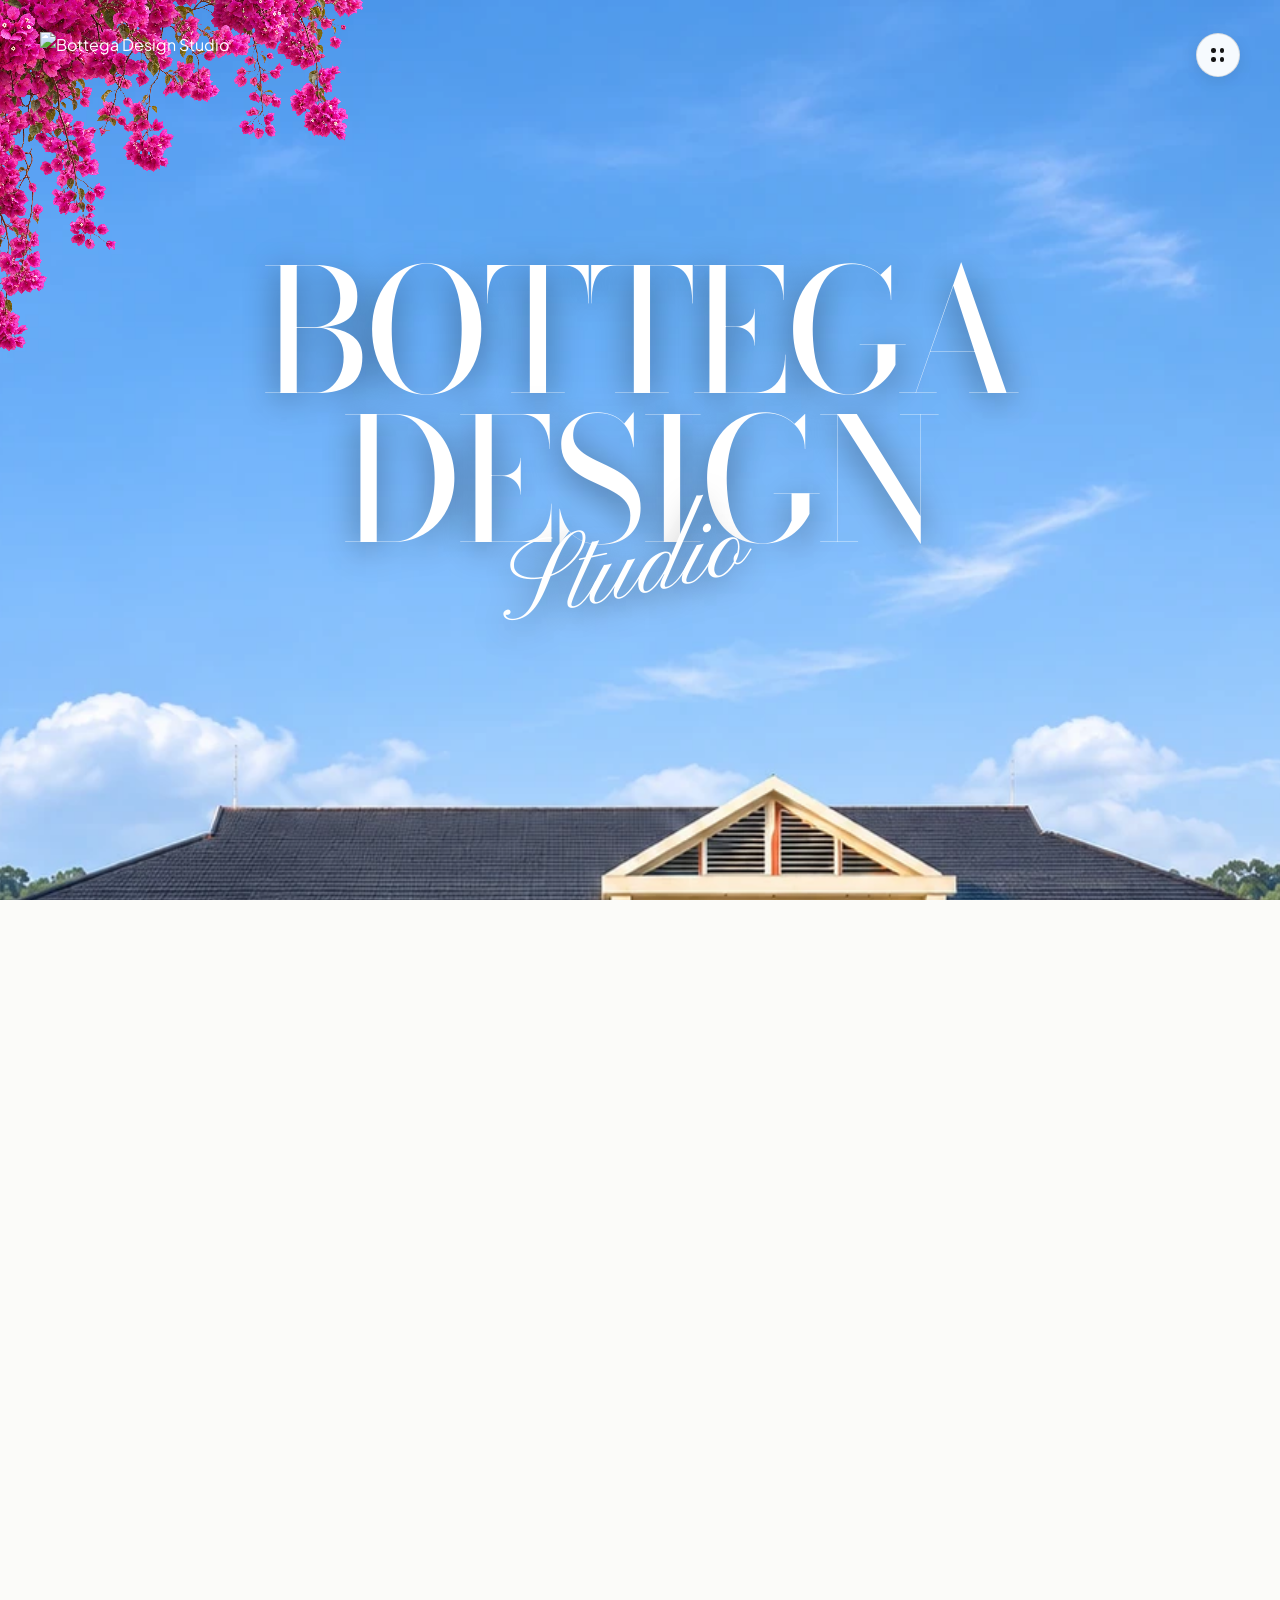
==== commit 235c8cd4: "Update hero images, typography and animations" ====
--- a/index.html
+++ b/index.html
@@ -1,20 +1,31 @@
 <!DOCTYPE html>
-<html lang="en">
+<html lang="en" class="bottega-home-document is-intro-loading">
 <head>
     <meta charset="UTF-8">
-    <meta name="viewport" content="width=device-width, initial-scale=1.0">
+    <meta name="viewport" content="width=device-width, initial-scale=1.0, viewport-fit=cover">
     <title>Bottega — Architecture & Spatial Philosophy Studio</title>
     <!-- Adobe Typekit & Google Fonts for Luxury Ambroise Francois & Maison Neue Extended Typography -->
 
     <link rel="preconnect" href="https://fonts.googleapis.com">
     <link rel="preconnect" href="https://fonts.gstatic.com" crossorigin>
-    <link href="https://fonts.googleapis.com/css2?family=Alex+Brush&family=Bodoni+Moda:ital,opsz,wght@0,6..96,400..900;1,6..96,400..900&family=Pinyon+Script&family=Cormorant+Garamond:ital,wght@0,300;0,400;0,500;0,600;0,700;1,400&family=Plus+Jakarta+Sans:wght@300;400;500;600;700&display=swap" rel="stylesheet">
+    <link rel="preconnect" href="https://use.typekit.net" crossorigin>
+    <link rel="stylesheet" href="https://use.typekit.net/pig8glj.css">
+    <link href="https://fonts.googleapis.com/css2?family=Anton&family=Alex+Brush&family=Bodoni+Moda:ital,opsz,wght@0,6..96,400..900;1,6..96,400..900&family=Pinyon+Script&family=Cormorant+Garamond:ital,wght@0,300;0,400;0,500;0,600;0,700;1,400&family=Plus+Jakarta+Sans:wght@300;400;500;600;700&display=swap" rel="stylesheet">
     <link rel="stylesheet" href="style.css">
     <link rel="stylesheet" href="assets/css/style.css">
 <link rel="preload" as="image" href="assets/images/hero/omkar-preview-clean.webp" fetchpriority="high">
-<link rel="stylesheet" href="assets/css/home-performance.css?v=14">
+<link rel="stylesheet" href="assets/css/home-performance.css?v=24">
 <link rel="stylesheet" href="assets/css/hero-overlays.css?v=3">
-<noscript><style>#bottega-intro-loader{display:none}</style></noscript>
+<link rel="stylesheet" href="assets/css/home-mobile.css?v=7">
+<noscript><style>#bottega-intro-loader{display:none}html.is-intro-loading{overflow:auto;overscroll-behavior:auto}html.is-intro-loading body{position:static;height:auto;overflow:visible;touch-action:auto}</style></noscript>
+<script>
+// Release the page if the main script cannot load or the opening fails.
+window.bottegaIntroWatchdog = setTimeout(function () {
+    document.documentElement.classList.remove('is-intro-loading');
+    var intro = document.getElementById('bottega-intro-loader');
+    if (intro) { intro.hidden = true; intro.style.display = 'none'; }
+}, 10000);
+</script>
 </head>
 <body class="bottega-home-page">
 
@@ -120,8 +131,10 @@
         <!-- Luxury Editorial Center Typography Overlay -->
         <div class="bottega-hero-center-typography">
             <div class="hero-title-main-wrap">
-                <h1 class="hero-title-line-1">BOTTEGA</h1>
-                <h1 class="hero-title-line-2">DESIGN</h1>
+                <h1 class="hero-title-heading" aria-label="Bottega Design">
+                    <span class="hero-title-line-1">Bottega</span>
+                    <span class="hero-title-line-2">Design</span>
+                </h1>
                 <div class="hero-title-line-3-script">Studio</div>
             </div>
         </div>
@@ -161,9 +174,9 @@
 
 
 
-<script id="hero-slide-data" type="application/json">[{"img": "assets/images/hero/omkar-preview-clean.webp", "projectName": "", "hotspots": []}, {"img": "assets/images/hero/dhanvantari-clean.webp", "projectName": "", "hotspots": []}, {"img": "assets/images/hero/hede-nisarga-clean.webp", "projectName": "", "hotspots": []}, {"img": "assets/images/hero/tropical-patio-clean.webp", "projectName": "", "hotspots": []}, {"img": "assets/images/hero/water-garden.webp", "projectName": "", "hotspots": []}]</script>
+<script id="hero-slide-data" type="application/json">[{"img": "assets/images/hero/omkar-preview-clean.webp", "projectName": "", "hotspots": []}, {"img": "assets/images/hero/dhanvantari-selected.webp", "projectName": "", "hotspots": []}, {"img": "assets/images/hero/hede-nisarga-selected.webp", "projectName": "", "hotspots": []}, {"img": "assets/images/hero/tropical-patio-clean.webp", "projectName": "", "hotspots": []}, {"img": "assets/images/hero/water-garden.webp", "projectName": "", "hotspots": []}]</script>
 <script src="assets/js/hero-branches.js?v=7" defer></script>
-<script src="assets/js/home.js?v=11" defer></script>
+<script src="assets/js/home.js?v=12" defer></script>
 <script src="assets/js/mobile-menu.js?v=2" defer></script>
 </body>
 </html>
--- a/assets/css/home-performance.css
+++ b/assets/css/home-performance.css
@@ -1,4 +1,40 @@
 /* Scoped to the homepage: preserve the existing framing and typography. */
+.bottega-home-page .hero-title-line-1,
+.bottega-home-page .hero-title-line-2 {
+    font-family: 'ambroise-francois-std', 'Bodoni Moda', Didot, serif;
+    font-size: clamp(96px, 13.333vw, 216px);
+    font-weight: 400;
+    letter-spacing: -.024em;
+    text-transform: uppercase;
+    line-height: .875;
+    font-variant-numeric: lining-nums proportional-nums;
+    font-feature-settings: 'case' on;
+    white-space: nowrap;
+    width: max-content;
+    max-width: none;
+    display: block;
+    transform: none;
+    transform-origin: center;
+}
+.bottega-home-page .hero-title-heading {
+    display: flex; flex-direction: column; align-items: center;
+    margin: 0; padding: 0; font-weight: 400; text-align: center;
+}
+.bottega-home-page .hero-title-line-3-script {
+    position: relative; z-index: 1;
+    font-family: 'sloop-script-three', 'Pinyon Script', cursive;
+    font-weight: 400;
+    margin-left: clamp(-40px, -2.78vw, -16px);
+    margin-top: clamp(-40px, -2.78vw, -20px);
+    line-height: .95;
+    transform: rotate(-12deg);
+}
+html.bottega-home-document { scrollbar-gutter: stable; }
+html.is-intro-loading { overflow: hidden; overscroll-behavior: none; }
+html.is-intro-loading body {
+    position: fixed; inset: 0; width: 100%; height: 100%;
+    overflow: hidden; overscroll-behavior: none; touch-action: none;
+}
 .bottega-home-page .hero-bg-layer { will-change: opacity; transform: none; transition: opacity 2000ms ease-in-out; }
 .bottega-home-page .hero-slider-dot,
 .bottega-home-page .hero-slider-dot:hover,
--- a/assets/css/home-mobile.css
+++ b/assets/css/home-mobile.css
@@ -0,0 +1,71 @@
+/* Homepage phone/tablet layout; desktop keeps its existing composition. */
+@media (max-width: 900px) {
+    .bottega-home-page .bottega-hero-section {
+        height: 100vh; height: 100svh; min-height: 560px;
+        padding: 0; box-sizing: border-box; isolation: isolate;
+    }
+    .bottega-home-page .hero-bg-layer { background-size: cover; background-position: center; }
+    .bottega-home-page .site-header { padding: max(20px, env(safe-area-inset-top)) 20px 16px; }
+    .bottega-home-page .header-inner { gap: 16px; min-width: 0; }
+    .bottega-home-page .site-header-logo-img { height: 36px; max-width: 160px; }
+    .bottega-home-page .site-brand.is-sticky-logo { top: 20px; left: 20px; }
+    .bottega-home-page .bottega-hero-center-typography {
+        top: clamp(145px, 23svh, 210px); left: 16px; right: 16px;
+        width: auto; height: auto; padding: 0; justify-content: flex-start;
+        box-sizing: border-box;
+    }
+    .bottega-home-page .hero-title-main-wrap { width: 100%; margin: 0; }
+    .bottega-home-page .hero-title-line-1,
+    .bottega-home-page .hero-title-line-2 {
+        font-size: clamp(88px, 25vw, 160px); line-height: .91667;
+        letter-spacing: -.024em; white-space: nowrap; max-width: none;
+    }
+    .bottega-home-page .hero-title-line-3-script {
+        font-size: clamp(64px, 19vw, 112px); line-height: .95; margin-top: -20px;
+    }
+    .bottega-home-page .hero-corner-branches { height: 100%; }
+    .bottega-home-page .hero-slider-controls {
+        left: 50%; right: auto; transform: translateX(-50%);
+        bottom: max(20px, env(safe-area-inset-bottom));
+        width: calc(100% - 32px); max-width: 360px;
+        gap: 8px; padding: 6px 10px; box-sizing: border-box;
+    }
+    .bottega-home-page .hero-slider-btn { width: 44px; height: 44px; flex: 0 0 44px; }
+    .bottega-home-page .hero-slider-counter { min-width: 46px; font-size: 11px; letter-spacing: .08em; flex-shrink: 0; }
+    .bottega-home-page .hero-slider-dots { flex: 1; min-width: 0; gap: 4px; }
+    .bottega-home-page .hero-slider-dot,
+    .bottega-home-page .hero-slider-dot.active {
+        flex: 1 1 0; width: auto; min-width: 12px; height: 40px; min-height: 40px;
+    }
+    .bottega-home-page .hero-slider-dot.active { flex-grow: 1.5; }
+    .bottega-home-page .bottega-intro-loader,
+    .bottega-home-page .arch-reveal-svg { height: 100vh; height: 100svh; }
+    .bottega-home-page .intro-loader-watermark { font-size: clamp(80px, 24vw, 180px); }
+    .bottega-home-page .intro-loader-logo { max-width: 180px; height: 42px; }
+    .bottega-home-page .home-bottom-inner { justify-content: center; text-align: center; gap: 16px; }
+    .bottega-home-page .home-social-links { flex-wrap: wrap; justify-content: center; gap: 14px; }
+    .bottega-home-page .home-copyright { font-size: 9px; line-height: 1.7; }
+}
+@media (max-width: 600px) {
+    .bottega-home-page .hero-botanical-scene--flowers { width: clamp(300px, 82vw, 400px); left: -70px; top: -35px; }
+    .bottega-home-page .hero-botanical-scene--sunlit { width: clamp(410px, 112vw, 550px); left: -80px; top: -28px; }
+    .bottega-home-page .hero-botanical-scene--airy { width: clamp(190px, 51vw, 250px); left: -40px; top: 10svh; }
+    .bottega-home-page .hero-botanical-scene--canopy { width: clamp(315px, 85vw, 420px); left: -110px; top: -30px; }
+    .bottega-home-page .hero-botanical-scene--right { width: clamp(320px, 87vw, 430px); right: -80px; top: -30px; }
+}
+@media (max-width: 360px) {
+    .bottega-home-page .hero-slider-counter { display: none; }
+    .bottega-home-page .hero-title-line-1,
+    .bottega-home-page .hero-title-line-2 { font-size: 25vw; }
+}
+@media (max-width: 900px) and (max-height: 500px) and (orientation: landscape) {
+    .bottega-home-page .bottega-hero-section { min-height: 360px; }
+    .bottega-home-page .site-header { padding: 12px 20px; }
+    .bottega-home-page .site-header-logo-img { height: 28px; }
+    .bottega-home-page .bottega-hero-center-typography { top: 23%; }
+    .bottega-home-page .hero-title-line-1,
+    .bottega-home-page .hero-title-line-2 { font-size: clamp(48px, 10vw, 76px); }
+    .bottega-home-page .hero-title-line-3-script { font-size: 42px; }
+    .bottega-home-page .hero-slider-controls { bottom: max(10px, env(safe-area-inset-bottom)); }
+    .bottega-home-page .hero-botanical-scene { max-width: 290px; }
+}
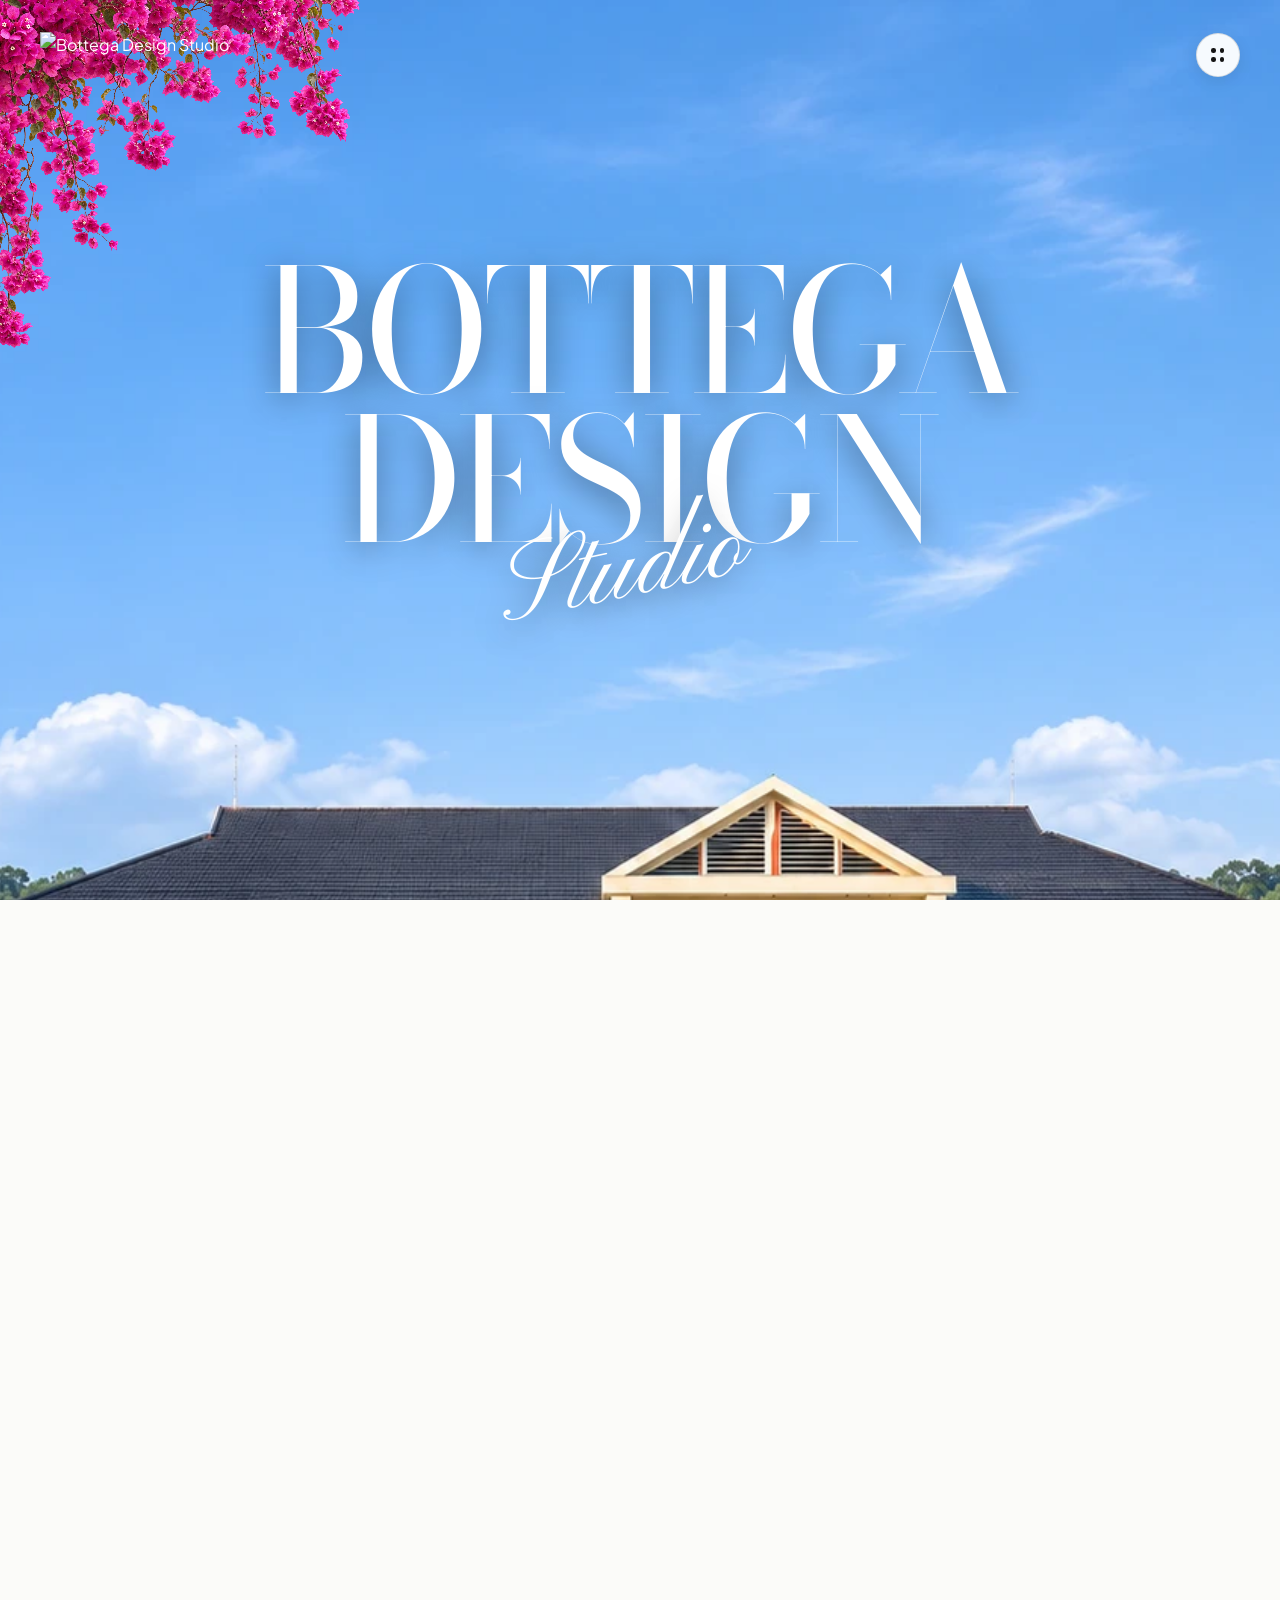
==== commit 2dec241c: "Fix intro font loading flash" ====
--- a/index.html
+++ b/index.html
@@ -14,6 +14,7 @@
     <link rel="stylesheet" href="style.css">
     <link rel="stylesheet" href="assets/css/style.css">
 <link rel="preload" as="image" href="assets/images/hero/omkar-preview-clean.webp" fetchpriority="high">
+<style>html.is-intro-loading:not(.intro-fonts-ready) .intro-loader-watermark{visibility:hidden}</style>
 <link rel="stylesheet" href="assets/css/home-performance.css?v=24">
 <link rel="stylesheet" href="assets/css/hero-overlays.css?v=3">
 <link rel="stylesheet" href="assets/css/home-mobile.css?v=7">
@@ -176,7 +177,7 @@
 
 <script id="hero-slide-data" type="application/json">[{"img": "assets/images/hero/omkar-preview-clean.webp", "projectName": "", "hotspots": []}, {"img": "assets/images/hero/dhanvantari-selected.webp", "projectName": "", "hotspots": []}, {"img": "assets/images/hero/hede-nisarga-selected.webp", "projectName": "", "hotspots": []}, {"img": "assets/images/hero/tropical-patio-clean.webp", "projectName": "", "hotspots": []}, {"img": "assets/images/hero/water-garden.webp", "projectName": "", "hotspots": []}]</script>
 <script src="assets/js/hero-branches.js?v=7" defer></script>
-<script src="assets/js/home.js?v=12" defer></script>
+<script src="assets/js/home.js?v=13" defer></script>
 <script src="assets/js/mobile-menu.js?v=2" defer></script>
 </body>
 </html>
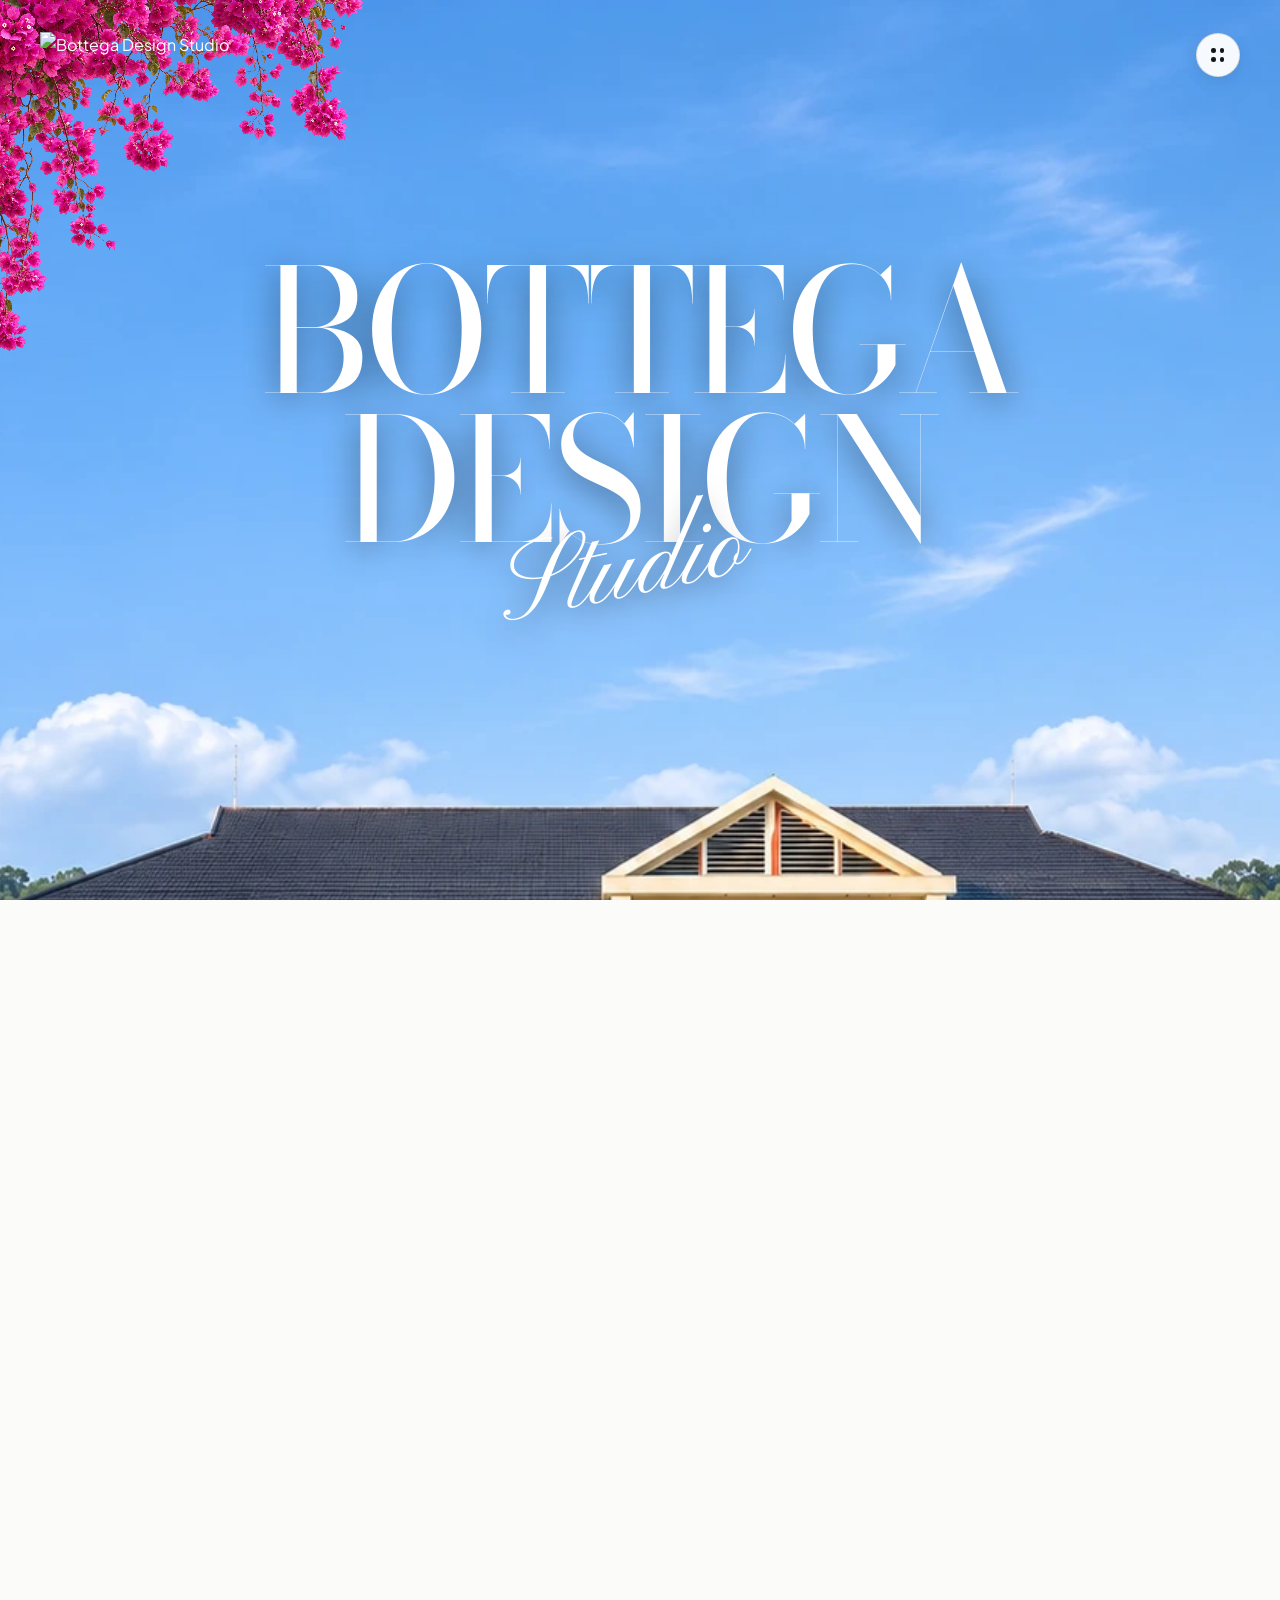
==== commit d3ca8a42: "Update second hero photo and fix folio images and intro fonts" ====
--- a/index.html
+++ b/index.html
@@ -175,7 +175,7 @@
 
 
 
-<script id="hero-slide-data" type="application/json">[{"img": "assets/images/hero/omkar-preview-clean.webp", "projectName": "", "hotspots": []}, {"img": "assets/images/hero/dhanvantari-selected.webp", "projectName": "", "hotspots": []}, {"img": "assets/images/hero/hede-nisarga-selected.webp", "projectName": "", "hotspots": []}, {"img": "assets/images/hero/tropical-patio-clean.webp", "projectName": "", "hotspots": []}, {"img": "assets/images/hero/water-garden.webp", "projectName": "", "hotspots": []}]</script>
+<script id="hero-slide-data" type="application/json">[{"img": "assets/images/hero/omkar-preview-clean.webp", "projectName": "", "hotspots": []}, {"img": "assets/images/hero/dhanvantari-original-sign.jpg", "projectName": "", "hotspots": []}, {"img": "assets/images/hero/hede-nisarga-selected.webp", "projectName": "", "hotspots": []}, {"img": "assets/images/hero/tropical-patio-clean.webp", "projectName": "", "hotspots": []}, {"img": "assets/images/hero/water-garden.webp", "projectName": "", "hotspots": []}]</script>
 <script src="assets/js/hero-branches.js?v=7" defer></script>
 <script src="assets/js/home.js?v=13" defer></script>
 <script src="assets/js/mobile-menu.js?v=2" defer></script>
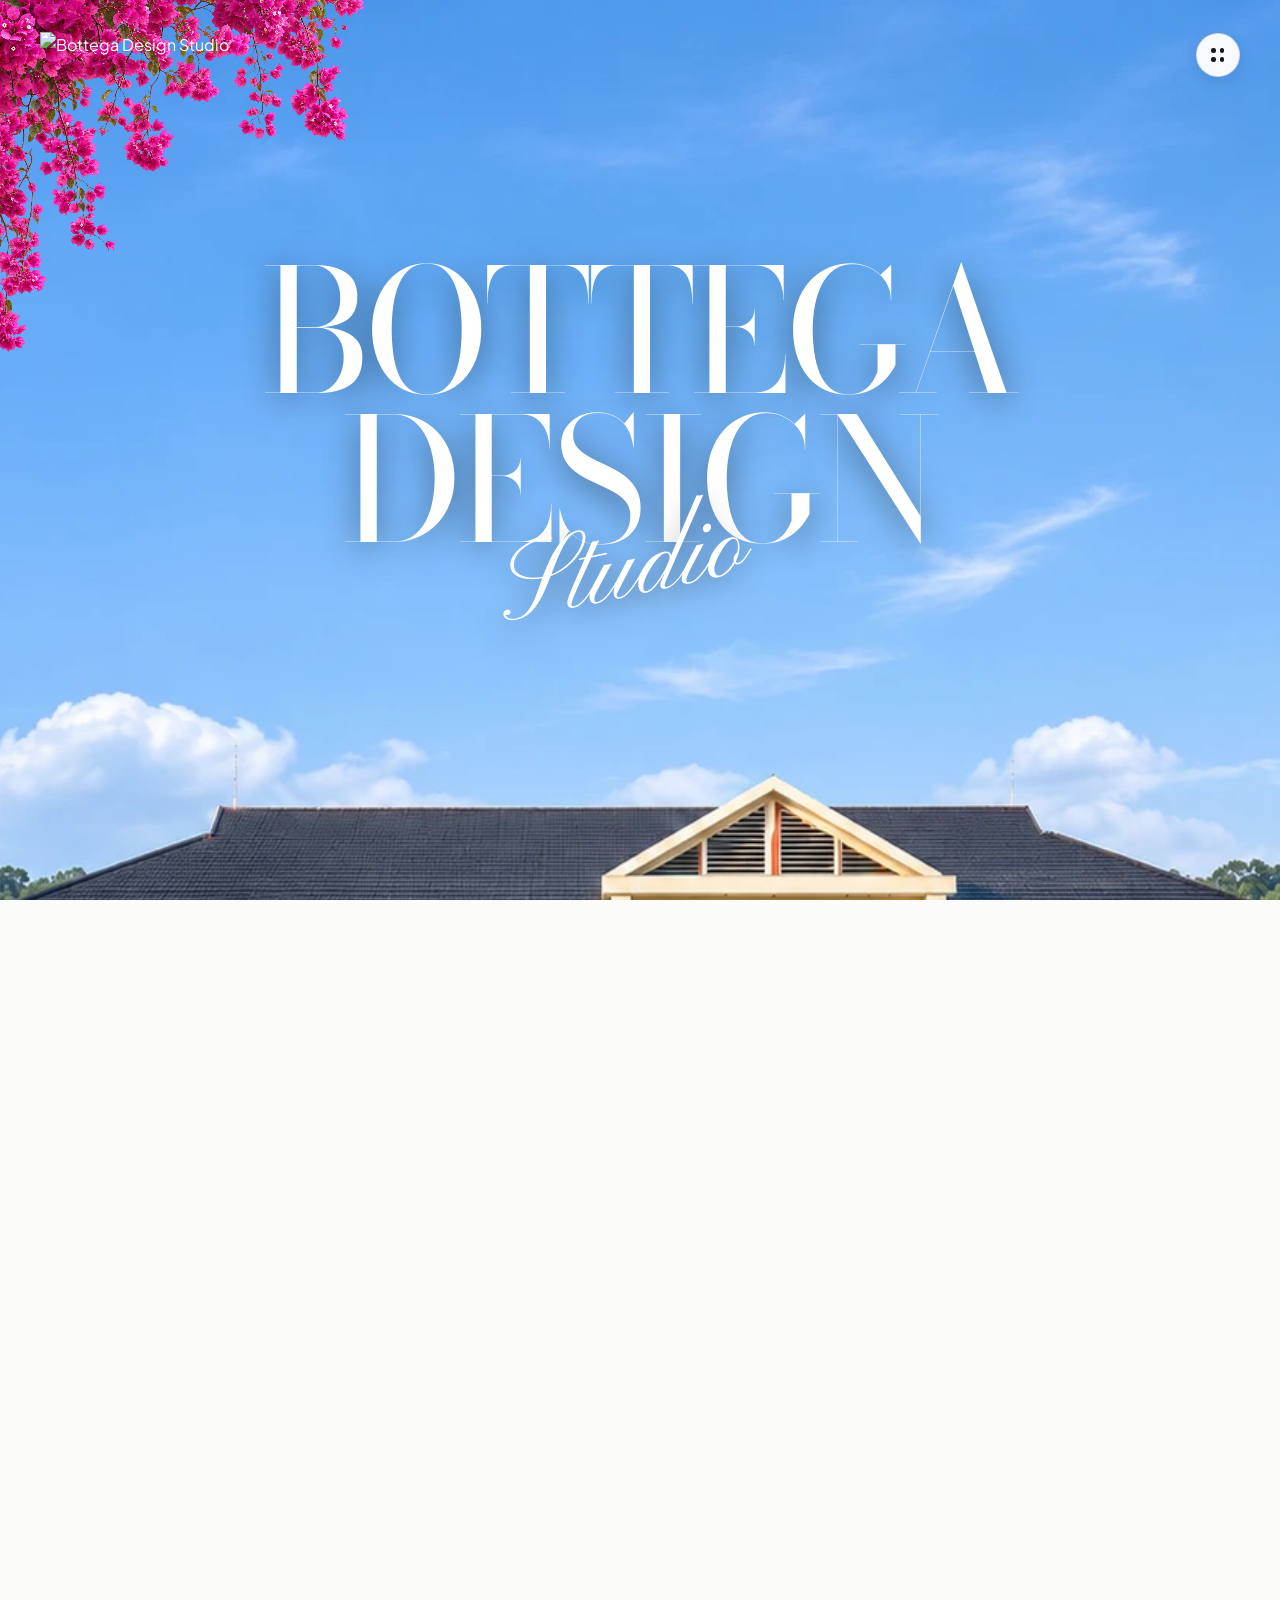
==== commit 1f1862f1: "Improve intro timing, hero scrolling and mobile glass folio" ====
--- a/index.html
+++ b/index.html
@@ -15,7 +15,7 @@
     <link rel="stylesheet" href="assets/css/style.css">
 <link rel="preload" as="image" href="assets/images/hero/omkar-preview-clean.webp" fetchpriority="high">
 <style>html.is-intro-loading:not(.intro-fonts-ready) .intro-loader-watermark{visibility:hidden}</style>
-<link rel="stylesheet" href="assets/css/home-performance.css?v=24">
+<link rel="stylesheet" href="assets/css/home-performance.css?v=27">
 <link rel="stylesheet" href="assets/css/hero-overlays.css?v=3">
 <link rel="stylesheet" href="assets/css/home-mobile.css?v=7">
 <noscript><style>#bottega-intro-loader{display:none}html.is-intro-loading{overflow:auto;overscroll-behavior:auto}html.is-intro-loading body{position:static;height:auto;overflow:visible;touch-action:auto}</style></noscript>
@@ -38,12 +38,10 @@
         <div class="border-line-inner"></div>
     </div>
 
-    <!-- Low Opacity Cursive Watermark -->
-    <div class="intro-loader-watermark">Bottega</div>
-
-    <!-- Logo & Progress Bar Content -->
+    <!-- Centered logo, studio name, and progress bar. -->
     <div class="intro-loader-content">
         <img src="assets/images/bottega_black_logo.png" alt="Bottega Studio" class="intro-loader-logo">
+        <div class="intro-loader-watermark">Bottega</div>
         <div class="intro-loader-bar">
             <div class="intro-loader-progress"></div>
         </div>
@@ -177,7 +175,8 @@
 
 <script id="hero-slide-data" type="application/json">[{"img": "assets/images/hero/omkar-preview-clean.webp", "projectName": "", "hotspots": []}, {"img": "assets/images/hero/dhanvantari-original-sign.jpg", "projectName": "", "hotspots": []}, {"img": "assets/images/hero/hede-nisarga-selected.webp", "projectName": "", "hotspots": []}, {"img": "assets/images/hero/tropical-patio-clean.webp", "projectName": "", "hotspots": []}, {"img": "assets/images/hero/water-garden.webp", "projectName": "", "hotspots": []}]</script>
 <script src="assets/js/hero-branches.js?v=7" defer></script>
-<script src="assets/js/home.js?v=13" defer></script>
+<script src="assets/js/home.js?v=14" defer></script>
+<script src="assets/js/home-scroll.js?v=2" defer></script>
 <script src="assets/js/mobile-menu.js?v=2" defer></script>
 </body>
 </html>
--- a/assets/css/home-performance.css
+++ b/assets/css/home-performance.css
@@ -30,6 +30,39 @@
     transform: rotate(-12deg);
 }
 html.bottega-home-document { scrollbar-gutter: stable; }
+.bottega-home-page .intro-loader-content {
+    gap: 20px; width: calc(100% - 40px); text-align: center;
+}
+.bottega-home-page .intro-loader-content .intro-loader-watermark {
+    position: relative; top: auto; left: auto; transform: none;
+    font-size: clamp(72px, 12vw, 128px); line-height: 1.1;
+    margin: 0; opacity: .9;
+}
+.bottega-home-page .bottega-intro-loader.is-loaded .intro-loader-content .intro-loader-watermark {
+    opacity: 0; transform: scale(.96);
+}
+.bottega-home-page .intro-loader-progress {
+    width: 100%; transform: scaleX(0); transform-origin: left;
+    animation: introProgressSmooth 2.2s cubic-bezier(.22, .61, .36, 1) forwards;
+}
+.bottega-home-page .bottega-intro-loader.is-loaded .arch-anim-target {
+    animation: archOpenSmooth 1.8s cubic-bezier(.4, 0, .4, 1) forwards;
+    -webkit-animation: archOpenSmooth 1.8s cubic-bezier(.4, 0, .4, 1) forwards;
+}
+.bottega-home-page .bottega-intro-loader.is-loaded {
+    transition: opacity .15s linear 1.65s, visibility 0s linear 1.8s;
+}
+@keyframes introProgressSmooth {
+    from { transform: scaleX(0); } to { transform: scaleX(1); }
+}
+@keyframes archOpenSmooth {
+    from { transform: scale3d(.01, .01, 1); opacity: 1; }
+    to { transform: scale3d(1.85, 1.85, 1); opacity: 1; }
+}
+html.bottega-home-document { scroll-behavior: smooth; }
+@media (prefers-reduced-motion: reduce) {
+    html.bottega-home-document { scroll-behavior: auto; }
+}
 html.is-intro-loading { overflow: hidden; overscroll-behavior: none; }
 html.is-intro-loading body {
     position: fixed; inset: 0; width: 100%; height: 100%;
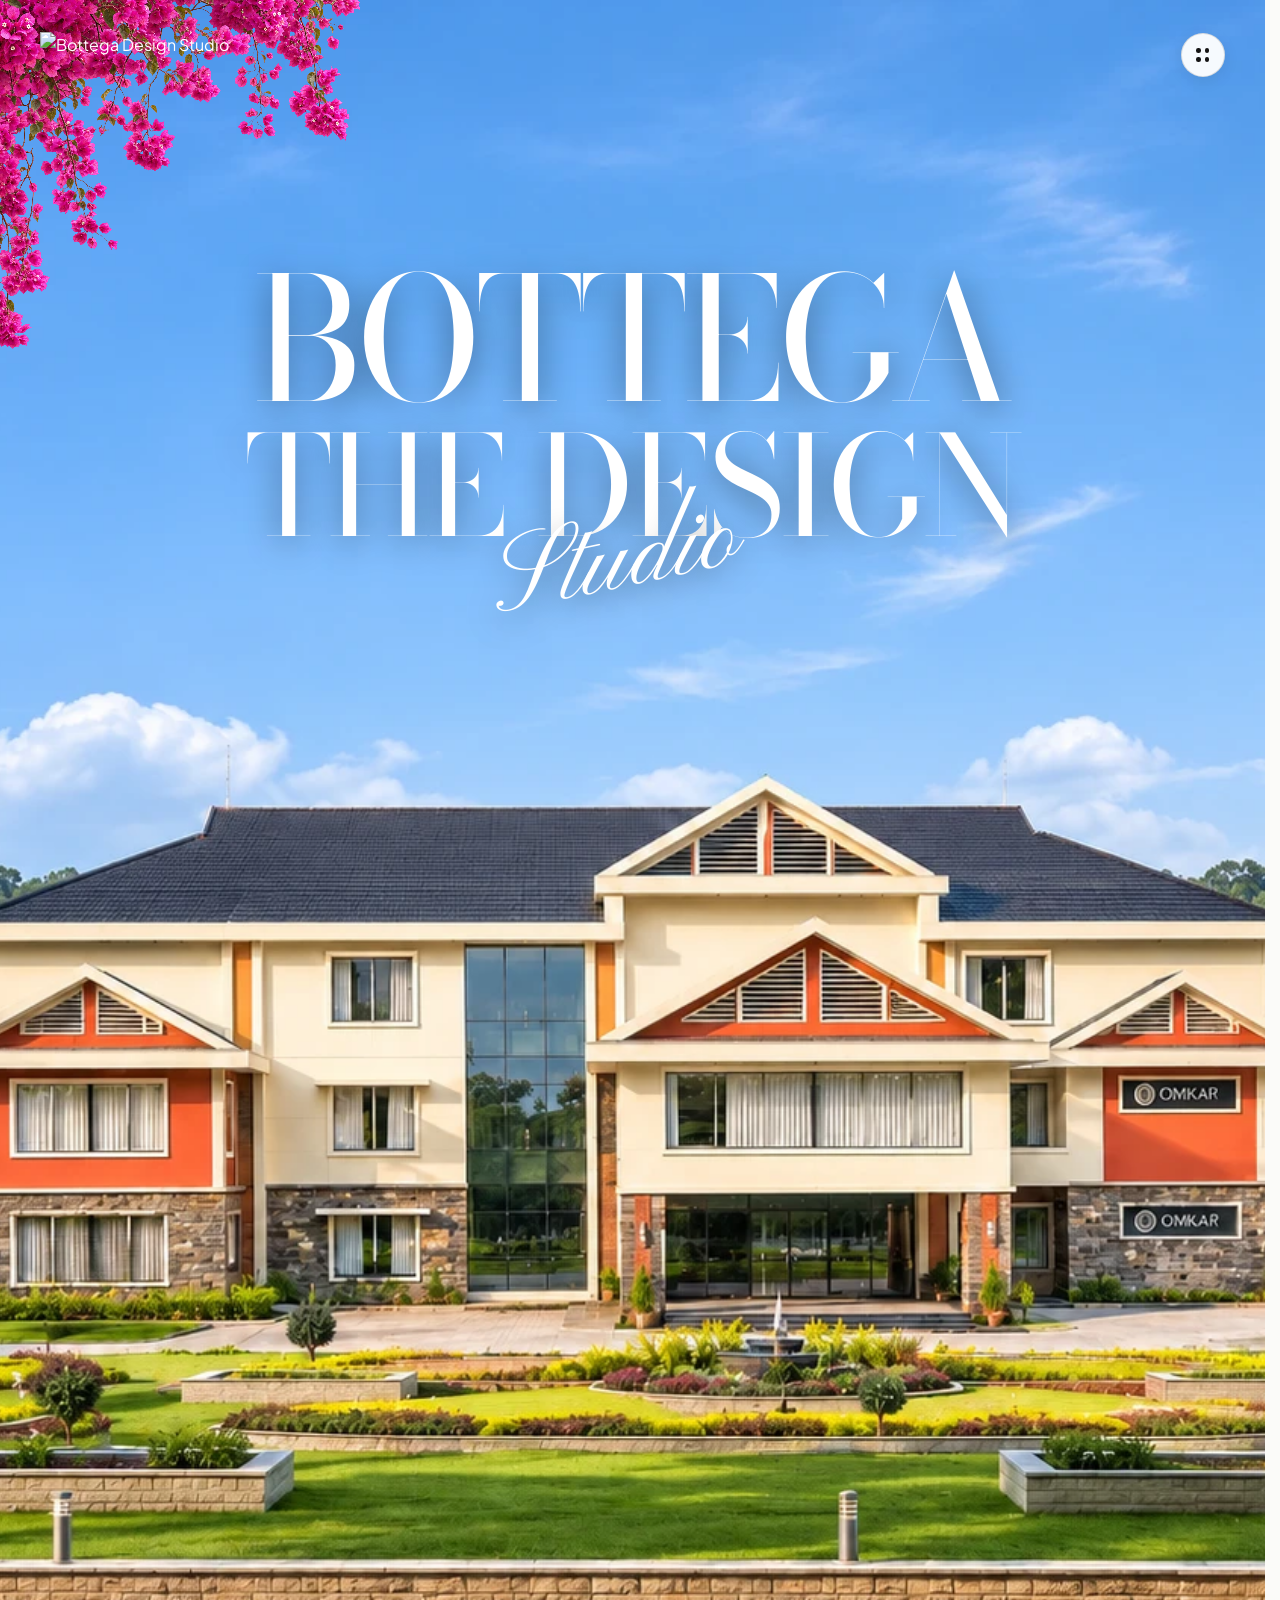
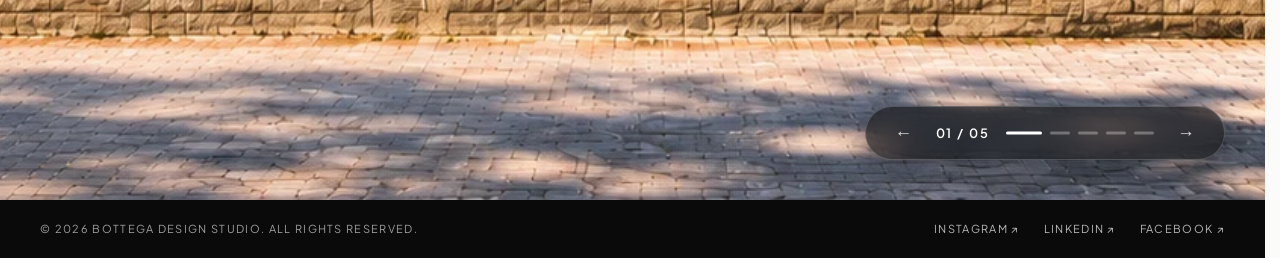
==== commit d2370118: "Update hero heading and typography preview" ====
--- a/index.html
+++ b/index.html
@@ -15,9 +15,15 @@
     <link rel="stylesheet" href="assets/css/style.css">
 <link rel="preload" as="image" href="assets/images/hero/omkar-preview-clean.webp" fetchpriority="high">
 <style>html.is-intro-loading:not(.intro-fonts-ready) .intro-loader-watermark{visibility:hidden}</style>
-<link rel="stylesheet" href="assets/css/home-performance.css?v=27">
+<script>
+// The evaluation font is restricted to this machine's local preview.
+if (['localhost', '127.0.0.1', '[::1]'].includes(location.hostname)) {
+    document.documentElement.classList.add('fastelar-preview');
+}
+</script>
+<link rel="stylesheet" href="assets/css/home-performance.css?v=30">
 <link rel="stylesheet" href="assets/css/hero-overlays.css?v=3">
-<link rel="stylesheet" href="assets/css/home-mobile.css?v=7">
+<link rel="stylesheet" href="assets/css/home-mobile.css?v=8">
 <noscript><style>#bottega-intro-loader{display:none}html.is-intro-loading{overflow:auto;overscroll-behavior:auto}html.is-intro-loading body{position:static;height:auto;overflow:visible;touch-action:auto}</style></noscript>
 <script>
 // Release the page if the main script cannot load or the opening fails.
@@ -130,11 +136,11 @@
         <!-- Luxury Editorial Center Typography Overlay -->
         <div class="bottega-hero-center-typography">
             <div class="hero-title-main-wrap">
-                <h1 class="hero-title-heading" aria-label="Bottega Design">
+                <h1 class="hero-title-heading" aria-label="Bottega The Design Studio">
                     <span class="hero-title-line-1">Bottega</span>
-                    <span class="hero-title-line-2">Design</span>
+                    <span class="hero-title-line-2">The Design</span>
                 </h1>
-                <div class="hero-title-line-3-script">Studio</div>
+                <div class="hero-title-line-3-script" aria-hidden="true">Studio</div>
             </div>
         </div>
 
@@ -175,7 +181,7 @@
 
 <script id="hero-slide-data" type="application/json">[{"img": "assets/images/hero/omkar-preview-clean.webp", "projectName": "", "hotspots": []}, {"img": "assets/images/hero/dhanvantari-original-sign.jpg", "projectName": "", "hotspots": []}, {"img": "assets/images/hero/hede-nisarga-selected.webp", "projectName": "", "hotspots": []}, {"img": "assets/images/hero/tropical-patio-clean.webp", "projectName": "", "hotspots": []}, {"img": "assets/images/hero/water-garden.webp", "projectName": "", "hotspots": []}]</script>
 <script src="assets/js/hero-branches.js?v=7" defer></script>
-<script src="assets/js/home.js?v=14" defer></script>
+<script src="assets/js/home.js?v=15" defer></script>
 <script src="assets/js/home-scroll.js?v=2" defer></script>
 <script src="assets/js/mobile-menu.js?v=2" defer></script>
 </body>
--- a/assets/css/home-performance.css
+++ b/assets/css/home-performance.css
@@ -1,4 +1,21 @@
 /* Scoped to the homepage: preserve the existing framing and typography. */
+@font-face {
+    font-family: 'Fastelar Preview'; src: url('../fonts/Fastelar-Preview.ttf') format('truetype');
+    font-style: normal; font-weight: 400; font-display: block;
+}
+html.fastelar-preview .bottega-home-page .hero-title-line-1,
+html.fastelar-preview .bottega-home-page .hero-title-line-2 {
+    font-family: 'Fastelar Preview', 'ambroise-francois-std', serif;
+    letter-spacing: -.015em; line-height: 1.05;
+}
+@media (max-width: 900px) {
+    html.fastelar-preview .bottega-home-page .hero-title-line-1 { font-size: clamp(58px, 20vw, 132px); }
+    html.fastelar-preview .bottega-home-page .hero-title-line-2 { font-size: clamp(48px, 16.5vw, 108px); }
+}
+@media (max-width: 900px) and (max-height: 500px) and (orientation: landscape) {
+    html.fastelar-preview .bottega-home-page .hero-title-line-1 { font-size: 9vw; }
+    html.fastelar-preview .bottega-home-page .hero-title-line-2 { font-size: 7.5vw; }
+}
 .bottega-home-page .hero-title-line-1,
 .bottega-home-page .hero-title-line-2 {
     font-family: 'ambroise-francois-std', 'Bodoni Moda', Didot, serif;
@@ -19,6 +36,10 @@
 .bottega-home-page .hero-title-heading {
     display: flex; flex-direction: column; align-items: center;
     margin: 0; padding: 0; font-weight: 400; text-align: center;
+}
+.bottega-home-page .hero-title-line-2 {
+    font-size: clamp(76px, 10.8vw, 175px);
+    margin-top: .08em;
 }
 .bottega-home-page .hero-title-line-3-script {
     position: relative; z-index: 1;
--- a/assets/css/home-mobile.css
+++ b/assets/css/home-mobile.css
@@ -20,6 +20,7 @@
         font-size: clamp(88px, 25vw, 160px); line-height: .91667;
         letter-spacing: -.024em; white-space: nowrap; max-width: none;
     }
+    .bottega-home-page .hero-title-line-2 { font-size: clamp(70px, 20vw, 128px); }
     .bottega-home-page .hero-title-line-3-script {
         font-size: clamp(64px, 19vw, 112px); line-height: .95; margin-top: -20px;
     }
@@ -55,8 +56,8 @@
 }
 @media (max-width: 360px) {
     .bottega-home-page .hero-slider-counter { display: none; }
-    .bottega-home-page .hero-title-line-1,
-    .bottega-home-page .hero-title-line-2 { font-size: 25vw; }
+    .bottega-home-page .hero-title-line-1 { font-size: 25vw; }
+    .bottega-home-page .hero-title-line-2 { font-size: 20vw; }
 }
 @media (max-width: 900px) and (max-height: 500px) and (orientation: landscape) {
     .bottega-home-page .bottega-hero-section { min-height: 360px; }
@@ -65,6 +66,7 @@
     .bottega-home-page .bottega-hero-center-typography { top: 23%; }
     .bottega-home-page .hero-title-line-1,
     .bottega-home-page .hero-title-line-2 { font-size: clamp(48px, 10vw, 76px); }
+    .bottega-home-page .hero-title-line-2 { font-size: clamp(40px, 8vw, 62px); }
     .bottega-home-page .hero-title-line-3-script { font-size: 42px; }
     .bottega-home-page .hero-slider-controls { bottom: max(10px, env(safe-area-inset-bottom)); }
     .bottega-home-page .hero-botanical-scene { max-width: 290px; }
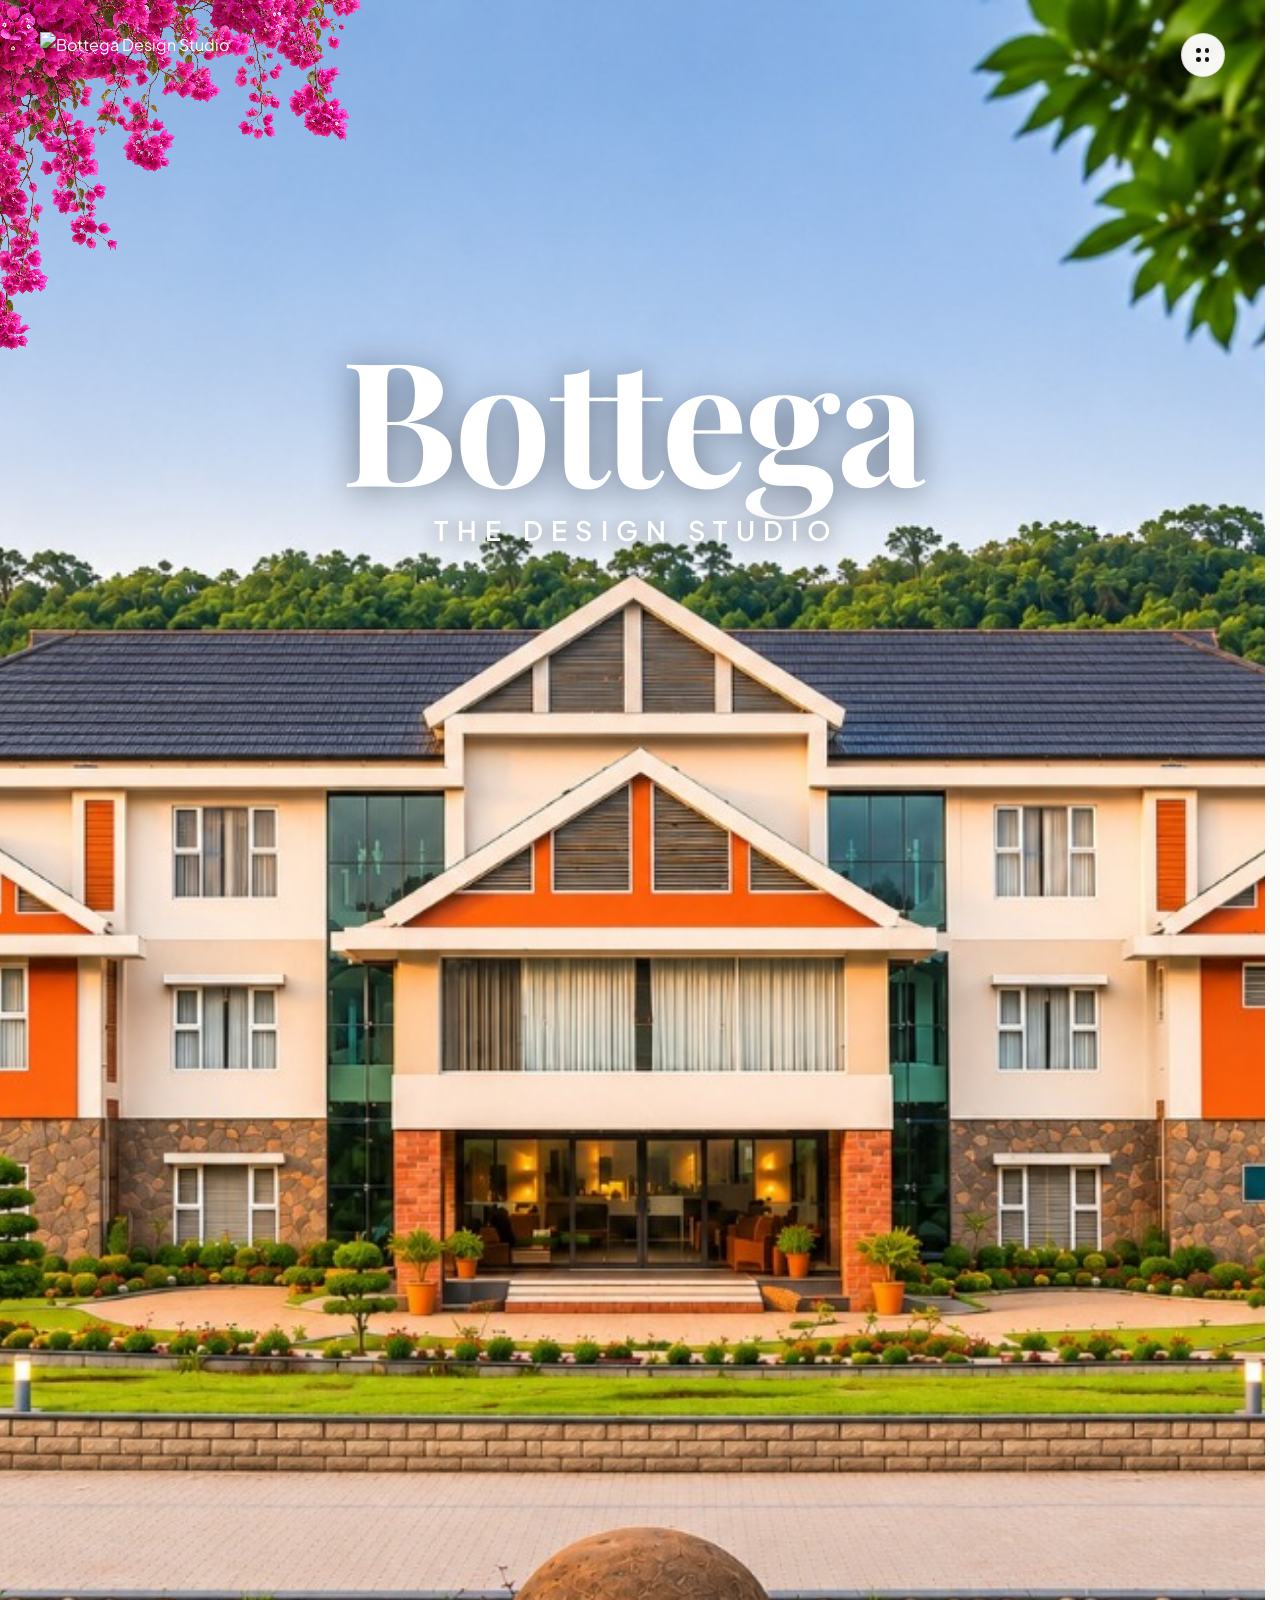
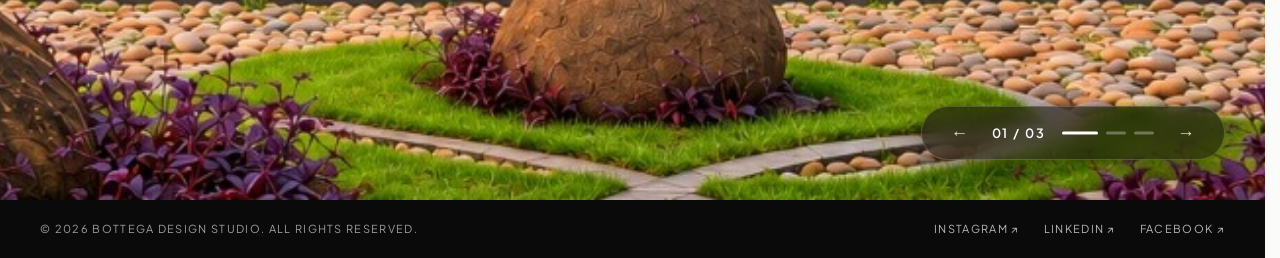
==== commit 820b4c88: "Update hero slides with OWGA resort project images and architectural typography" ====
--- a/index.html
+++ b/index.html
@@ -10,17 +10,11 @@
     <link rel="preconnect" href="https://fonts.gstatic.com" crossorigin>
     <link rel="preconnect" href="https://use.typekit.net" crossorigin>
     <link rel="stylesheet" href="https://use.typekit.net/pig8glj.css">
-    <link href="https://fonts.googleapis.com/css2?family=Anton&family=Alex+Brush&family=Bodoni+Moda:ital,opsz,wght@0,6..96,400..900;1,6..96,400..900&family=Pinyon+Script&family=Cormorant+Garamond:ital,wght@0,300;0,400;0,500;0,600;0,700;1,400&family=Plus+Jakarta+Sans:wght@300;400;500;600;700&display=swap" rel="stylesheet">
+    <link href="https://fonts.googleapis.com/css2?family=Playfair+Display:ital,wght@0,400..900;1,400..900&family=Bodoni+Moda:ital,opsz,wght@0,6..96,400..900;1,6..96,400..900&family=Cormorant+Garamond:ital,wght@0,300;0,400;0,500;0,600;0,700;1,400&family=Plus+Jakarta+Sans:wght@300;400;500;600;700&display=swap" rel="stylesheet">
     <link rel="stylesheet" href="style.css">
     <link rel="stylesheet" href="assets/css/style.css">
-<link rel="preload" as="image" href="assets/images/hero/omkar-preview-clean.webp" fetchpriority="high">
+<link rel="preload" as="image" href="assets/images/hero/owga-luxury-resort-exterior.jpg" fetchpriority="high">
 <style>html.is-intro-loading:not(.intro-fonts-ready) .intro-loader-watermark{visibility:hidden}</style>
-<script>
-// The evaluation font is restricted to this machine's local preview.
-if (['localhost', '127.0.0.1', '[::1]'].includes(location.hostname)) {
-    document.documentElement.classList.add('fastelar-preview');
-}
-</script>
 <link rel="stylesheet" href="assets/css/home-performance.css?v=30">
 <link rel="stylesheet" href="assets/css/hero-overlays.css?v=3">
 <link rel="stylesheet" href="assets/css/home-mobile.css?v=8">
@@ -119,15 +113,12 @@
          1. HERO SECTION WITH TYPEWRITER EFFECT & ATMOSPHERE TOGGLE
     ====================================================== -->
     <section class="bottega-hero-section">
-        <div id="hero-bg" class="bottega-hero-bg hero-bg-layer" style="background-image: url('assets/images/hero/omkar-preview-clean.webp'); opacity: 1; z-index: 1;"></div>
+        <div id="hero-bg" class="bottega-hero-bg hero-bg-layer" style="background-image: url('assets/images/hero/owga-luxury-resort-exterior.jpg'); opacity: 1; z-index: 1;"></div>
         <div id="hero-bg-next" class="bottega-hero-bg hero-bg-layer" style="background-image: url(''); opacity: 0; z-index: 2;"></div>
         <div class="bottega-hero-overlay"></div>
         <div class="hero-corner-branches" aria-hidden="true">
             <div class="hero-botanical-scene hero-botanical-scene--flowers is-active"><div class="hero-botanical-art"><img src="assets/images/hero/overlays/hanging-flowers.webp" alt="" width="1312" height="1199" decoding="async" fetchpriority="low" draggable="false"></div></div>
-            <div class="hero-botanical-scene hero-botanical-scene--sunlit"><div class="hero-botanical-art"><img src="assets/images/hero/overlays/sunlit.webp" alt="" width="1544" height="1018" decoding="async" fetchpriority="low" draggable="false"></div></div>
-            <div class="hero-botanical-scene hero-botanical-scene--airy"><div class="hero-botanical-art"><img src="assets/images/hero/overlays/airy-flowers.webp" alt="" width="913" height="1722" decoding="async" fetchpriority="low" draggable="false"></div></div>
             <div class="hero-botanical-scene hero-botanical-scene--canopy"><div class="hero-botanical-art"><img src="assets/images/hero/overlays/dense-canopy.webp" alt="" width="1211" height="1299" decoding="async" fetchpriority="low" draggable="false"></div></div>
-            <div class="hero-botanical-scene hero-botanical-scene--right"><div class="hero-botanical-art"><img src="assets/images/hero/overlays/right-branch.webp" alt="" width="1312" height="1199" decoding="async" fetchpriority="low" draggable="false"></div></div>
         </div>
 
         <!-- Dynamic Hotspots Container (Customized per image) -->
@@ -137,10 +128,9 @@
         <div class="bottega-hero-center-typography">
             <div class="hero-title-main-wrap">
                 <h1 class="hero-title-heading" aria-label="Bottega The Design Studio">
-                    <span class="hero-title-line-1">Bottega</span>
-                    <span class="hero-title-line-2">The Design</span>
+                    <span class="hero-title-brand">Bottega</span>
+                    <span class="hero-title-tagline">THE DESIGN STUDIO</span>
                 </h1>
-                <div class="hero-title-line-3-script" aria-hidden="true">Studio</div>
             </div>
         </div>
 
@@ -150,13 +140,11 @@
 
         <div class="hero-slider-controls">
 <button class="hero-slider-btn hero-prev-btn" onclick="navigateHeroSlide(-1)" aria-label="Previous Slide">&#8592;</button>
-<div id="hero-slider-counter" class="hero-slider-counter">01 / 05</div>
+<div id="hero-slider-counter" class="hero-slider-counter">01 / 03</div>
 <div id="hero-slider-dots" class="hero-slider-dots">
 <button class="hero-slider-dot active" onclick="navigateHeroTo(0)" aria-label="Slide 1"></button>
 <button class="hero-slider-dot" onclick="navigateHeroTo(1)" aria-label="Slide 2"></button>
 <button class="hero-slider-dot" onclick="navigateHeroTo(2)" aria-label="Slide 3"></button>
-<button class="hero-slider-dot" onclick="navigateHeroTo(3)" aria-label="Slide 4"></button>
-<button class="hero-slider-dot" onclick="navigateHeroTo(4)" aria-label="Slide 5"></button>
 </div>
 <button class="hero-slider-btn hero-next-btn" onclick="navigateHeroSlide(1)" aria-label="Next Slide">&#8594;</button>
 </div>
@@ -179,7 +167,7 @@
 
 
 
-<script id="hero-slide-data" type="application/json">[{"img": "assets/images/hero/omkar-preview-clean.webp", "projectName": "", "hotspots": []}, {"img": "assets/images/hero/dhanvantari-original-sign.jpg", "projectName": "", "hotspots": []}, {"img": "assets/images/hero/hede-nisarga-selected.webp", "projectName": "", "hotspots": []}, {"img": "assets/images/hero/tropical-patio-clean.webp", "projectName": "", "hotspots": []}, {"img": "assets/images/hero/water-garden.webp", "projectName": "", "hotspots": []}]</script>
+<script id="hero-slide-data" type="application/json">[{"img": "assets/images/hero/owga-luxury-resort-exterior.jpg", "projectName": "", "hotspots": []}, {"img": "assets/images/hero/boardroom-timber-pavilion.jpg", "projectName": "", "hotspots": []}, {"img": "assets/images/hero/luxury-atrium-lobby.jpg", "projectName": "", "hotspots": []}]</script>
 <script src="assets/js/hero-branches.js?v=7" defer></script>
 <script src="assets/js/home.js?v=15" defer></script>
 <script src="assets/js/home-scroll.js?v=2" defer></script>
--- a/style.css
+++ b/style.css
@@ -4,6 +4,15 @@
 Description: Complete Master Editorial Architecture Theme for Bottega India.
 Version: 3.8.0
 */
+
+@font-face {
+    font-family: 'Baltime';
+    src: url('assets/fonts/Baltime.ttf') format('truetype'),
+         url('../fonts/Baltime.ttf') format('truetype');
+    font-weight: normal;
+    font-style: normal;
+    font-display: swap;
+}
 
 @font-face {
     font-family: 'Cormorant Garamond';
@@ -1320,29 +1329,38 @@
     margin-bottom: 20px;
 }
 
+.hero-title-brand,
 .hero-title-line-1,
 .hero-title-line-2 {
-    font-family: 'Bodoni Moda', 'Cormorant Garamond', Didot, serif;
-    font-size: clamp(3.2rem, 8.8vw, 8.8rem);
-    font-weight: 500;
-    line-height: 0.88;
-    letter-spacing: 0.04em;
+    font-family: 'Playfair Display', 'Bodoni Moda', 'ambroise-francois-std', 'Didot', 'Cormorant Garamond', serif;
+    font-size: clamp(3.8rem, 11vw, 11rem);
+    font-weight: 700;
+    line-height: 0.94;
+    letter-spacing: -0.015em;
+    color: #ffffff;
+    text-transform: none;
+    text-shadow: 0 4px 35px rgba(0, 0, 0, 0.45);
+    margin: 0;
+    padding: 0;
+}
+
+.hero-title-tagline {
+    font-family: 'Plus Jakarta Sans', system-ui, -apple-system, sans-serif;
+    font-size: clamp(0.9rem, 2vw, 1.8rem);
+    font-weight: 600;
+    line-height: 1.2;
+    letter-spacing: clamp(0.24em, 0.65vw, 0.42em);
     color: #ffffff;
     text-transform: uppercase;
-    text-shadow: 0 6px 35px rgba(0, 0, 0, 0.45);
-    margin: 0;
-    padding: 0;
+    text-shadow: 0 3px 20px rgba(0, 0, 0, 0.55);
+    margin-top: clamp(10px, 1.5vw, 22px);
+    display: block;
+    padding-left: clamp(0.24em, 0.65vw, 0.42em);
+    white-space: nowrap;
 }
 
 .hero-title-line-3-script {
-    font-family: 'Alex Brush', 'Pinyon Script', cursive;
-    font-size: clamp(3.2rem, 8.5vw, 8.5rem);
-    font-weight: 400;
-    color: #ffffff;
-    text-shadow: 0 8px 30px rgba(0, 0, 0, 0.5);
-    white-space: nowrap;
-    line-height: 0.95;
-    margin-top: 6px;
+    display: none;
 }
 
 /* Bottom Bar Subtitles & Atmosphere Widget */
@@ -2145,48 +2163,219 @@
     display: flex;
     justify-content: space-between;
     align-items: center;
-    padding: 14px 24px;
-    background: var(--color-bg-white);
-    border: 1px solid var(--color-border);
-    margin-top: 24px;
-    margin-bottom: 0;
+    background: #fbf9f5;
+    background: linear-gradient(180deg, #fefdfb 0%, #f7f4ee 100%);
+    border: 1px solid #dfdad0;
+    margin-top: 10px;
+    margin-bottom: 20px !important;
+    border-radius: 8px;
+    padding: 14px 28px !important;
+    box-shadow: 0 4px 18px rgba(45, 40, 30, 0.04), inset 0 1px 0 rgba(255, 255, 255, 0.9);
+    position: relative;
+}
+
+.book-nav-bar::before,
+.book-nav-bar::after {
+    content: '+';
+    position: absolute;
+    font-family: monospace;
+    font-size: 14px;
+    color: #b5ada0;
+    pointer-events: none;
+    line-height: 1;
+}
+.book-nav-bar::before {
+    top: 6px;
+    left: 8px;
+}
+.book-nav-bar::after {
+    bottom: 6px;
+    right: 8px;
+}
+
+/* Natural, tactile architectural page-turn buttons */
+.archi-page-btn {
+    display: inline-flex;
+    align-items: center;
+    gap: 10px;
+    background: #ffffff;
+    border: 1px solid #1a1a1a;
     border-radius: 6px;
-}
-
-.book-nav-btn {
-    display: inline-flex;
+    cursor: pointer;
+    font-family: var(--font-body);
+    font-size: 13px;
+    font-weight: 700;
+    letter-spacing: 0.14em;
+    color: #1a1a1a;
+    transition: all 0.25s cubic-bezier(0.2, 0.8, 0.2, 1);
+    padding: 11px 22px;
+    box-shadow: 0 2px 6px rgba(0, 0, 0, 0.05);
+    user-select: none;
+    position: relative;
+}
+
+.archi-page-btn:hover {
+    background: #1a1a1a;
+    color: #ffffff;
+    transform: translateY(-2px);
+    box-shadow: 0 6px 18px rgba(0, 0, 0, 0.14);
+}
+
+.archi-page-btn:active {
+    transform: translateY(0);
+    box-shadow: 0 2px 4px rgba(0, 0, 0, 0.1);
+}
+
+.archi-page-btn .archi-btn-icon {
+    display: flex;
+    align-items: center;
+    justify-content: center;
+    transition: transform 0.25s ease;
+}
+
+.archi-prev-btn:hover .archi-btn-icon {
+    transform: translateX(-4px);
+}
+
+.archi-next-btn {
+    background: #1a1a1a;
+    color: #ffffff;
+    border-color: #1a1a1a;
+}
+
+.archi-next-btn:hover {
+    background: #c5a059;
+    border-color: #c5a059;
+    color: #ffffff;
+    box-shadow: 0 6px 20px rgba(197, 160, 89, 0.35);
+}
+
+.archi-next-btn:hover .archi-btn-icon {
+    transform: translateX(4px);
+}
+
+.archi-btn-badge {
+    font-size: 10px;
+    font-weight: 600;
+    letter-spacing: 0.08em;
+    padding: 2px 6px;
+    border-radius: 4px;
+    background: rgba(255, 255, 255, 0.2);
+    margin-left: 4px;
+}
+
+/* Architectural Titleblock Center Indicator */
+.archi-folio-titleblock {
+    display: flex;
+    flex-direction: column;
+    align-items: center;
+    gap: 4px;
+    text-align: center;
+    user-select: none;
+}
+
+.archi-folio-meta {
+    display: flex;
     align-items: center;
     gap: 8px;
-    background: transparent;
+    font-family: var(--font-body);
+    font-size: 10px;
+    font-weight: 600;
+    letter-spacing: 0.22em;
+    color: #8c857b;
+    text-transform: uppercase;
+}
+
+.archi-draft-crosshair {
+    color: #c5a059;
+    font-weight: bold;
+}
+
+.archi-folio-main-counter {
+    font-family: var(--font-display);
+    font-size: 18px;
+    font-weight: 700;
+    letter-spacing: 0.16em;
+    color: #1a1a1a;
+    display: flex;
+    align-items: center;
+    gap: 8px;
+}
+
+.archi-sep-slash {
+    color: #c5a059;
+    font-weight: 400;
+}
+
+.archi-total-num {
+    color: #7a746a;
+}
+
+/* Architectural Sheet Step Pips */
+.archi-sheet-pips {
+    display: flex;
+    align-items: center;
+    gap: 6px;
+    margin-top: 4px;
+}
+
+.archi-pip {
+    width: 22px;
+    height: 3px;
+    background: #d6d0c4;
     border: none;
+    border-radius: 2px;
     cursor: pointer;
-    font-family: var(--font-display);
-    font-size: 12px;
+    transition: all 0.25s ease;
+    padding: 0;
+}
+
+.archi-pip:hover {
+    background: #a89f8f;
+    height: 4px;
+}
+
+.archi-pip.active {
+    background: #1a1a1a;
+    width: 32px;
+    height: 4px;
+}
+
+/* Tangible Page-Turn Tab on Book Spine Stage */
+.book-page-turn-dogear {
+    position: absolute;
+    top: 18px;
+    right: 18px;
+    z-index: 20;
+    display: flex;
+    align-items: center;
+    gap: 8px;
+    background: rgba(255, 255, 255, 0.94);
+    backdrop-filter: blur(8px);
+    -webkit-backdrop-filter: blur(8px);
+    border: 1px solid rgba(0, 0, 0, 0.15);
+    border-radius: 30px;
+    padding: 7px 15px;
+    font-family: var(--font-body);
+    font-size: 11px;
     font-weight: 700;
-    letter-spacing: 0.15em;
-    color: var(--color-text-dark);
+    letter-spacing: 0.14em;
+    color: #1a1a1a;
+    cursor: pointer;
+    box-shadow: 0 4px 14px rgba(0, 0, 0, 0.08);
     transition: all 0.25s ease;
-    padding: 6px 12px;
-}
-
-.book-nav-btn:hover {
-    color: #d4af37;
-}
-
-.book-nav-btn svg {
-    width: 16px;
-    height: 16px;
-    fill: none;
-    stroke: currentColor;
-    stroke-width: 2.2;
-}
-
-.book-page-indicator {
-    font-family: var(--font-display);
+}
+
+.book-page-turn-dogear:hover {
+    background: #1a1a1a;
+    color: #ffffff;
+    border-color: #1a1a1a;
+    transform: translateY(-2px);
+    box-shadow: 0 8px 22px rgba(0, 0, 0, 0.18);
+}
+
+.dogear-icon {
     font-size: 13px;
-    font-weight: 600;
-    letter-spacing: 0.15em;
-    color: var(--color-text-muted);
 }
 
 /* 3D Physical Spine Stage with Heavy Paper Stock Layers */
@@ -2385,10 +2574,7 @@
 
 .book-turning-leaf.turn-prev {
     opacity: 1;
-    transform-origin: right center;
-    left: 0;
-    right: auto;
-    transform: rotateY(180deg);
+    transform: rotateY(0deg);
 }
 
 .leaf-face {
@@ -4109,9 +4295,11 @@
     top: 48%;
     left: 50%;
     transform: translate(-50%, -50%);
-    font-family: 'Pinyon Script', 'Alex Brush', 'Cormorant Garamond', cursive, serif;
+    font-family: 'Playfair Display', 'Bodoni Moda', 'ambroise-francois-std', 'Cormorant Garamond', Didot, serif;
     font-size: clamp(8rem, 24vw, 22rem);
-    font-style: italic;
+    font-style: normal;
+    font-weight: 700;
+    letter-spacing: -0.015em;
     color: #000000;
     opacity: 0.12;
     white-space: nowrap;
@@ -4500,3 +4688,44 @@
 
 
 
+
+
+
+
+/* =====================================================
+   BOOKLET FOLIO PROJECT CTA BUTTON
+====================================================== */
+.book-project-cta-row {
+    margin-top: 20px;
+    display: flex;
+    align-items: center;
+}
+.book-cta-btn {
+    display: inline-flex;
+    align-items: center;
+    gap: 10px;
+    padding: 12px 24px;
+    background: #1a1a1a;
+    color: #ffffff !important;
+    text-decoration: none;
+    border-radius: 999px;
+    font-family: var(--font-body, 'Plus Jakarta Sans', sans-serif);
+    font-size: 0.72rem;
+    font-weight: 600;
+    letter-spacing: 0.12em;
+    text-transform: uppercase;
+    transition: all 0.25s ease;
+    box-shadow: 0 4px 14px rgba(0,0,0,0.1);
+}
+.book-cta-btn:hover {
+    background: #000000;
+    color: #ffffff !important;
+    transform: translateY(-2px);
+    box-shadow: 0 8px 20px rgba(0,0,0,0.2);
+}
+.book-cta-btn svg {
+    transition: transform 0.25s ease;
+}
+.book-cta-btn:hover svg {
+    transform: translateX(3px);
+}
--- a/assets/css/style.css
+++ b/assets/css/style.css
@@ -4,6 +4,15 @@
 Description: Complete Master Editorial Architecture Theme for Bottega India.
 Version: 3.8.0
 */
+
+@font-face {
+    font-family: 'Baltime';
+    src: url('../fonts/Baltime.ttf') format('truetype'),
+         url('assets/fonts/Baltime.ttf') format('truetype');
+    font-weight: normal;
+    font-style: normal;
+    font-display: swap;
+}
 
 @font-face {
     font-family: 'Cormorant Garamond';
@@ -1610,29 +1619,38 @@
     margin-bottom: 20px;
 }
 
+.hero-title-brand,
 .hero-title-line-1,
 .hero-title-line-2 {
-    font-family: 'Bodoni Moda', 'Cormorant Garamond', Didot, serif;
-    font-size: clamp(3.2rem, 8.8vw, 8.8rem);
-    font-weight: 500;
-    line-height: 0.88;
-    letter-spacing: 0.04em;
+    font-family: 'Playfair Display', 'Bodoni Moda', 'ambroise-francois-std', 'Didot', 'Cormorant Garamond', serif;
+    font-size: clamp(3.8rem, 11vw, 11rem);
+    font-weight: 700;
+    line-height: 0.94;
+    letter-spacing: -0.015em;
+    color: #ffffff;
+    text-transform: none;
+    text-shadow: 0 4px 35px rgba(0, 0, 0, 0.45);
+    margin: 0;
+    padding: 0;
+}
+
+.hero-title-tagline {
+    font-family: 'Plus Jakarta Sans', system-ui, -apple-system, sans-serif;
+    font-size: clamp(0.9rem, 2vw, 1.8rem);
+    font-weight: 600;
+    line-height: 1.2;
+    letter-spacing: clamp(0.24em, 0.65vw, 0.42em);
     color: #ffffff;
     text-transform: uppercase;
-    text-shadow: 0 6px 35px rgba(0, 0, 0, 0.45);
-    margin: 0;
-    padding: 0;
+    text-shadow: 0 3px 20px rgba(0, 0, 0, 0.55);
+    margin-top: clamp(10px, 1.5vw, 22px);
+    display: block;
+    padding-left: clamp(0.24em, 0.65vw, 0.42em);
+    white-space: nowrap;
 }
 
 .hero-title-line-3-script {
-    font-family: 'Alex Brush', 'Pinyon Script', cursive;
-    font-size: clamp(3.2rem, 8.5vw, 8.5rem);
-    font-weight: 400;
-    color: #ffffff;
-    text-shadow: 0 8px 30px rgba(0, 0, 0, 0.5);
-    white-space: nowrap;
-    line-height: 0.95;
-    margin-top: 6px;
+    display: none;
 }
 
 /* Bottom Bar Subtitles & Atmosphere Widget */
@@ -2490,48 +2508,219 @@
     display: flex;
     justify-content: space-between;
     align-items: center;
-    padding: 14px 24px;
-    background: var(--color-bg-white);
-    border: 1px solid var(--color-border);
-    margin-top: 24px;
-    margin-bottom: 0;
+    background: #fbf9f5;
+    background: linear-gradient(180deg, #fefdfb 0%, #f7f4ee 100%);
+    border: 1px solid #dfdad0;
+    margin-top: 10px;
+    margin-bottom: 20px !important;
+    border-radius: 8px;
+    padding: 14px 28px !important;
+    box-shadow: 0 4px 18px rgba(45, 40, 30, 0.04), inset 0 1px 0 rgba(255, 255, 255, 0.9);
+    position: relative;
+}
+
+.book-nav-bar::before,
+.book-nav-bar::after {
+    content: '+';
+    position: absolute;
+    font-family: monospace;
+    font-size: 14px;
+    color: #b5ada0;
+    pointer-events: none;
+    line-height: 1;
+}
+.book-nav-bar::before {
+    top: 6px;
+    left: 8px;
+}
+.book-nav-bar::after {
+    bottom: 6px;
+    right: 8px;
+}
+
+/* Natural, tactile architectural page-turn buttons */
+.archi-page-btn {
+    display: inline-flex;
+    align-items: center;
+    gap: 10px;
+    background: #ffffff;
+    border: 1px solid #1a1a1a;
     border-radius: 6px;
-}
-
-.book-nav-btn {
-    display: inline-flex;
+    cursor: pointer;
+    font-family: var(--font-body);
+    font-size: 13px;
+    font-weight: 700;
+    letter-spacing: 0.14em;
+    color: #1a1a1a;
+    transition: all 0.25s cubic-bezier(0.2, 0.8, 0.2, 1);
+    padding: 11px 22px;
+    box-shadow: 0 2px 6px rgba(0, 0, 0, 0.05);
+    user-select: none;
+    position: relative;
+}
+
+.archi-page-btn:hover {
+    background: #1a1a1a;
+    color: #ffffff;
+    transform: translateY(-2px);
+    box-shadow: 0 6px 18px rgba(0, 0, 0, 0.14);
+}
+
+.archi-page-btn:active {
+    transform: translateY(0);
+    box-shadow: 0 2px 4px rgba(0, 0, 0, 0.1);
+}
+
+.archi-page-btn .archi-btn-icon {
+    display: flex;
+    align-items: center;
+    justify-content: center;
+    transition: transform 0.25s ease;
+}
+
+.archi-prev-btn:hover .archi-btn-icon {
+    transform: translateX(-4px);
+}
+
+.archi-next-btn {
+    background: #1a1a1a;
+    color: #ffffff;
+    border-color: #1a1a1a;
+}
+
+.archi-next-btn:hover {
+    background: #c5a059;
+    border-color: #c5a059;
+    color: #ffffff;
+    box-shadow: 0 6px 20px rgba(197, 160, 89, 0.35);
+}
+
+.archi-next-btn:hover .archi-btn-icon {
+    transform: translateX(4px);
+}
+
+.archi-btn-badge {
+    font-size: 10px;
+    font-weight: 600;
+    letter-spacing: 0.08em;
+    padding: 2px 6px;
+    border-radius: 4px;
+    background: rgba(255, 255, 255, 0.2);
+    margin-left: 4px;
+}
+
+/* Architectural Titleblock Center Indicator */
+.archi-folio-titleblock {
+    display: flex;
+    flex-direction: column;
+    align-items: center;
+    gap: 4px;
+    text-align: center;
+    user-select: none;
+}
+
+.archi-folio-meta {
+    display: flex;
     align-items: center;
     gap: 8px;
-    background: transparent;
+    font-family: var(--font-body);
+    font-size: 10px;
+    font-weight: 600;
+    letter-spacing: 0.22em;
+    color: #8c857b;
+    text-transform: uppercase;
+}
+
+.archi-draft-crosshair {
+    color: #c5a059;
+    font-weight: bold;
+}
+
+.archi-folio-main-counter {
+    font-family: var(--font-display);
+    font-size: 18px;
+    font-weight: 700;
+    letter-spacing: 0.16em;
+    color: #1a1a1a;
+    display: flex;
+    align-items: center;
+    gap: 8px;
+}
+
+.archi-sep-slash {
+    color: #c5a059;
+    font-weight: 400;
+}
+
+.archi-total-num {
+    color: #7a746a;
+}
+
+/* Architectural Sheet Step Pips */
+.archi-sheet-pips {
+    display: flex;
+    align-items: center;
+    gap: 6px;
+    margin-top: 4px;
+}
+
+.archi-pip {
+    width: 22px;
+    height: 3px;
+    background: #d6d0c4;
     border: none;
+    border-radius: 2px;
     cursor: pointer;
-    font-family: var(--font-display);
-    font-size: 12px;
+    transition: all 0.25s ease;
+    padding: 0;
+}
+
+.archi-pip:hover {
+    background: #a89f8f;
+    height: 4px;
+}
+
+.archi-pip.active {
+    background: #1a1a1a;
+    width: 32px;
+    height: 4px;
+}
+
+/* Tangible Page-Turn Tab on Book Spine Stage */
+.book-page-turn-dogear {
+    position: absolute;
+    top: 18px;
+    right: 18px;
+    z-index: 20;
+    display: flex;
+    align-items: center;
+    gap: 8px;
+    background: rgba(255, 255, 255, 0.94);
+    backdrop-filter: blur(8px);
+    -webkit-backdrop-filter: blur(8px);
+    border: 1px solid rgba(0, 0, 0, 0.15);
+    border-radius: 30px;
+    padding: 7px 15px;
+    font-family: var(--font-body);
+    font-size: 11px;
     font-weight: 700;
-    letter-spacing: 0.15em;
-    color: var(--color-text-dark);
+    letter-spacing: 0.14em;
+    color: #1a1a1a;
+    cursor: pointer;
+    box-shadow: 0 4px 14px rgba(0, 0, 0, 0.08);
     transition: all 0.25s ease;
-    padding: 6px 12px;
-}
-
-.book-nav-btn:hover {
-    color: #d4af37;
-}
-
-.book-nav-btn svg {
-    width: 16px;
-    height: 16px;
-    fill: none;
-    stroke: currentColor;
-    stroke-width: 2.2;
-}
-
-.book-page-indicator {
-    font-family: var(--font-display);
+}
+
+.book-page-turn-dogear:hover {
+    background: #1a1a1a;
+    color: #ffffff;
+    border-color: #1a1a1a;
+    transform: translateY(-2px);
+    box-shadow: 0 8px 22px rgba(0, 0, 0, 0.18);
+}
+
+.dogear-icon {
     font-size: 13px;
-    font-weight: 600;
-    letter-spacing: 0.15em;
-    color: var(--color-text-muted);
 }
 
 /* 3D Physical Spine Stage with Heavy Paper Stock Layers */
@@ -2730,10 +2919,7 @@
 
 .book-turning-leaf.turn-prev {
     opacity: 1;
-    transform-origin: right center;
-    left: 0;
-    right: auto;
-    transform: rotateY(180deg);
+    transform: rotateY(0deg);
 }
 
 .leaf-face {
@@ -4426,9 +4612,11 @@
     top: 48%;
     left: 50%;
     transform: translate(-50%, -50%);
-    font-family: 'Pinyon Script', 'Alex Brush', 'Cormorant Garamond', cursive, serif;
+    font-family: 'Playfair Display', 'Bodoni Moda', 'ambroise-francois-std', 'Cormorant Garamond', Didot, serif;
     font-size: clamp(8rem, 24vw, 22rem);
-    font-style: italic;
+    font-style: normal;
+    font-weight: 700;
+    letter-spacing: -0.015em;
     color: #000000;
     opacity: 0.12;
     white-space: nowrap;
@@ -4802,3 +4990,44 @@
 
 
 
+
+
+
+
+/* =====================================================
+   BOOKLET FOLIO PROJECT CTA BUTTON
+====================================================== */
+.book-project-cta-row {
+    margin-top: 20px;
+    display: flex;
+    align-items: center;
+}
+.book-cta-btn {
+    display: inline-flex;
+    align-items: center;
+    gap: 10px;
+    padding: 12px 24px;
+    background: #1a1a1a;
+    color: #ffffff !important;
+    text-decoration: none;
+    border-radius: 999px;
+    font-family: var(--font-body, 'Plus Jakarta Sans', sans-serif);
+    font-size: 0.72rem;
+    font-weight: 600;
+    letter-spacing: 0.12em;
+    text-transform: uppercase;
+    transition: all 0.25s ease;
+    box-shadow: 0 4px 14px rgba(0,0,0,0.1);
+}
+.book-cta-btn:hover {
+    background: #000000;
+    color: #ffffff !important;
+    transform: translateY(-2px);
+    box-shadow: 0 8px 20px rgba(0,0,0,0.2);
+}
+.book-cta-btn svg {
+    transition: transform 0.25s ease;
+}
+.book-cta-btn:hover svg {
+    transform: translateX(3px);
+}
--- a/assets/css/home-performance.css
+++ b/assets/css/home-performance.css
@@ -1,54 +1,41 @@
-/* Scoped to the homepage: preserve the existing framing and typography. */
-@font-face {
-    font-family: 'Fastelar Preview'; src: url('../fonts/Fastelar-Preview.ttf') format('truetype');
-    font-style: normal; font-weight: 400; font-display: block;
+/* Scoped to the homepage: luxury modern architectural typography */
+.bottega-home-page .hero-title-heading {
+    display: flex;
+    flex-direction: column;
+    align-items: center;
+    justify-content: center;
+    margin: 0;
+    padding: 0;
+    font-weight: 400;
+    text-align: center;
 }
-html.fastelar-preview .bottega-home-page .hero-title-line-1,
-html.fastelar-preview .bottega-home-page .hero-title-line-2 {
-    font-family: 'Fastelar Preview', 'ambroise-francois-std', serif;
-    letter-spacing: -.015em; line-height: 1.05;
+.bottega-home-page .hero-title-brand {
+    font-family: 'Playfair Display', 'Bodoni Moda', 'ambroise-francois-std', 'Cormorant Garamond', Didot, serif;
+    font-size: clamp(64px, 13.5vw, 205px);
+    font-weight: 700;
+    letter-spacing: -0.015em;
+    text-transform: none;
+    line-height: 0.94;
+    color: #ffffff;
+    text-shadow: 0 4px 35px rgba(0, 0, 0, 0.45);
+    white-space: nowrap;
+    display: block;
+    margin: 0;
+    padding: 0;
 }
-@media (max-width: 900px) {
-    html.fastelar-preview .bottega-home-page .hero-title-line-1 { font-size: clamp(58px, 20vw, 132px); }
-    html.fastelar-preview .bottega-home-page .hero-title-line-2 { font-size: clamp(48px, 16.5vw, 108px); }
-}
-@media (max-width: 900px) and (max-height: 500px) and (orientation: landscape) {
-    html.fastelar-preview .bottega-home-page .hero-title-line-1 { font-size: 9vw; }
-    html.fastelar-preview .bottega-home-page .hero-title-line-2 { font-size: 7.5vw; }
-}
-.bottega-home-page .hero-title-line-1,
-.bottega-home-page .hero-title-line-2 {
-    font-family: 'ambroise-francois-std', 'Bodoni Moda', Didot, serif;
-    font-size: clamp(96px, 13.333vw, 216px);
-    font-weight: 400;
-    letter-spacing: -.024em;
+.bottega-home-page .hero-title-tagline {
+    font-family: 'Plus Jakarta Sans', system-ui, -apple-system, BlinkMacSystemFont, 'Segoe UI', Roboto, sans-serif;
+    font-size: clamp(13px, 2.1vw, 30px);
+    font-weight: 600;
+    line-height: 1.2;
+    letter-spacing: clamp(0.24em, 0.65vw, 0.42em);
+    color: #ffffff;
     text-transform: uppercase;
-    line-height: .875;
-    font-variant-numeric: lining-nums proportional-nums;
-    font-feature-settings: 'case' on;
+    text-shadow: 0 3px 20px rgba(0, 0, 0, 0.55);
+    margin-top: clamp(8px, 1.4vw, 20px);
+    display: block;
+    padding-left: clamp(0.24em, 0.65vw, 0.42em);
     white-space: nowrap;
-    width: max-content;
-    max-width: none;
-    display: block;
-    transform: none;
-    transform-origin: center;
-}
-.bottega-home-page .hero-title-heading {
-    display: flex; flex-direction: column; align-items: center;
-    margin: 0; padding: 0; font-weight: 400; text-align: center;
-}
-.bottega-home-page .hero-title-line-2 {
-    font-size: clamp(76px, 10.8vw, 175px);
-    margin-top: .08em;
-}
-.bottega-home-page .hero-title-line-3-script {
-    position: relative; z-index: 1;
-    font-family: 'sloop-script-three', 'Pinyon Script', cursive;
-    font-weight: 400;
-    margin-left: clamp(-40px, -2.78vw, -16px);
-    margin-top: clamp(-40px, -2.78vw, -20px);
-    line-height: .95;
-    transform: rotate(-12deg);
 }
 html.bottega-home-document { scrollbar-gutter: stable; }
 .bottega-home-page .intro-loader-content {
@@ -56,8 +43,13 @@
 }
 .bottega-home-page .intro-loader-content .intro-loader-watermark {
     position: relative; top: auto; left: auto; transform: none;
+    font-family: 'Playfair Display', 'Bodoni Moda', 'ambroise-francois-std', 'Cormorant Garamond', Didot, serif;
+    font-style: normal;
+    font-weight: 700;
+    letter-spacing: -0.015em;
     font-size: clamp(72px, 12vw, 128px); line-height: 1.1;
-    margin: 0; opacity: .9;
+    margin: 0; opacity: .95;
+    color: #1a1a1a;
 }
 .bottega-home-page .bottega-intro-loader.is-loaded .intro-loader-content .intro-loader-watermark {
     opacity: 0; transform: scale(.96);
--- a/assets/css/home-mobile.css
+++ b/assets/css/home-mobile.css
@@ -15,14 +15,18 @@
         box-sizing: border-box;
     }
     .bottega-home-page .hero-title-main-wrap { width: 100%; margin: 0; }
-    .bottega-home-page .hero-title-line-1,
-    .bottega-home-page .hero-title-line-2 {
-        font-size: clamp(88px, 25vw, 160px); line-height: .91667;
-        letter-spacing: -.024em; white-space: nowrap; max-width: none;
+    .bottega-home-page .hero-title-brand {
+        font-family: 'Playfair Display', 'Bodoni Moda', 'ambroise-francois-std', serif;
+        font-size: clamp(52px, 18vw, 110px); line-height: .94;
+        font-weight: 700;
+        letter-spacing: -.015em; text-transform: none; white-space: nowrap; max-width: none;
     }
-    .bottega-home-page .hero-title-line-2 { font-size: clamp(70px, 20vw, 128px); }
-    .bottega-home-page .hero-title-line-3-script {
-        font-size: clamp(64px, 19vw, 112px); line-height: .95; margin-top: -20px;
+    .bottega-home-page .hero-title-tagline {
+        font-size: clamp(11px, 3.4vw, 20px);
+        letter-spacing: clamp(0.18em, 0.5vw, 0.32em);
+        margin-top: 10px;
+        padding-left: clamp(0.18em, 0.5vw, 0.32em);
+        white-space: nowrap;
     }
     .bottega-home-page .hero-corner-branches { height: 100%; }
     .bottega-home-page .hero-slider-controls {
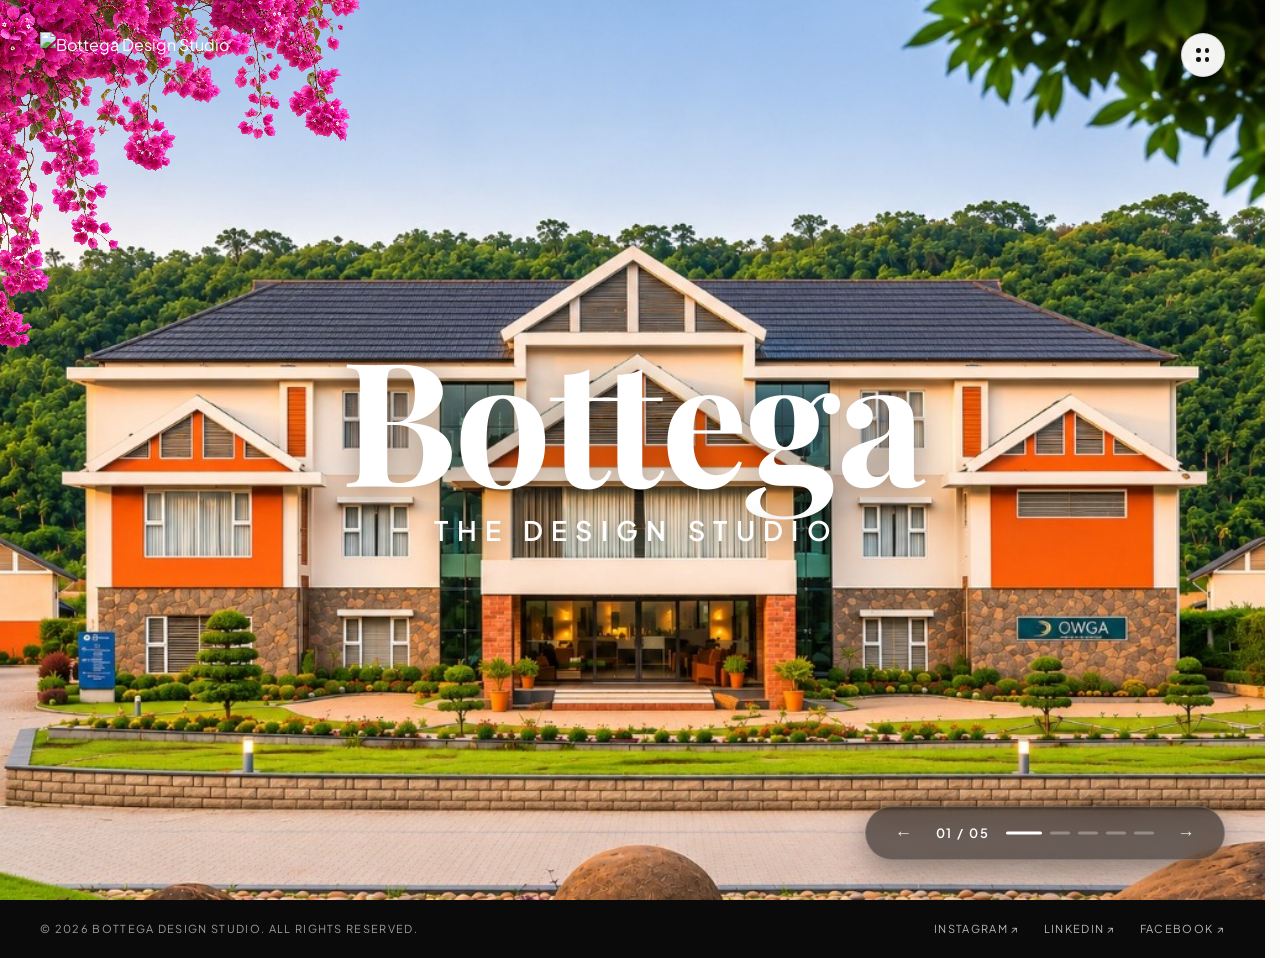
==== commit e69e8782: "Add 4th and 5th hero slides and update slideshow counter to 5 slides" ====
--- a/index.html
+++ b/index.html
@@ -118,7 +118,10 @@
         <div class="bottega-hero-overlay"></div>
         <div class="hero-corner-branches" aria-hidden="true">
             <div class="hero-botanical-scene hero-botanical-scene--flowers is-active"><div class="hero-botanical-art"><img src="assets/images/hero/overlays/hanging-flowers.webp" alt="" width="1312" height="1199" decoding="async" fetchpriority="low" draggable="false"></div></div>
+            <div class="hero-botanical-scene hero-botanical-scene--sunlit"><div class="hero-botanical-art"><img src="assets/images/hero/overlays/sunlit.webp" alt="" width="1544" height="1018" decoding="async" fetchpriority="low" draggable="false"></div></div>
+            <div class="hero-botanical-scene hero-botanical-scene--airy"><div class="hero-botanical-art"><img src="assets/images/hero/overlays/airy-flowers.webp" alt="" width="913" height="1722" decoding="async" fetchpriority="low" draggable="false"></div></div>
             <div class="hero-botanical-scene hero-botanical-scene--canopy"><div class="hero-botanical-art"><img src="assets/images/hero/overlays/dense-canopy.webp" alt="" width="1211" height="1299" decoding="async" fetchpriority="low" draggable="false"></div></div>
+            <div class="hero-botanical-scene hero-botanical-scene--right"><div class="hero-botanical-art"><img src="assets/images/hero/overlays/right-branch.webp" alt="" width="1312" height="1199" decoding="async" fetchpriority="low" draggable="false"></div></div>
         </div>
 
         <!-- Dynamic Hotspots Container (Customized per image) -->
@@ -140,11 +143,13 @@
 
         <div class="hero-slider-controls">
 <button class="hero-slider-btn hero-prev-btn" onclick="navigateHeroSlide(-1)" aria-label="Previous Slide">&#8592;</button>
-<div id="hero-slider-counter" class="hero-slider-counter">01 / 03</div>
+<div id="hero-slider-counter" class="hero-slider-counter">01 / 05</div>
 <div id="hero-slider-dots" class="hero-slider-dots">
 <button class="hero-slider-dot active" onclick="navigateHeroTo(0)" aria-label="Slide 1"></button>
 <button class="hero-slider-dot" onclick="navigateHeroTo(1)" aria-label="Slide 2"></button>
 <button class="hero-slider-dot" onclick="navigateHeroTo(2)" aria-label="Slide 3"></button>
+<button class="hero-slider-dot" onclick="navigateHeroTo(3)" aria-label="Slide 4"></button>
+<button class="hero-slider-dot" onclick="navigateHeroTo(4)" aria-label="Slide 5"></button>
 </div>
 <button class="hero-slider-btn hero-next-btn" onclick="navigateHeroSlide(1)" aria-label="Next Slide">&#8594;</button>
 </div>
@@ -167,7 +172,7 @@
 
 
 
-<script id="hero-slide-data" type="application/json">[{"img": "assets/images/hero/owga-luxury-resort-exterior.jpg", "projectName": "", "hotspots": []}, {"img": "assets/images/hero/boardroom-timber-pavilion.jpg", "projectName": "", "hotspots": []}, {"img": "assets/images/hero/luxury-atrium-lobby.jpg", "projectName": "", "hotspots": []}]</script>
+<script id="hero-slide-data" type="application/json">[{"img": "assets/images/hero/owga-luxury-resort-exterior.jpg", "projectName": "", "hotspots": []}, {"img": "assets/images/hero/boardroom-timber-pavilion.jpg", "projectName": "", "hotspots": []}, {"img": "assets/images/hero/luxury-atrium-lobby.jpg", "projectName": "", "hotspots": []}, {"img": "assets/images/hero/hegde-nisarga-facade.jpg", "projectName": "", "hotspots": []}, {"img": "assets/images/hero/tropical-patio-pergola.jpg", "projectName": "", "hotspots": []}]</script>
 <script src="assets/js/hero-branches.js?v=7" defer></script>
 <script src="assets/js/home.js?v=15" defer></script>
 <script src="assets/js/home-scroll.js?v=2" defer></script>
--- a/style.css
+++ b/style.css
@@ -1276,8 +1276,9 @@
 .bottega-hero-section {
     position: relative;
     width: 100%;
-    height: 200vh;
-    min-height: 1200px;
+    height: 100vh;
+    height: 100svh;
+    min-height: 600px;
     display: flex;
     align-items: flex-end;
     padding: 0 40px 80px;
--- a/assets/css/style.css
+++ b/assets/css/style.css
@@ -1477,8 +1477,9 @@
 .bottega-hero-section {
     position: relative;
     width: 100%;
-    height: 200vh;
-    min-height: 1200px;
+    height: 100vh;
+    height: 100svh;
+    min-height: 600px;
     display: flex;
     align-items: flex-end;
     padding: 0 40px 80px;
